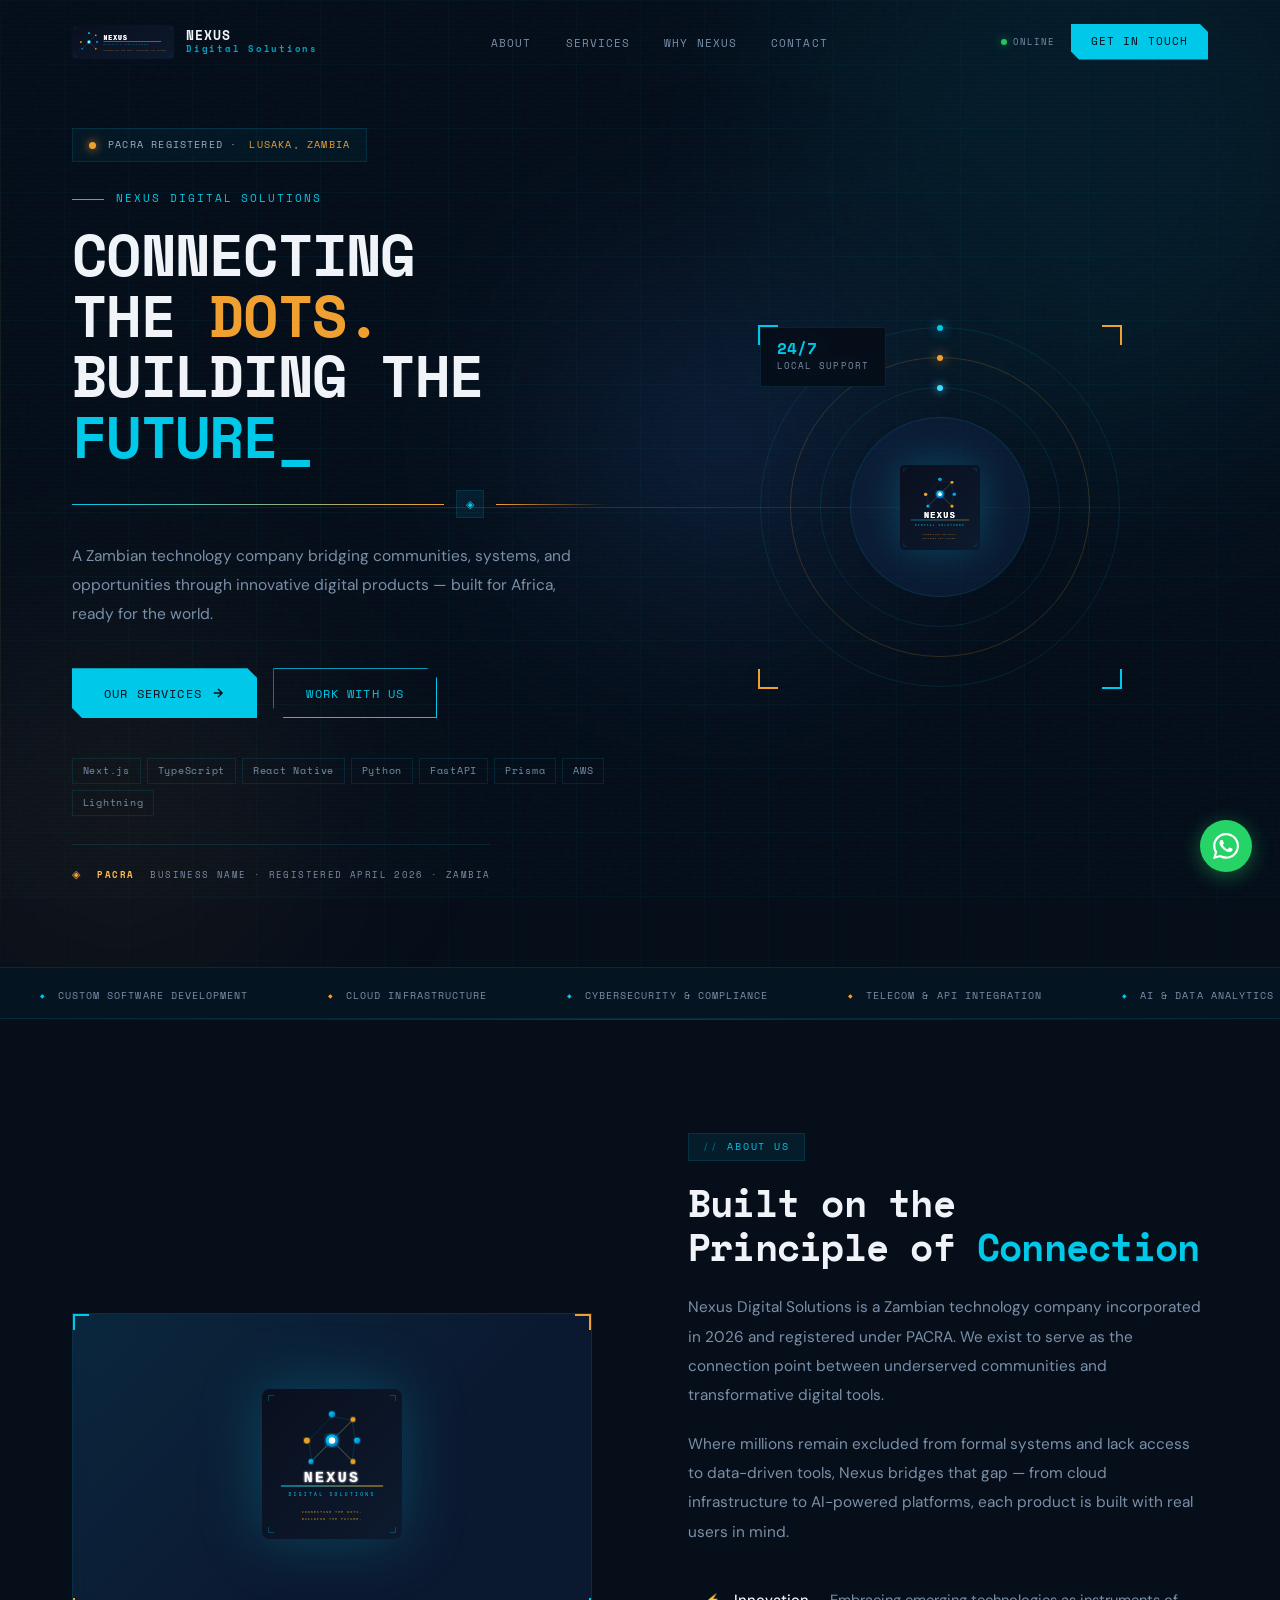
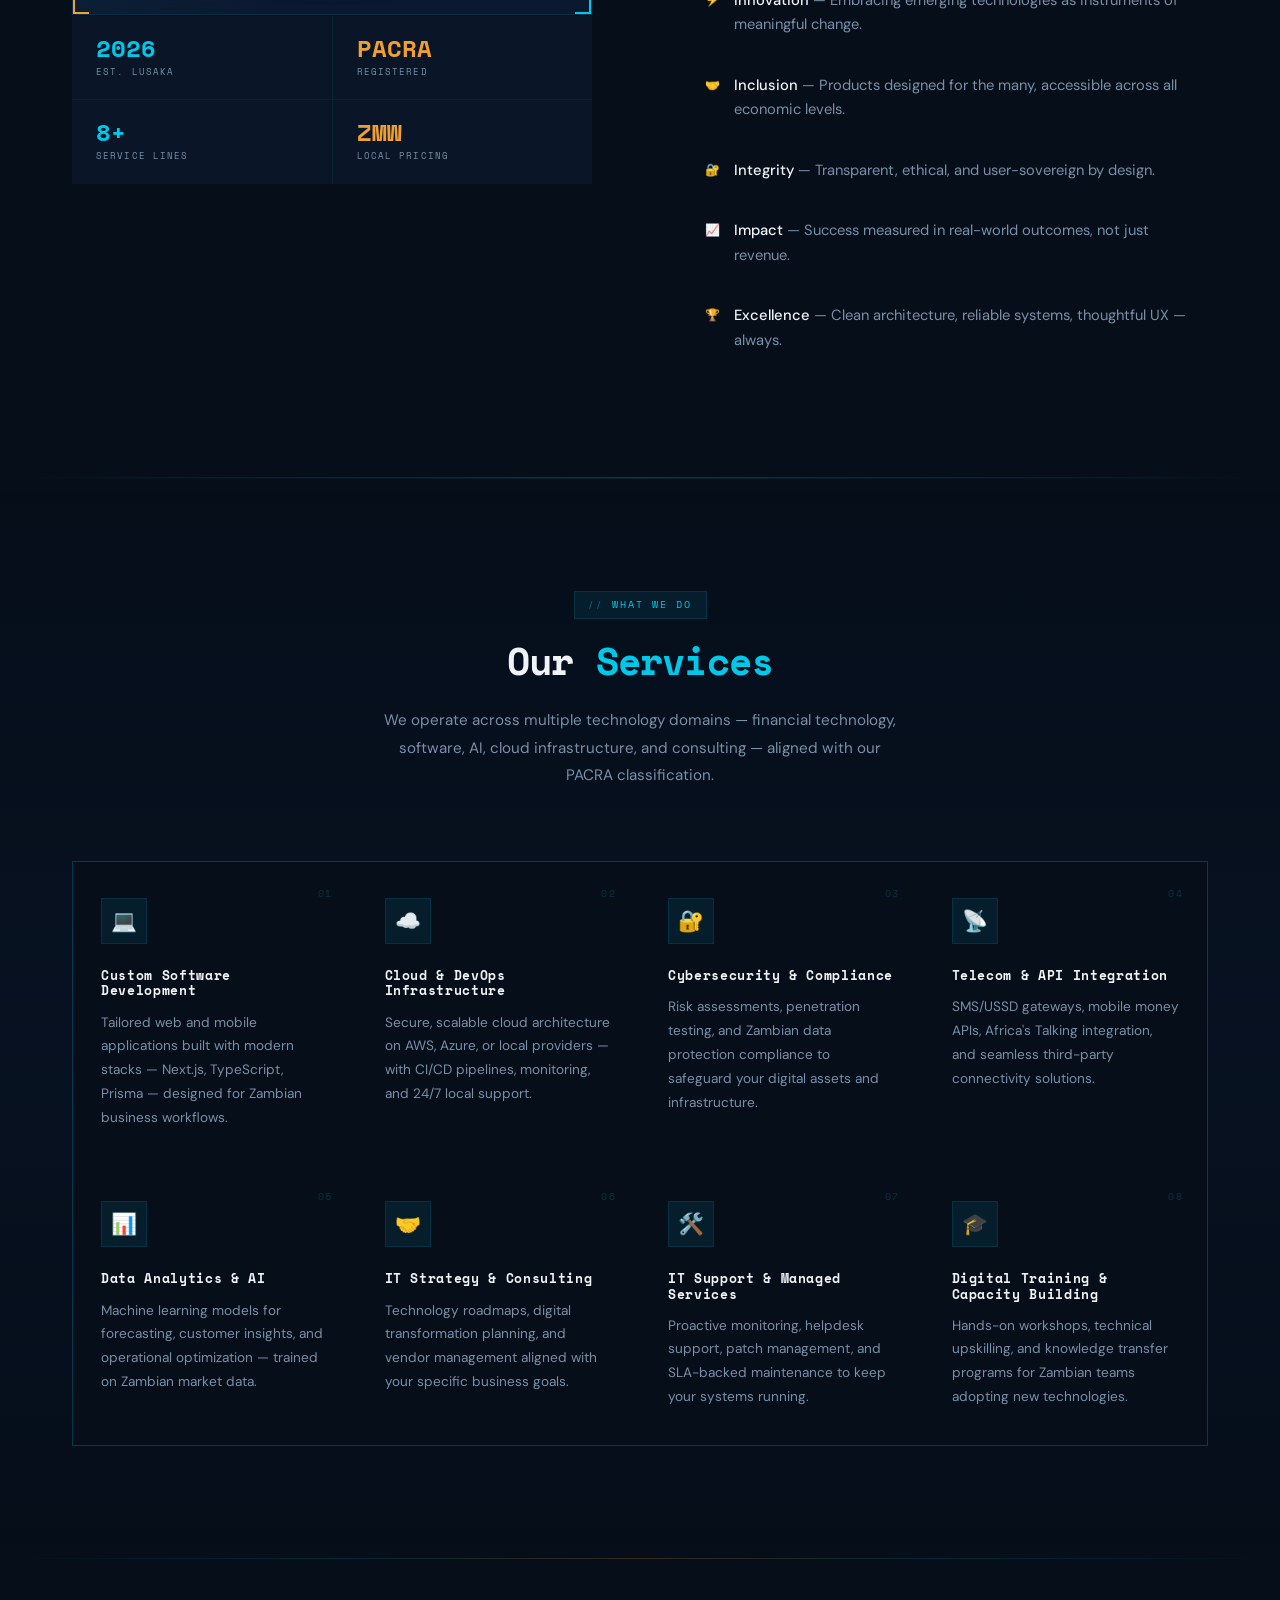
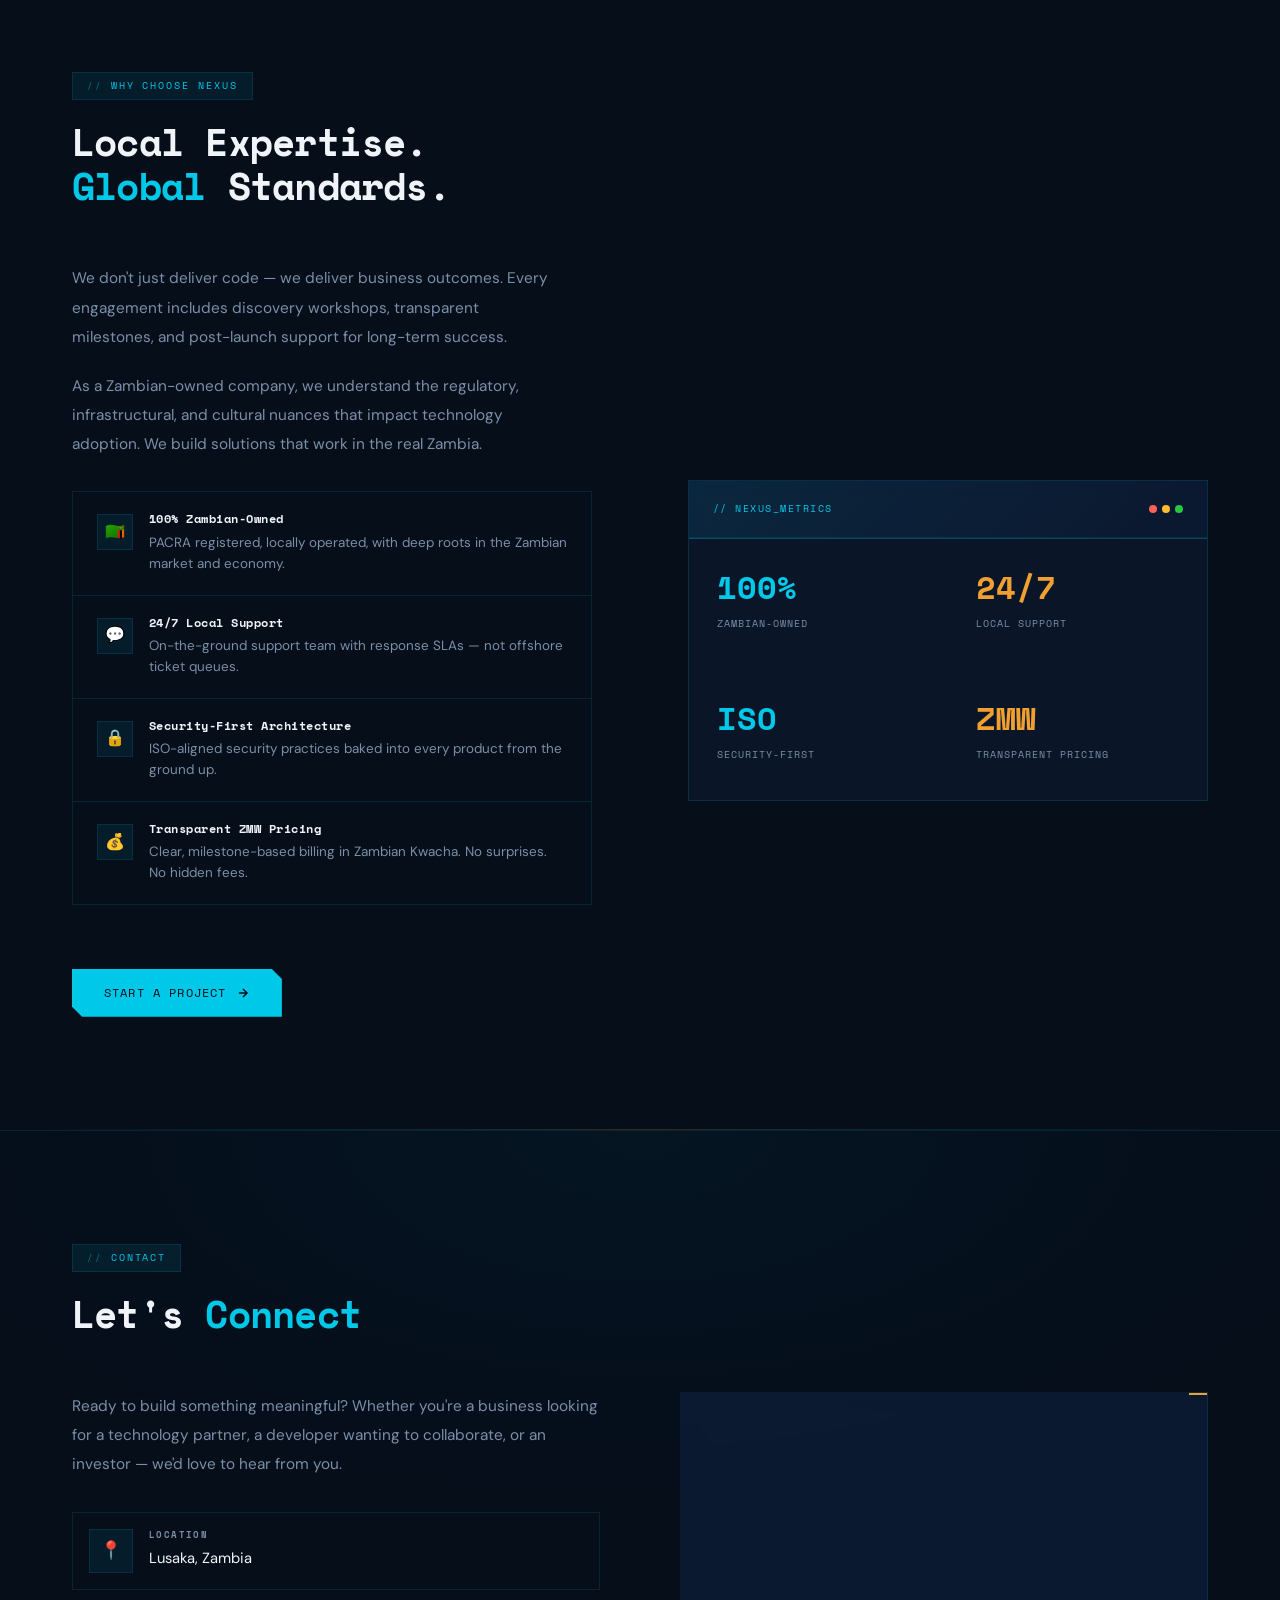
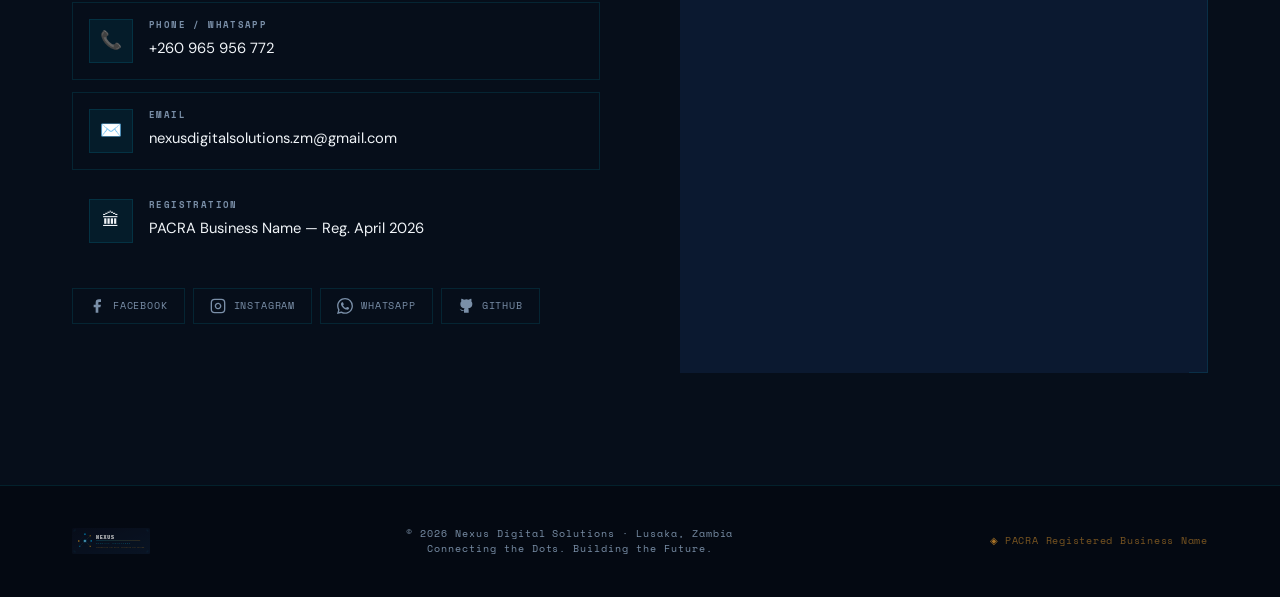
==== index.html @ 5298fd57 "Initial website commit" ====
<!DOCTYPE html>
<html lang="en">
<head>
  <meta charset="UTF-8" />
  <meta name="viewport" content="width=device-width, initial-scale=1.0" />
  <title>Nexus Digital Solutions | Connecting the Dots. Building the Future.</title>
  <meta name="description" content="Nexus Digital Solutions is a PACRA-registered Zambian technology company building innovative digital products and services for Africa. Lusaka, Zambia." />
  <meta name="keywords" content="Nexus Digital Solutions, Zambia tech, software development, fintech Zambia, digital solutions Lusaka, IT consulting Zambia" />
  <meta property="og:title" content="Nexus Digital Solutions" />
  <meta property="og:description" content="Connecting the Dots. Building the Future. — Zambian technology company building for Africa." />
  <meta property="og:image" content="images/nexus_icon_512.png" />
  <meta property="og:type" content="website" />
  <meta name="theme-color" content="#060E1A" />
  <link rel="icon" type="image/x-icon" href="favicon.ico" />
  <link rel="apple-touch-icon" href="images/nexus_icon_192.png" />

  <!-- Google Analytics -->
  <script async src="https://www.googletagmanager.com/gtag/js?id=G-C2NPXEDQBR"></script>
  <script>
    window.dataLayer = window.dataLayer || [];
    function gtag(){dataLayer.push(arguments);}
    gtag('js', new Date());
    gtag('config', 'G-C2NPXEDQBR');
  </script>

  <!-- Fonts -->
  <link rel="preconnect" href="https://fonts.googleapis.com" />
  <link rel="preconnect" href="https://fonts.gstatic.com" crossorigin />
  <link href="https://fonts.googleapis.com/css2?family=Space+Mono:ital,wght@0,400;0,700;1,400&family=DM+Sans:ital,opsz,wght@0,9..40,300;0,9..40,400;0,9..40,500;0,9..40,600;1,9..40,300&display=swap" rel="stylesheet" />
  <link rel="stylesheet" href="css/style.css" />
</head>
<body>

<!-- ═══════════════════════════════════════════
     NAVIGATION
═══════════════════════════════════════════ -->
<nav id="navbar">
  <div class="nav-inner">
    <a class="nav-logo" href="#hero">
      <img src="images/nexus_logo.svg" alt="Nexus Digital Solutions" />
      <div class="nav-logo-text">
        <span class="nav-logo-main">NEXUS</span>
        <span class="nav-logo-sub">Digital Solutions</span>
      </div>
    </a>

    <ul class="nav-links">
      <li><a href="about.html">About</a></li>
      <li><a href="#services">Services</a></li>
      <li><a href="#why">Why Nexus</a></li>
      <li><a href="#contact">Contact</a></li>
    </ul>

    <div class="nav-right">
      <div class="nav-status">
        <div class="nav-status-dot"></div>
        <span>Online</span>
      </div>
      <a class="nav-cta" href="#contact">Get in Touch</a>
      <div class="hamburger" id="hamburger" aria-label="Open menu" role="button" tabindex="0">
        <span></span><span></span><span></span>
      </div>
    </div>
  </div>
</nav>

<!-- Mobile Menu -->
<div class="mobile-nav" id="mobileNav" role="dialog" aria-modal="true" aria-label="Navigation menu">
  <button class="mobile-close" id="mobileClose" aria-label="Close menu">✕</button>
  <div class="mobile-nav-header">// NEXUS_NAV_MENU</div>
  <a href="about.html" class="mobile-link">About</a>
  <a href="#services" class="mobile-link">Services</a>
  <a href="#why" class="mobile-link">Why Nexus</a>
  <a href="#contact" class="mobile-link">Contact</a>
</div>


<!-- ═══════════════════════════════════════════
     HERO
═══════════════════════════════════════════ -->
<section id="hero">
  <canvas id="codeCanvas" aria-hidden="true"></canvas>
  <div class="hero-grid-bg" aria-hidden="true"></div>
  <div class="hero-line-h" aria-hidden="true"></div>
  <div class="hero-line-h" aria-hidden="true"></div>
  <div class="hero-line-v" aria-hidden="true"></div>
  <div class="hero-orb orb-1" aria-hidden="true"></div>
  <div class="hero-orb orb-2" aria-hidden="true"></div>
  <div class="hero-orb orb-3" aria-hidden="true"></div>

  <div class="hero-inner">
    <div class="hero-content">
      <div class="terminal-badge">
        <div class="badge-dot" aria-hidden="true"></div>
        <span>PACRA Registered ·</span>
        <span class="badge-text">Lusaka, Zambia</span>
      </div>

      <div class="hero-eyebrow">Nexus Digital Solutions</div>

      <h1 class="hero-title">
        CONNECTING<br>
        THE <span class="word-gold">DOTS.</span><br>
        BUILDING THE<br>
        <span class="word-cyan cursor-blink">FUTURE</span>
      </h1>

      <div class="hero-rule" aria-hidden="true">
        <div class="hero-rule-line"></div>
        <div class="hero-rule-icon">◈</div>
        <div class="hero-rule-line" style="flex:0.3;background:linear-gradient(90deg,var(--gold),transparent)"></div>
      </div>

      <p class="hero-desc">
        A Zambian technology company bridging communities, systems, and opportunities
        through innovative digital products — built for Africa, ready for the world.
      </p>

      <div class="hero-actions">
        <a href="#services" class="btn-primary">
          <span>Our Services</span>
          <svg width="14" height="14" viewBox="0 0 24 24" fill="none" stroke="currentColor" stroke-width="2.5"><path d="M5 12h14M12 5l7 7-7 7"/></svg>
        </a>
        <a href="#contact" class="btn-outline">
          <span>Work With Us</span>
        </a>
      </div>

      <div class="hero-stack" aria-label="Technology stack">
        <span class="stack-pill">Next.js</span>
        <span class="stack-pill">TypeScript</span>
        <span class="stack-pill">React Native</span>
        <span class="stack-pill">Python</span>
        <span class="stack-pill">FastAPI</span>
        <span class="stack-pill">Prisma</span>
        <span class="stack-pill">AWS</span>
        <span class="stack-pill">Lightning</span>
      </div>

      <div class="pacra-strip">
        <strong>PACRA</strong> Business Name · Registered April 2026 · Zambia
      </div>
    </div>

    <div class="hero-visual" aria-hidden="true">
      <div class="hero-visual-inner">
        <div class="hero-ring"></div>
        <div class="hero-ring"></div>
        <div class="hero-ring"></div>
        <div class="hero-logo-center">
          <img src="images/nexus_logo_stacked.svg" alt="" />
        </div>
        <div class="hero-bracket tl"></div>
        <div class="hero-bracket tr"></div>
        <div class="hero-bracket bl"></div>
        <div class="hero-bracket br"></div>
        <div class="hero-metric">
          <div class="hero-metric-val">100%</div>
          <div class="hero-metric-label">Zambian-Owned</div>
        </div>
        <div class="hero-metric">
          <div class="hero-metric-val">24/7</div>
          <div class="hero-metric-label">Local Support</div>
        </div>
      </div>
    </div>
  </div>
</section>

<!-- Ticker / Marquee -->
<div class="ticker-wrap" aria-hidden="true">
  <div class="ticker-inner" id="tickerInner">
    <span class="ticker-item">Custom Software Development</span>
    <span class="ticker-item gold">Cloud Infrastructure</span>
    <span class="ticker-item">Cybersecurity & Compliance</span>
    <span class="ticker-item gold">Telecom & API Integration</span>
    <span class="ticker-item">AI & Data Analytics</span>
    <span class="ticker-item gold">IT Strategy & Consulting</span>
    <span class="ticker-item">Managed IT Services</span>
    <span class="ticker-item gold">Digital Training</span>
    <span class="ticker-item">Custom Software Development</span>
    <span class="ticker-item gold">Cloud Infrastructure</span>
    <span class="ticker-item">Cybersecurity & Compliance</span>
    <span class="ticker-item gold">Telecom & API Integration</span>
    <span class="ticker-item">AI & Data Analytics</span>
    <span class="ticker-item gold">IT Strategy & Consulting</span>
    <span class="ticker-item">Managed IT Services</span>
    <span class="ticker-item gold">Digital Training</span>
  </div>
</div>

<div class="divider"></div>


<!-- ═══════════════════════════════════════════
     ABOUT
═══════════════════════════════════════════ -->
<section id="about">
  <div class="container">
    <div class="about-grid">

      <div class="about-visual fade-up" aria-hidden="true">
        <div class="about-visual-box">
          <div class="about-corner tl"></div>
          <div class="about-corner tr"></div>
          <div class="about-corner bl"></div>
          <div class="about-corner br"></div>
          <div class="about-logo-display">
            <img src="images/nexus_logo_stacked.svg" alt="" />
          </div>
        </div>
        <div class="about-stats">
          <div class="about-stat">
            <div class="about-stat-val">2026</div>
            <div class="about-stat-label">Est. Lusaka</div>
          </div>
          <div class="about-stat">
            <div class="about-stat-val gold">PACRA</div>
            <div class="about-stat-label">Registered</div>
          </div>
          <div class="about-stat">
            <div class="about-stat-val">8+</div>
            <div class="about-stat-label">Service Lines</div>
          </div>
          <div class="about-stat">
            <div class="about-stat-val gold">ZMW</div>
            <div class="about-stat-label">Local Pricing</div>
          </div>
        </div>
      </div>

      <div class="about-text fade-up">
        <div class="tag">About Us</div>
        <h2 class="section-title">Built on the<br>Principle of <span class="accent">Connection</span></h2>
        <p class="section-body">
          Nexus Digital Solutions is a Zambian technology company incorporated in 2026 and registered
          under PACRA. We exist to serve as the connection point between underserved communities
          and transformative digital tools.
        </p>
        <p class="section-body">
          Where millions remain excluded from formal systems and lack access to data-driven tools,
          Nexus bridges that gap — from cloud infrastructure to AI-powered platforms, each product
          is built with real users in mind.
        </p>
        <ul class="values-list">
          <li><span class="val-icon">⚡</span><div><strong>Innovation</strong> — Embracing emerging technologies as instruments of meaningful change.</div></li>
          <li><span class="val-icon">🤝</span><div><strong>Inclusion</strong> — Products designed for the many, accessible across all economic levels.</div></li>
          <li><span class="val-icon">🔐</span><div><strong>Integrity</strong> — Transparent, ethical, and user-sovereign by design.</div></li>
          <li><span class="val-icon">📈</span><div><strong>Impact</strong> — Success measured in real-world outcomes, not just revenue.</div></li>
          <li><span class="val-icon">🏆</span><div><strong>Excellence</strong> — Clean architecture, reliable systems, thoughtful UX — always.</div></li>
        </ul>
      </div>

    </div>
  </div>
</section>

<div class="divider"></div>


<!-- ═══════════════════════════════════════════
     SERVICES
═══════════════════════════════════════════ -->
<section id="services">
  <div class="container">
    <div class="section-header fade-up">
      <div class="tag">What We Do</div>
      <h2 class="section-title">Our <span class="accent">Services</span></h2>
      <p>We operate across multiple technology domains — financial technology, software, AI, cloud infrastructure, and consulting — aligned with our PACRA classification.</p>
    </div>

    <div class="services-grid stagger">

      <article class="service-card fade-up">
        <span class="service-num">01</span>
        <div class="service-icon-wrap">💻</div>
        <h3>Custom Software Development</h3>
        <p>Tailored web and mobile applications built with modern stacks — Next.js, TypeScript, Prisma — designed for Zambian business workflows.</p>
      </article>

      <article class="service-card fade-up">
        <span class="service-num">02</span>
        <div class="service-icon-wrap">☁️</div>
        <h3>Cloud &amp; DevOps Infrastructure</h3>
        <p>Secure, scalable cloud architecture on AWS, Azure, or local providers — with CI/CD pipelines, monitoring, and 24/7 local support.</p>
      </article>

      <article class="service-card fade-up">
        <span class="service-num">03</span>
        <div class="service-icon-wrap">🔐</div>
        <h3>Cybersecurity &amp; Compliance</h3>
        <p>Risk assessments, penetration testing, and Zambian data protection compliance to safeguard your digital assets and infrastructure.</p>
      </article>

      <article class="service-card fade-up">
        <span class="service-num">04</span>
        <div class="service-icon-wrap">📡</div>
        <h3>Telecom &amp; API Integration</h3>
        <p>SMS/USSD gateways, mobile money APIs, Africa's Talking integration, and seamless third-party connectivity solutions.</p>
      </article>

      <article class="service-card fade-up">
        <span class="service-num">05</span>
        <div class="service-icon-wrap">📊</div>
        <h3>Data Analytics &amp; AI</h3>
        <p>Machine learning models for forecasting, customer insights, and operational optimization — trained on Zambian market data.</p>
      </article>

      <article class="service-card fade-up">
        <span class="service-num">06</span>
        <div class="service-icon-wrap">🤝</div>
        <h3>IT Strategy &amp; Consulting</h3>
        <p>Technology roadmaps, digital transformation planning, and vendor management aligned with your specific business goals.</p>
      </article>

      <article class="service-card fade-up">
        <span class="service-num">07</span>
        <div class="service-icon-wrap">🛠️</div>
        <h3>IT Support &amp; Managed Services</h3>
        <p>Proactive monitoring, helpdesk support, patch management, and SLA-backed maintenance to keep your systems running.</p>
      </article>

      <article class="service-card fade-up">
        <span class="service-num">08</span>
        <div class="service-icon-wrap">🎓</div>
        <h3>Digital Training &amp; Capacity Building</h3>
        <p>Hands-on workshops, technical upskilling, and knowledge transfer programs for Zambian teams adopting new technologies.</p>
      </article>

    </div>
  </div>
</section>

<div class="divider"></div>


<!-- ═══════════════════════════════════════════
     WHY NEXUS
═══════════════════════════════════════════ -->
<section id="why">
  <div class="container">

    <div class="section-header fade-up" style="text-align:left;margin-bottom:3.5rem;">
      <div class="tag">Why Choose Nexus</div>
      <h2 class="section-title">Local Expertise.<br><span class="accent">Global</span> Standards.</h2>
    </div>

    <div class="why-inner">

      <div class="why-content fade-up">
        <p class="section-body">
          We don't just deliver code — we deliver business outcomes. Every engagement includes
          discovery workshops, transparent milestones, and post-launch support for long-term success.
        </p>
        <p class="section-body">
          As a Zambian-owned company, we understand the regulatory, infrastructural, and cultural
          nuances that impact technology adoption. We build solutions that work in the real Zambia.
        </p>

        <ul class="why-feature-list">
          <li class="why-feature">
            <div class="why-feature-icon">🇿🇲</div>
            <div>
              <h4>100% Zambian-Owned</h4>
              <p>PACRA registered, locally operated, with deep roots in the Zambian market and economy.</p>
            </div>
          </li>
          <li class="why-feature">
            <div class="why-feature-icon">💬</div>
            <div>
              <h4>24/7 Local Support</h4>
              <p>On-the-ground support team with response SLAs — not offshore ticket queues.</p>
            </div>
          </li>
          <li class="why-feature">
            <div class="why-feature-icon">🔒</div>
            <div>
              <h4>Security-First Architecture</h4>
              <p>ISO-aligned security practices baked into every product from the ground up.</p>
            </div>
          </li>
          <li class="why-feature">
            <div class="why-feature-icon">💰</div>
            <div>
              <h4>Transparent ZMW Pricing</h4>
              <p>Clear, milestone-based billing in Zambian Kwacha. No surprises. No hidden fees.</p>
            </div>
          </li>
        </ul>

        <a href="#contact" class="btn-primary" style="margin-top:2rem;">
          <span>Start a Project</span>
          <svg width="14" height="14" viewBox="0 0 24 24" fill="none" stroke="currentColor" stroke-width="2.5"><path d="M5 12h14M12 5l7 7-7 7"/></svg>
        </a>
      </div>

      <div class="stats-panel fade-up">
        <div class="stats-panel-header">
          <div class="stats-panel-title">// NEXUS_METRICS</div>
          <div class="stats-dots" aria-hidden="true">
            <div class="stats-dot"></div>
            <div class="stats-dot"></div>
            <div class="stats-dot"></div>
          </div>
        </div>
        <div class="stats-grid">
          <div class="stat-box">
            <span class="stat-num">100%</span>
            <span class="stat-label">Zambian-Owned</span>
          </div>
          <div class="stat-box">
            <span class="stat-num gold">24/7</span>
            <span class="stat-label">Local Support</span>
          </div>
          <div class="stat-box">
            <span class="stat-num">ISO</span>
            <span class="stat-label">Security-First</span>
          </div>
          <div class="stat-box">
            <span class="stat-num gold">ZMW</span>
            <span class="stat-label">Transparent Pricing</span>
          </div>
        </div>
      </div>

    </div>
  </div>
</section>

<div class="divider"></div>


<!-- ═══════════════════════════════════════════
     CONTACT
═══════════════════════════════════════════ -->
<section id="contact">
  <div class="container">
    <div class="section-header fade-up" style="text-align:left;margin-bottom:3.5rem;">
      <div class="tag">Contact</div>
      <h2 class="section-title">Let's <span class="accent">Connect</span></h2>
    </div>

    <div class="contact-grid">

      <!-- Contact Info -->
      <div class="fade-up">
        <p class="section-body" style="margin-bottom:2rem;">
          Ready to build something meaningful? Whether you're a business looking for a technology
          partner, a developer wanting to collaborate, or an investor — we'd love to hear from you.
        </p>

        <a class="contact-detail contact-clickable" href="https://maps.google.com/?q=Lusaka,Zambia" target="_blank" rel="noopener noreferrer">
          <div class="contact-icon" aria-hidden="true">📍</div>
          <div class="contact-info">
            <h4>Location</h4>
            <span>Lusaka, Zambia</span>
          </div>
          <svg class="contact-arrow" width="14" height="14" viewBox="0 0 24 24" fill="none" stroke="currentColor" stroke-width="2" aria-hidden="true"><path d="M7 17L17 7M7 7h10v10"/></svg>
        </a>

        <a class="contact-detail contact-clickable" href="https://wa.me/260965956772" target="_blank" rel="noopener noreferrer">
          <div class="contact-icon" aria-hidden="true">📞</div>
          <div class="contact-info">
            <h4>Phone / WhatsApp</h4>
            <span>+260 965 956 772</span>
          </div>
          <svg class="contact-arrow" width="14" height="14" viewBox="0 0 24 24" fill="none" stroke="currentColor" stroke-width="2" aria-hidden="true"><path d="M7 17L17 7M7 7h10v10"/></svg>
        </a>

        <a class="contact-detail contact-clickable" href="mailto:nexusdigitalsolutions.zm@gmail.com">
          <div class="contact-icon" aria-hidden="true">✉️</div>
          <div class="contact-info">
            <h4>Email</h4>
            <span>nexusdigitalsolutions.zm@gmail.com</span>
          </div>
          <svg class="contact-arrow" width="14" height="14" viewBox="0 0 24 24" fill="none" stroke="currentColor" stroke-width="2" aria-hidden="true"><path d="M7 17L17 7M7 7h10v10"/></svg>
        </a>

        <div class="contact-detail">
          <div class="contact-icon" aria-hidden="true">🏛</div>
          <div class="contact-info">
            <h4>Registration</h4>
            <span>PACRA Business Name — Reg. April 2026</span>
          </div>
        </div>

        <div class="social-links" role="list" aria-label="Social media links">
          <a class="social-link" href="https://www.facebook.com/share/1Ks3XhV6J7/" target="_blank" rel="noopener noreferrer" role="listitem" aria-label="Facebook">
            <svg width="16" height="16" viewBox="0 0 24 24" fill="currentColor" aria-hidden="true"><path d="M18 2h-3a5 5 0 00-5 5v3H7v4h3v8h4v-8h3l1-4h-4V7a1 1 0 011-1h3z"/></svg>
            <span>Facebook</span>
          </a>
          <a class="social-link" href="https://www.instagram.com/nexus_digital_solutions_1/" target="_blank" rel="noopener noreferrer" role="listitem" aria-label="Instagram">
            <svg width="16" height="16" viewBox="0 0 24 24" fill="none" stroke="currentColor" stroke-width="2" aria-hidden="true"><rect x="2" y="2" width="20" height="20" rx="5" ry="5"/><path d="M16 11.37A4 4 0 1112.63 8 4 4 0 0116 11.37z"/><line x1="17.5" y1="6.5" x2="17.51" y2="6.5"/></svg>
            <span>Instagram</span>
          </a>
          <a class="social-link" href="https://wa.me/260965956772" target="_blank" rel="noopener noreferrer" role="listitem" aria-label="WhatsApp">
            <svg width="16" height="16" viewBox="0 0 24 24" fill="currentColor" aria-hidden="true"><path d="M17.472 14.382c-.297-.149-1.758-.867-2.03-.967-.273-.099-.471-.148-.67.15-.197.297-.767.966-.94 1.164-.173.199-.347.223-.644.075-.297-.15-1.255-.463-2.39-1.475-.883-.788-1.48-1.761-1.653-2.059-.173-.297-.018-.458.13-.606.134-.133.298-.347.446-.52.149-.174.198-.298.298-.497.099-.198.05-.371-.025-.52-.075-.149-.669-1.612-.916-2.207-.242-.579-.487-.5-.669-.51-.173-.008-.371-.01-.57-.01-.198 0-.52.074-.792.372-.272.297-1.04 1.016-1.04 2.479 0 1.462 1.065 2.875 1.213 3.074.149.198 2.096 3.2 5.077 4.487.709.306 1.262.489 1.694.625.712.227 1.36.195 1.871.118.571-.085 1.758-.719 2.006-1.413.248-.694.248-1.289.173-1.413-.074-.124-.272-.198-.57-.347m-5.421 7.403h-.004a9.87 9.87 0 01-5.031-1.378l-.361-.214-3.741.982.998-3.648-.235-.374a9.86 9.86 0 01-1.51-5.26c.001-5.45 4.436-9.884 9.888-9.884 2.64 0 5.122 1.03 6.988 2.898a9.825 9.825 0 012.893 6.994c-.003 5.45-4.437 9.884-9.885 9.884m8.413-18.297A11.815 11.815 0 0012.05 0C5.495 0 .16 5.335.157 11.892c0 2.096.547 4.142 1.588 5.945L.057 24l6.305-1.654a11.882 11.882 0 005.683 1.448h.005c6.554 0 11.89-5.335 11.893-11.893a11.821 11.821 0 00-3.48-8.413z"/></svg>
            <span>WhatsApp</span>
          </a>
          <a class="social-link" href="https://github.com/Simeon-Mwale" target="_blank" rel="noopener noreferrer" role="listitem" aria-label="GitHub">
            <svg width="16" height="16" viewBox="0 0 24 24" fill="currentColor" aria-hidden="true"><path d="M9 19c-5 1.5-5-2.5-7-3m14 6v-3.87a3.37 3.37 0 00-.94-2.61c3.14-.35 6.44-1.54 6.44-7A5.44 5.44 0 0020 4.77 5.07 5.07 0 0019.91 1S18.73.65 16 2.48a13.38 13.38 0 00-7 0C6.27.65 5.09 1 5.09 1A5.07 5.07 0 005 4.77a5.44 5.44 0 00-1.5 3.78c0 5.42 3.3 6.61 6.44 7A3.37 3.37 0 009 18.13V22"/></svg>
            <span>GitHub</span>
          </a>
        </div>
      </div>

      <!-- Contact Form -->
      <div class="fade-up">
        <div class="contact-form-wrap">
          <div class="form-header">Send us a message</div>
          <form class="contact-form" id="contactForm" action="https://formspree.io/f/mkoynllz" method="POST" novalidate>
            <div class="form-row">
              <div class="form-group">
                <label for="fname">First Name</label>
                <input type="text" id="fname" name="fname" placeholder="Chanda" required autocomplete="given-name" />
              </div>
              <div class="form-group">
                <label for="lname">Last Name</label>
                <input type="text" id="lname" name="lname" placeholder="Mwansa" required autocomplete="family-name" />
              </div>
            </div>
            <div class="form-group">
              <label for="email">Email Address</label>
              <input type="email" id="email" name="email" placeholder="you@example.com" required autocomplete="email" />
            </div>
            <div class="form-group">
              <label for="service">Service of Interest</label>
              <select id="service" name="service">
                <option value="">— Select a service —</option>
                <option>Custom Software Development</option>
                <option>Cloud &amp; DevOps Infrastructure</option>
                <option>Cybersecurity &amp; Compliance</option>
                <option>Telecom &amp; API Integration</option>
                <option>Data Analytics &amp; AI</option>
                <option>IT Strategy &amp; Consulting</option>
                <option>IT Support &amp; Managed Services</option>
                <option>Digital Training &amp; Capacity Building</option>
                <option>Other / General Inquiry</option>
              </select>
            </div>
            <div class="form-group">
              <label for="message">Message</label>
              <textarea id="message" name="message" placeholder="Tell us about your project or inquiry…" required></textarea>
            </div>
            <button type="submit" class="btn-submit" id="submitBtn">
              <span>Send Message</span>
              <svg width="14" height="14" viewBox="0 0 24 24" fill="none" stroke="currentColor" stroke-width="2.5" aria-hidden="true"><path d="M5 12h14M12 5l7 7-7 7"/></svg>
            </button>
            <p class="form-note" id="formNote" role="status" aria-live="polite">
              ✓ Message received — we'll be in touch within 24 hours.
            </p>
          </form>
        </div>
      </div>

    </div>
  </div>
</section>


<!-- ═══════════════════════════════════════════
     FOOTER
═══════════════════════════════════════════ -->
<footer>
  <div class="container">
    <div class="footer-inner">
      <div class="footer-logo">
        <img src="images/nexus_logo.svg" alt="Nexus Digital Solutions" />
      </div>
      <div class="footer-copy">
        © 2026 Nexus Digital Solutions · Lusaka, Zambia<br>
        Connecting the Dots. Building the Future.
      </div>
      <div class="footer-pacra">PACRA Registered Business Name</div>
    </div>
  </div>
</footer>


<!-- WhatsApp Float Button -->
<a href="https://wa.me/260965956772" target="_blank" rel="noopener noreferrer" class="wa-float" aria-label="Chat with us on WhatsApp">
  <svg width="26" height="26" viewBox="0 0 24 24" fill="white" aria-hidden="true"><path d="M17.472 14.382c-.297-.149-1.758-.867-2.03-.967-.273-.099-.471-.148-.67.15-.197.297-.767.966-.94 1.164-.173.199-.347.223-.644.075-.297-.15-1.255-.463-2.39-1.475-.883-.788-1.48-1.761-1.653-2.059-.173-.297-.018-.458.13-.606.134-.133.298-.347.446-.52.149-.174.198-.298.298-.497.099-.198.05-.371-.025-.52-.075-.149-.669-1.612-.916-2.207-.242-.579-.487-.5-.669-.51-.173-.008-.371-.01-.57-.01-.198 0-.52.074-.792.372-.272.297-1.04 1.016-1.04 2.479 0 1.462 1.065 2.875 1.213 3.074.149.198 2.096 3.2 5.077 4.487.709.306 1.262.489 1.694.625.712.227 1.36.195 1.871.118.571-.085 1.758-.719 2.006-1.413.248-.694.248-1.289.173-1.413-.074-.124-.272-.198-.57-.347m-5.421 7.403h-.004a9.87 9.87 0 01-5.031-1.378l-.361-.214-3.741.982.998-3.648-.235-.374a9.86 9.86 0 01-1.51-5.26c.001-5.45 4.436-9.884 9.888-9.884 2.64 0 5.122 1.03 6.988 2.898a9.825 9.825 0 012.893 6.994c-.003 5.45-4.437 9.884-9.885 9.884m8.413-18.297A11.815 11.815 0 0012.05 0C5.495 0 .16 5.335.157 11.892c0 2.096.547 4.142 1.588 5.945L.057 24l6.305-1.654a11.882 11.882 0 005.683 1.448h.005c6.554 0 11.89-5.335 11.893-11.893a11.821 11.821 0 00-3.48-8.413z"/></svg>
</a>


<script>
(function() {
  'use strict';

  /* ── Navbar scroll ── */
  const navbar = document.getElementById('navbar');
  let lastScroll = 0;
  window.addEventListener('scroll', () => {
    const y = window.scrollY;
    navbar.classList.toggle('scrolled', y > 40);
    lastScroll = y;
  }, { passive: true });

  /* ── Mobile nav ── */
  const hamburger = document.getElementById('hamburger');
  const mobileNav = document.getElementById('mobileNav');
  const mobileClose = document.getElementById('mobileClose');

  function openMenu() {
    mobileNav.classList.add('open');
    hamburger.classList.add('open');
    document.body.style.overflow = 'hidden';
  }
  function closeMenu() {
    mobileNav.classList.remove('open');
    hamburger.classList.remove('open');
    document.body.style.overflow = '';
  }

  hamburger.addEventListener('click', openMenu);
  hamburger.addEventListener('keydown', e => { if(e.key === 'Enter' || e.key === ' ') openMenu(); });
  mobileClose.addEventListener('click', closeMenu);
  document.querySelectorAll('.mobile-link').forEach(l => l.addEventListener('click', closeMenu));
  mobileNav.addEventListener('click', e => { if(e.target === mobileNav) closeMenu(); });
  document.addEventListener('keydown', e => { if(e.key === 'Escape') closeMenu(); });

  /* ── Scroll animations ── */
  const observer = new IntersectionObserver((entries) => {
    entries.forEach(e => {
      if (e.isIntersecting) {
        e.target.classList.add('visible');
        observer.unobserve(e.target);
      }
    });
  }, { threshold: 0.1, rootMargin: '0px 0px -40px 0px' });
  document.querySelectorAll('.fade-up').forEach(el => observer.observe(el));

  /* ── Active nav highlight ── */
  const sections = document.querySelectorAll('section[id]');
  const navLinks = document.querySelectorAll('.nav-links a[href^="#"]');
  window.addEventListener('scroll', () => {
    let current = '';
    sections.forEach(s => { if (window.scrollY >= s.offsetTop - 120) current = s.id; });
    navLinks.forEach(a => {
      const isActive = a.getAttribute('href') === '#' + current;
      a.style.color = isActive ? 'var(--cyan)' : '';
    });
  }, { passive: true });

  /* ── Contact form ── */
  const form = document.getElementById('contactForm');
  const formNote = document.getElementById('formNote');
  const submitBtn = document.getElementById('submitBtn');

  if (form) {
    form.addEventListener('submit', async (e) => {
      e.preventDefault();

      // Basic client-side validation
      const required = form.querySelectorAll('[required]');
      let valid = true;
      required.forEach(field => {
        if (!field.value.trim()) {
          field.style.borderColor = '#f87171';
          valid = false;
        } else {
          field.style.borderColor = '';
        }
      });
      if (!valid) return;

      submitBtn.querySelector('span').textContent = 'Sending…';
      submitBtn.disabled = true;

      try {
        const res = await fetch('https://formspree.io/f/mkoynllz', {
          method: 'POST',
          body: new FormData(form),
          headers: { 'Accept': 'application/json' }
        });

        if (res.ok) {
          formNote.classList.add('show');
          form.reset();
          submitBtn.querySelector('span').textContent = 'Sent ✓';
        } else {
          submitBtn.querySelector('span').textContent = 'Error — email us directly';
          submitBtn.disabled = false;
        }
      } catch {
        submitBtn.querySelector('span').textContent = 'Error — email us directly';
        submitBtn.disabled = false;
      }
    });

    // Clear error border on input
    form.querySelectorAll('input, textarea, select').forEach(field => {
      field.addEventListener('input', () => { field.style.borderColor = ''; });
    });
  }

  /* ── Code rain canvas ── */
  const canvas = document.getElementById('codeCanvas');
  if (canvas) {
    const ctx = canvas.getContext('2d');
    let cols, drops, rafId;

    function resize() {
      canvas.width = window.innerWidth;
      canvas.height = window.innerHeight;
      cols = Math.floor(canvas.width / 22);
      drops = Array(cols).fill(1).map(() => Math.random() * -50);
    }

    const chars = '01アイウエオカキクケコNEXUSZAMBIA<>{}[]|\\/-_=+';

    function draw() {
      ctx.fillStyle = 'rgba(6,14,26,0.06)';
      ctx.fillRect(0, 0, canvas.width, canvas.height);
      ctx.fillStyle = '#00C8E8';
      ctx.font = '13px "Space Mono", monospace';

      for (let i = 0; i < drops.length; i++) {
        const char = chars[Math.floor(Math.random() * chars.length)];
        ctx.fillText(char, i * 22, drops[i] * 22);
        if (drops[i] * 22 > canvas.height && Math.random() > 0.975) drops[i] = 0;
        drops[i] += 0.4;
      }
      rafId = requestAnimationFrame(draw);
    }

    // Only run on desktop for performance
    if (window.matchMedia('(min-width: 900px)').matches) {
      resize();
      draw();
      window.addEventListener('resize', () => {
        cancelAnimationFrame(rafId);
        resize();
        draw();
      }, { passive: true });
    }
  }

})();
</script>
</body>
</html>
---- css/style.css ----
/* ============================================================
   NEXUS DIGITAL SOLUTIONS — Enterprise Stylesheet v2.0
   Brand: Navy #0A1628 | Deep #1A3C6E | Cyan #00C8E8 | Gold #F0A030
   Aesthetic: Cyber-Industrial · Terminal Energy · African Precision
   ============================================================ */

@import url('https://fonts.googleapis.com/css2?family=Space+Mono:ital,wght@0,400;0,700;1,400&family=DM+Sans:ital,opsz,wght@0,9..40,300;0,9..40,400;0,9..40,500;0,9..40,600;1,9..40,300&display=swap');

/* ── TOKENS ── */
:root {
  --navy:        #060E1A;
  --navy-mid:    #0A1628;
  --navy-light:  #0F2240;
  --deep:        #1A3C6E;
  --cyan:        #00C8E8;
  --cyan-bright: #40DCFF;
  --cyan-dim:    rgba(0,200,232,0.08);
  --cyan-glow:   rgba(0,200,232,0.25);
  --gold:        #F0A030;
  --gold-bright: #FFB84D;
  --gold-dim:    rgba(240,160,48,0.1);
  --white:       #F0F4F8;
  --muted:       #7A8FA8;
  --muted-light: #9DB0C8;
  --border:      rgba(0,200,232,0.12);
  --border-gold: rgba(240,160,48,0.2);
  --surface:     rgba(10,22,40,0.85);
  --glass:       rgba(15,34,64,0.6);

  --font-mono:  'Space Mono', 'Courier New', monospace;
  --font-body:  'DM Sans', 'Segoe UI', sans-serif;

  --max-w:      1200px;
  --radius-sm:  2px;
  --radius:     4px;
  --radius-lg:  8px;
  --ease:       cubic-bezier(0.4, 0, 0.2, 1);
  --trans:      0.3s var(--ease);
  --trans-slow: 0.6s var(--ease);
}

/* ── RESET ── */
*, *::before, *::after { box-sizing: border-box; margin: 0; padding: 0; }
html { scroll-behavior: smooth; font-size: 16px; -webkit-font-smoothing: antialiased; }
body {
  font-family: var(--font-body);
  background: var(--navy);
  color: var(--white);
  overflow-x: hidden;
  line-height: 1.65;
}
img { display: block; max-width: 100%; }
a { color: inherit; text-decoration: none; }

/* ── SCROLLBAR ── */
::-webkit-scrollbar { width: 3px; }
::-webkit-scrollbar-track { background: var(--navy); }
::-webkit-scrollbar-thumb { background: linear-gradient(var(--cyan), var(--gold)); border-radius: 2px; }
::selection { background: var(--cyan); color: var(--navy); }

/* ── NOISE + SCAN OVERLAY ── */
body::before {
  content: '';
  position: fixed; inset: 0;
  background-image: url("data:image/svg+xml,%3Csvg viewBox='0 0 200 200' xmlns='http://www.w3.org/2000/svg'%3E%3Cfilter id='n'%3E%3CfeTurbulence type='fractalNoise' baseFrequency='0.85' numOctaves='4' stitchTiles='stitch'/%3E%3C/filter%3E%3Crect width='100%25' height='100%25' filter='url(%23n)' opacity='0.025'/%3E%3C/svg%3E");
  pointer-events: none; z-index: 0; opacity: 0.5;
}
body::after {
  content: '';
  position: fixed; inset: 0;
  background: repeating-linear-gradient(0deg, transparent, transparent 2px, rgba(0,200,232,0.015) 2px, rgba(0,200,232,0.015) 4px);
  pointer-events: none; z-index: 0;
  animation: scanlines 8s linear infinite;
}
@keyframes scanlines { 0% { background-position: 0 0; } 100% { background-position: 0 100vh; } }

/* ── TYPOGRAPHY ── */
h1, h2, h3, h4 { font-family: var(--font-mono); letter-spacing: -0.01em; line-height: 1.15; }

/* ── UTILITY ── */
.container { max-width: var(--max-w); margin: 0 auto; padding: 0 2rem; }

.tag {
  display: inline-flex; align-items: center; gap: 0.5rem;
  font-family: var(--font-mono);
  font-size: 0.62rem; letter-spacing: 0.2em;
  color: var(--cyan); border: 1px solid var(--border);
  padding: 0.3rem 0.85rem;
  text-transform: uppercase; margin-bottom: 1.25rem;
  background: var(--cyan-dim);
  position: relative;
}
.tag::before { content: '//'; opacity: 0.5; font-size: 0.55rem; }

.section-title {
  font-size: clamp(1.7rem, 3vw, 2.6rem);
  letter-spacing: -0.02em; margin-bottom: 1.5rem;
  font-weight: 700;
}
.section-title .accent { color: var(--cyan); }
.section-title .accent-gold { color: var(--gold); }

.section-body {
  color: var(--muted); line-height: 1.9; font-size: 0.96rem;
  margin-bottom: 1.25rem;
}

.divider {
  width: 100%; height: 1px;
  background: linear-gradient(90deg, transparent, var(--border), var(--border-gold), var(--border), transparent);
}

/* ── CURSOR LINE DECORATION ── */
.cursor-blink::after {
  content: '_';
  color: var(--cyan);
  animation: blink 1.2s step-end infinite;
}
@keyframes blink { 0%,100%{opacity:1} 50%{opacity:0} }

/* ── BUTTONS ── */
.btn-primary {
  display: inline-flex; align-items: center; gap: 0.6rem;
  font-family: var(--font-mono);
  font-size: 0.72rem; letter-spacing: 0.1em;
  text-transform: uppercase;
  color: var(--navy); background: var(--cyan);
  padding: 0.9rem 2rem;
  position: relative; overflow: hidden;
  transition: var(--trans);
  clip-path: polygon(0 0, calc(100% - 10px) 0, 100% 10px, 100% 100%, 10px 100%, 0 calc(100% - 10px));
}
.btn-primary::before {
  content: '';
  position: absolute; inset: 0;
  background: var(--gold);
  transform: translateX(-100%);
  transition: transform var(--trans);
}
.btn-primary:hover::before { transform: translateX(0); }
.btn-primary span { position: relative; z-index: 1; }
.btn-primary svg { position: relative; z-index: 1; transition: transform var(--trans); }
.btn-primary:hover svg { transform: translateX(4px); }

.btn-outline {
  display: inline-flex; align-items: center; gap: 0.6rem;
  font-family: var(--font-mono);
  font-size: 0.72rem; letter-spacing: 0.1em;
  text-transform: uppercase;
  color: var(--cyan); border: 1px solid var(--cyan);
  padding: 0.9rem 2rem;
  transition: var(--trans);
  clip-path: polygon(0 0, calc(100% - 10px) 0, 100% 10px, 100% 100%, 10px 100%, 0 calc(100% - 10px));
  position: relative; overflow: hidden;
}
.btn-outline::before {
  content: '';
  position: absolute; inset: 0;
  background: var(--cyan-dim);
  transform: translateX(-100%);
  transition: transform var(--trans);
}
.btn-outline:hover::before { transform: translateX(0); }
.btn-outline span { position: relative; z-index: 1; }
.btn-outline:hover { color: var(--white); border-color: var(--cyan-bright); }


/* ═══════════════════════════════════════════════
   NAVIGATION
═══════════════════════════════════════════════ */
#navbar {
  position: fixed; top: 0; left: 0; right: 0; z-index: 1000;
  padding: 1.5rem 0;
  transition: var(--trans-slow);
}
#navbar.scrolled {
  background: rgba(6,14,26,0.96);
  border-bottom: 1px solid var(--border);
  padding: 1rem 0;
  backdrop-filter: blur(20px) saturate(1.5);
  -webkit-backdrop-filter: blur(20px) saturate(1.5);
}
.nav-inner {
  display: flex; align-items: center; justify-content: space-between;
  max-width: var(--max-w); margin: 0 auto; padding: 0 2rem;
}

.nav-logo {
  display: flex; align-items: center; gap: 0.75rem;
  font-family: var(--font-mono);
  font-size: 0.85rem; font-weight: 700;
  letter-spacing: 0.05em; color: var(--white);
}
.nav-logo img { height: 34px; }
.nav-logo-text { display: flex; flex-direction: column; line-height: 1; }
.nav-logo-main { color: var(--white); font-size: 0.8rem; letter-spacing: 0.08em; }
.nav-logo-sub { color: var(--cyan); font-size: 0.55rem; letter-spacing: 0.2em; opacity: 0.8; margin-top: 2px; }

.nav-links { display: flex; gap: 0.25rem; list-style: none; align-items: center; }
.nav-links a {
  font-family: var(--font-mono);
  font-size: 0.68rem; letter-spacing: 0.1em;
  text-transform: uppercase; color: var(--muted);
  padding: 0.5rem 0.875rem;
  transition: var(--trans); border: 1px solid transparent;
  position: relative;
}
.nav-links a:hover,
.nav-links a.active {
  color: var(--cyan);
  border-color: var(--border);
  background: var(--cyan-dim);
}

.nav-right { display: flex; align-items: center; gap: 1rem; }

.nav-status {
  display: flex; align-items: center; gap: 0.4rem;
  font-family: var(--font-mono);
  font-size: 0.58rem; letter-spacing: 0.1em;
  color: var(--muted); text-transform: uppercase;
}
.nav-status-dot {
  width: 6px; height: 6px; border-radius: 50%;
  background: #22c55e;
  box-shadow: 0 0 8px rgba(34,197,94,0.6);
  animation: statusPulse 2s ease-in-out infinite;
}
@keyframes statusPulse {
  0%,100%{opacity:1;transform:scale(1)} 50%{opacity:0.6;transform:scale(0.85)}
}

.nav-cta {
  font-family: var(--font-mono);
  font-size: 0.68rem; letter-spacing: 0.1em;
  text-transform: uppercase; color: var(--navy);
  background: var(--cyan); padding: 0.55rem 1.25rem;
  transition: var(--trans);
  clip-path: polygon(0 0, calc(100% - 8px) 0, 100% 8px, 100% 100%, 8px 100%, 0 calc(100% - 8px));
}
.nav-cta:hover { background: var(--gold); }

.hamburger { display: none; flex-direction: column; gap: 5px; cursor: pointer; padding: 4px; }
.hamburger span { display: block; width: 24px; height: 2px; background: var(--cyan); transition: var(--trans); }
.hamburger.open span:nth-child(1) { transform: rotate(45deg) translate(5px,5px); }
.hamburger.open span:nth-child(2) { opacity: 0; transform: scaleX(0); }
.hamburger.open span:nth-child(3) { transform: rotate(-45deg) translate(5px,-5px); }

.mobile-nav {
  display: none; position: fixed; inset: 0;
  background: rgba(6,14,26,0.98); z-index: 999;
  flex-direction: column; align-items: flex-start; justify-content: center;
  padding: 2rem;
  border-right: 1px solid var(--border);
  backdrop-filter: blur(20px);
}
.mobile-nav.open { display: flex; }
.mobile-nav-header {
  font-family: var(--font-mono);
  font-size: 0.58rem; letter-spacing: 0.2em;
  color: var(--cyan); text-transform: uppercase;
  margin-bottom: 2.5rem; opacity: 0.7;
}
.mobile-nav a {
  font-family: var(--font-mono);
  font-size: 1.4rem; font-weight: 700;
  letter-spacing: -0.01em; color: var(--white);
  margin-bottom: 1.25rem;
  transition: var(--trans);
  display: flex; align-items: center; gap: 1rem;
}
.mobile-nav a::before { content: '//'; color: var(--cyan); font-size: 0.9rem; opacity: 0.6; }
.mobile-nav a:hover { color: var(--cyan); }
.mobile-close {
  position: absolute; top: 1.5rem; right: 1.5rem;
  background: var(--cyan-dim); border: 1px solid var(--border);
  color: var(--muted); font-size: 1rem;
  width: 38px; height: 38px;
  display: flex; align-items: center; justify-content: center;
  cursor: pointer; transition: var(--trans);
  font-family: var(--font-mono);
}
.mobile-close:hover { color: var(--cyan); border-color: var(--cyan); }


/* ═══════════════════════════════════════════════
   HERO
═══════════════════════════════════════════════ */
#hero {
  min-height: 100vh;
  display: flex; align-items: center;
  position: relative; overflow: hidden;
  padding: 8rem 0 5rem;
}

/* animated grid */
.hero-grid-bg {
  position: absolute; inset: 0; z-index: 0;
  background-image:
    linear-gradient(rgba(0,200,232,0.035) 1px, transparent 1px),
    linear-gradient(90deg, rgba(0,200,232,0.035) 1px, transparent 1px);
  background-size: 64px 64px;
  animation: gridScroll 30s linear infinite;
  mask-image: radial-gradient(ellipse 90% 90% at 50% 50%, black 40%, transparent 100%);
}
@keyframes gridScroll { from{background-position:0 0} to{background-position:64px 64px} }

/* geometric accent lines */
.hero-line-h {
  position: absolute; left: 0; right: 0; height: 1px;
  background: linear-gradient(90deg, transparent, var(--cyan), transparent);
  opacity: 0.15;
}
.hero-line-h:nth-child(1) { top: 25%; }
.hero-line-h:nth-child(2) { top: 75%; }

.hero-line-v {
  position: absolute; top: 0; bottom: 0; width: 1px;
  background: linear-gradient(180deg, transparent, var(--gold), transparent);
  opacity: 0.1;
}
.hero-line-v:nth-child(1) { left: 30%; }

/* glowing orbs */
.hero-orb {
  position: absolute; border-radius: 50%;
  filter: blur(100px); pointer-events: none;
}
.orb-1 { width: 600px; height: 600px; background: rgba(0,200,232,0.07); top: -150px; right: -100px; }
.orb-2 { width: 400px; height: 400px; background: rgba(240,160,48,0.05); bottom: -50px; left: -80px; }
.orb-3 { width: 300px; height: 300px; background: rgba(26,60,110,0.4); top: 30%; left: 45%; }

/* code rain canvas */
#codeCanvas {
  position: absolute; inset: 0; z-index: 0;
  opacity: 0.04; pointer-events: none;
}

.hero-inner {
  position: relative; z-index: 1;
  display: grid; grid-template-columns: 1fr 1fr;
  gap: 4rem; align-items: center;
  max-width: var(--max-w); margin: 0 auto; padding: 0 2rem;
  width: 100%;
}

/* terminal badge */
.terminal-badge {
  display: inline-flex; align-items: center; gap: 0.75rem;
  font-family: var(--font-mono);
  font-size: 0.62rem; letter-spacing: 0.12em;
  color: var(--muted-light); text-transform: uppercase;
  background: rgba(0,200,232,0.05);
  border: 1px solid var(--border);
  padding: 0.5rem 1rem; margin-bottom: 1.75rem;
  animation: fadeUp 0.8s var(--ease) both;
}
.terminal-badge .badge-dot {
  width: 7px; height: 7px; border-radius: 50%;
  background: var(--gold);
  box-shadow: 0 0 10px var(--gold);
  animation: statusPulse 2s infinite;
}
.terminal-badge .badge-text { color: var(--gold); }

/* eyebrow */
.hero-eyebrow {
  font-family: var(--font-mono);
  font-size: 0.68rem; letter-spacing: 0.18em;
  color: var(--cyan); text-transform: uppercase;
  margin-bottom: 1rem; display: flex; align-items: center; gap: 0.75rem;
  animation: fadeUp 0.8s var(--ease) 0.1s both;
}
.hero-eyebrow::before { content: ''; width: 32px; height: 1px; background: var(--cyan); }

.hero-title {
  font-family: var(--font-mono);
  font-size: clamp(2.4rem, 4.5vw, 3.8rem);
  font-weight: 700; letter-spacing: -0.03em; line-height: 1.05;
  margin-bottom: 1.25rem;
  animation: fadeUp 0.8s var(--ease) 0.2s both;
}
.hero-title .word-cyan { color: var(--cyan); }
.hero-title .word-gold { color: var(--gold); }
.hero-title .word-outline {
  -webkit-text-stroke: 1px rgba(255,255,255,0.25);
  color: transparent;
}

.hero-rule {
  display: flex; align-items: center; gap: 0.75rem;
  margin: 1.5rem 0;
  animation: fadeUp 0.8s var(--ease) 0.3s both;
}
.hero-rule-line {
  flex: 1; height: 1px;
  background: linear-gradient(90deg, var(--cyan), var(--gold));
}
.hero-rule-icon {
  width: 28px; height: 28px;
  border: 1px solid var(--border);
  background: var(--cyan-dim);
  display: flex; align-items: center; justify-content: center;
  font-size: 0.7rem; color: var(--cyan);
  font-family: var(--font-mono);
}

.hero-desc {
  color: var(--muted); font-size: 0.97rem;
  line-height: 1.85; max-width: 500px;
  margin-bottom: 2.5rem;
  animation: fadeUp 0.8s var(--ease) 0.4s both;
}

.hero-actions {
  display: flex; gap: 1rem; flex-wrap: wrap;
  animation: fadeUp 0.8s var(--ease) 0.5s both;
}

/* tech stack pills */
.hero-stack {
  display: flex; flex-wrap: wrap; gap: 0.4rem;
  margin-top: 2.5rem;
  animation: fadeUp 0.8s var(--ease) 0.6s both;
}
.stack-pill {
  font-family: var(--font-mono);
  font-size: 0.6rem; letter-spacing: 0.08em;
  color: var(--muted); border: 1px solid var(--border);
  padding: 0.25rem 0.6rem;
  transition: var(--trans);
}
.stack-pill:hover {
  color: var(--cyan); border-color: var(--cyan);
  background: var(--cyan-dim);
}

/* hero visual */
.hero-visual {
  display: flex; align-items: center; justify-content: center;
  position: relative;
  animation: fadeUp 0.8s var(--ease) 0.3s both;
}

.hero-visual-inner {
  position: relative; width: 360px; height: 360px;
}

/* animated ring */
.hero-ring {
  position: absolute; inset: 0;
  border-radius: 50%;
  border: 1px solid var(--border);
}
.hero-ring:nth-child(1) { animation: ringRotate 20s linear infinite; }
.hero-ring:nth-child(2) {
  inset: 30px;
  border-color: var(--border-gold);
  animation: ringRotate 14s linear infinite reverse;
}
.hero-ring:nth-child(3) {
  inset: 60px;
  border-color: var(--border);
  animation: ringRotate 10s linear infinite;
}
@keyframes ringRotate { from{transform:rotate(0deg)} to{transform:rotate(360deg)} }

/* dots on rings */
.hero-ring::before {
  content: '';
  position: absolute; top: -3px; left: 50%;
  transform: translateX(-50%);
  width: 6px; height: 6px; border-radius: 50%;
  background: var(--cyan);
  box-shadow: 0 0 12px var(--cyan);
}
.hero-ring:nth-child(2)::before { background: var(--gold); box-shadow: 0 0 12px var(--gold); }
.hero-ring:nth-child(3)::before { background: var(--cyan-bright); box-shadow: 0 0 8px var(--cyan-bright); }

/* center logo */
.hero-logo-center {
  position: absolute; inset: 90px;
  display: flex; align-items: center; justify-content: center;
  background: var(--glass);
  border: 1px solid var(--border);
  border-radius: 50%;
  backdrop-filter: blur(10px);
  animation: float 7s ease-in-out infinite;
}
.hero-logo-center img { width: 80px; filter: drop-shadow(0 0 20px var(--cyan-glow)); }
@keyframes float { 0%,100%{transform:translateY(0)} 50%{transform:translateY(-14px)} }

/* corner brackets */
.hero-bracket {
  position: absolute;
  width: 20px; height: 20px;
}
.hero-bracket.tl { top: -2px; left: -2px; border-top: 2px solid var(--cyan); border-left: 2px solid var(--cyan); }
.hero-bracket.tr { top: -2px; right: -2px; border-top: 2px solid var(--gold); border-right: 2px solid var(--gold); }
.hero-bracket.bl { bottom: -2px; left: -2px; border-bottom: 2px solid var(--gold); border-left: 2px solid var(--gold); }
.hero-bracket.br { bottom: -2px; right: -2px; border-bottom: 2px solid var(--cyan); border-right: 2px solid var(--cyan); }

/* metric cards floating */
.hero-metric {
  position: absolute;
  background: rgba(6,14,26,0.9);
  border: 1px solid var(--border);
  padding: 0.75rem 1rem;
  backdrop-filter: blur(10px);
  animation: float 7s ease-in-out infinite;
}
.hero-metric:nth-child(2) { top: 20px; right: -60px; animation-delay: -2s; }
.hero-metric:nth-child(3) { bottom: 30px; left: -50px; animation-delay: -4s; }
.hero-metric-val {
  font-family: var(--font-mono);
  font-size: 1rem; font-weight: 700;
  color: var(--cyan); line-height: 1;
}
.hero-metric-label {
  font-family: var(--font-mono);
  font-size: 0.55rem; letter-spacing: 0.12em;
  color: var(--muted); text-transform: uppercase;
  margin-top: 0.2rem;
}

/* animations */
@keyframes fadeUp {
  from { opacity: 0; transform: translateY(24px); }
  to   { opacity: 1; transform: translateY(0); }
}

/* PACRA badge */
.pacra-strip {
  display: inline-flex; align-items: center; gap: 1rem;
  font-family: var(--font-mono);
  font-size: 0.58rem; letter-spacing: 0.15em;
  color: var(--muted); text-transform: uppercase;
  border-top: 1px solid var(--border);
  padding-top: 1.25rem; margin-top: 1.75rem;
  animation: fadeUp 0.8s var(--ease) 0.7s both;
}
.pacra-strip::before { content: '◈'; color: var(--gold); font-size: 0.7rem; }
.pacra-strip strong { color: var(--gold-bright); }


/* ═══════════════════════════════════════════════
   MARQUEE TICKER
═══════════════════════════════════════════════ */
.ticker-wrap {
  border-top: 1px solid var(--border);
  border-bottom: 1px solid var(--border);
  background: rgba(0,200,232,0.03);
  overflow: hidden; white-space: nowrap;
  padding: 0.75rem 0;
  position: relative; z-index: 1;
}
.ticker-inner {
  display: inline-flex; gap: 0;
  animation: tickerScroll 40s linear infinite;
}
.ticker-inner:hover { animation-play-state: paused; }
.ticker-item {
  font-family: var(--font-mono);
  font-size: 0.65rem; letter-spacing: 0.1em;
  color: var(--muted); text-transform: uppercase;
  padding: 0 2.5rem;
  display: inline-flex; align-items: center; gap: 0.75rem;
}
.ticker-item::before { content: '◆'; color: var(--cyan); font-size: 0.4rem; }
.ticker-item.gold::before { color: var(--gold); }
@keyframes tickerScroll { from{transform:translateX(0)} to{transform:translateX(-50%)} }


/* ═══════════════════════════════════════════════
   ABOUT
═══════════════════════════════════════════════ */
#about { padding: 7rem 0; position: relative; }

.about-grid {
  display: grid; grid-template-columns: 1fr 1fr;
  gap: 6rem; align-items: center;
}

/* visual panel */
.about-visual { position: relative; }
.about-visual-box {
  background: var(--glass);
  border: 1px solid var(--border);
  padding: 2.5rem;
  position: relative; overflow: hidden;
  backdrop-filter: blur(10px);
}
.about-visual-box::before {
  content: '';
  position: absolute; inset: 0;
  background: linear-gradient(135deg, var(--cyan-dim), transparent 60%);
  pointer-events: none;
}
.about-logo-display {
  display: flex; align-items: center; justify-content: center;
  height: 220px;
  position: relative;
}
.about-logo-display img {
  width: 140px; filter: drop-shadow(0 0 30px var(--cyan-glow));
  animation: float 7s ease-in-out infinite;
}
.about-corner { position: absolute; width: 16px; height: 16px; }
.about-corner.tl { top: 0; left: 0; border-top: 2px solid var(--cyan); border-left: 2px solid var(--cyan); }
.about-corner.tr { top: 0; right: 0; border-top: 2px solid var(--gold); border-right: 2px solid var(--gold); }
.about-corner.bl { bottom: 0; left: 0; border-bottom: 2px solid var(--gold); border-left: 2px solid var(--gold); }
.about-corner.br { bottom: 0; right: 0; border-bottom: 2px solid var(--cyan); border-right: 2px solid var(--cyan); }

.about-stats {
  display: grid; grid-template-columns: 1fr 1fr;
  gap: 1px; background: var(--border);
  margin-top: 1px;
}
.about-stat {
  background: var(--navy-mid);
  padding: 1.25rem 1.5rem;
  transition: var(--trans);
}
.about-stat:hover { background: var(--glass); }
.about-stat-val {
  font-family: var(--font-mono);
  font-size: 1.5rem; font-weight: 700;
  color: var(--cyan); line-height: 1; margin-bottom: 0.25rem;
}
.about-stat-val.gold { color: var(--gold); }
.about-stat-label {
  font-family: var(--font-mono);
  font-size: 0.58rem; letter-spacing: 0.12em;
  color: var(--muted); text-transform: uppercase;
}

.values-list { list-style: none; margin-top: 1.75rem; display: flex; flex-direction: column; gap: 0.65rem; }
.values-list li {
  display: flex; align-items: flex-start; gap: 0.85rem;
  color: var(--muted); font-size: 0.92rem;
  padding: 0.75rem 1rem;
  border: 1px solid transparent;
  transition: var(--trans);
}
.values-list li:hover { border-color: var(--border); background: var(--cyan-dim); color: var(--white); }
.values-list li .val-icon { color: var(--cyan); flex-shrink: 0; font-family: var(--font-mono); font-size: 0.75rem; margin-top: 2px; }
.values-list li strong { color: var(--white); font-weight: 500; }


/* ═══════════════════════════════════════════════
   SERVICES
═══════════════════════════════════════════════ */
#services {
  padding: 7rem 0;
  background: linear-gradient(180deg, transparent 0%, rgba(26,60,110,0.08) 50%, transparent 100%);
  position: relative;
}
#services::before {
  content: '';
  position: absolute; top: 0; left: 0; right: 0;
  height: 1px;
  background: linear-gradient(90deg, transparent, var(--border), transparent);
}

.section-header { text-align: center; margin-bottom: 4.5rem; }
.section-header p { color: var(--muted); max-width: 520px; margin: 0 auto; font-size: 0.95rem; line-height: 1.8; }

.services-grid {
  display: grid;
  grid-template-columns: repeat(4, 1fr);
  gap: 0;
  background: var(--border);
  border: 1px solid var(--border);
}

.service-card {
  background: var(--navy);
  padding: 2.25rem 1.75rem;
  position: relative; overflow: hidden;
  transition: var(--trans);
  cursor: default;
}
.service-card::before {
  content: '';
  position: absolute; top: 0; left: 0; right: 0; height: 2px;
  background: linear-gradient(90deg, var(--cyan), var(--gold));
  transform: scaleX(0); transform-origin: left;
  transition: transform var(--trans);
}
.service-card::after {
  content: '';
  position: absolute; inset: 0;
  background: linear-gradient(135deg, var(--cyan-dim), transparent 60%);
  opacity: 0; transition: opacity var(--trans);
}
.service-card:hover { background: rgba(15,34,64,0.8); }
.service-card:hover::before { transform: scaleX(1); }
.service-card:hover::after { opacity: 1; }

.service-icon-wrap {
  width: 46px; height: 46px;
  background: var(--cyan-dim);
  border: 1px solid var(--border);
  display: flex; align-items: center; justify-content: center;
  font-size: 1.3rem; margin-bottom: 1.5rem;
  position: relative; z-index: 1;
  transition: var(--trans);
}
.service-card:hover .service-icon-wrap {
  border-color: var(--cyan);
  box-shadow: 0 0 20px var(--cyan-glow);
}

.service-num {
  position: absolute; top: 1.5rem; right: 1.5rem;
  font-family: var(--font-mono);
  font-size: 0.6rem; letter-spacing: 0.15em;
  color: rgba(0,200,232,0.2); z-index: 1;
}

.service-card h3 {
  font-family: var(--font-mono);
  font-size: 0.82rem; letter-spacing: 0.05em; font-weight: 700;
  margin-bottom: 0.75rem; color: var(--white);
  position: relative; z-index: 1;
  transition: var(--trans);
}
.service-card:hover h3 { color: var(--cyan); }

.service-card p {
  color: var(--muted); font-size: 0.85rem; line-height: 1.75;
  position: relative; z-index: 1;
}

/* service card featured */
.service-card.featured {
  background: rgba(0,200,232,0.04);
  border-left: 1px solid var(--cyan);
}


/* ═══════════════════════════════════════════════
   WHY NEXUS
═══════════════════════════════════════════════ */
#why { padding: 7rem 0; }

.why-inner {
  display: grid; grid-template-columns: 1fr 1fr;
  gap: 6rem; align-items: center;
}

.why-content .section-body { max-width: 480px; }

.why-feature-list {
  list-style: none; margin: 2rem 0;
  display: flex; flex-direction: column; gap: 0;
  border: 1px solid var(--border);
}
.why-feature {
  display: flex; align-items: flex-start; gap: 1rem;
  padding: 1.25rem 1.5rem;
  border-bottom: 1px solid var(--border);
  transition: var(--trans);
  position: relative; overflow: hidden;
}
.why-feature:last-child { border-bottom: none; }
.why-feature::before {
  content: '';
  position: absolute; left: 0; top: 0; bottom: 0; width: 2px;
  background: var(--cyan);
  transform: scaleY(0);
  transition: transform var(--trans);
}
.why-feature:hover { background: var(--cyan-dim); }
.why-feature:hover::before { transform: scaleY(1); }
.why-feature-icon {
  width: 36px; height: 36px; flex-shrink: 0;
  background: var(--cyan-dim); border: 1px solid var(--border);
  display: flex; align-items: center; justify-content: center;
  font-size: 1rem; margin-top: 2px;
}
.why-feature h4 {
  font-family: var(--font-mono);
  font-size: 0.78rem; font-weight: 700;
  letter-spacing: 0.04em; color: var(--white);
  margin-bottom: 0.3rem;
}
.why-feature p { color: var(--muted); font-size: 0.84rem; line-height: 1.6; }

/* stats panel */
.stats-panel {
  background: var(--glass);
  border: 1px solid var(--border);
  backdrop-filter: blur(10px);
  position: relative; overflow: hidden;
}
.stats-panel::before {
  content: '';
  position: absolute; inset: 0;
  background: linear-gradient(135deg, var(--cyan-dim), transparent 60%);
}
.stats-panel-header {
  padding: 1.25rem 1.5rem;
  border-bottom: 1px solid var(--border);
  display: flex; align-items: center; gap: 0.75rem;
  position: relative;
}
.stats-panel-title {
  font-family: var(--font-mono);
  font-size: 0.62rem; letter-spacing: 0.15em;
  color: var(--cyan); text-transform: uppercase;
}
.stats-dots { display: flex; gap: 5px; margin-left: auto; }
.stats-dot { width: 8px; height: 8px; border-radius: 50%; }
.stats-dot:nth-child(1) { background: #ff5f57; }
.stats-dot:nth-child(2) { background: #febc2e; }
.stats-dot:nth-child(3) { background: #28c840; }

.stats-grid {
  display: grid; grid-template-columns: 1fr 1fr;
  gap: 0; background: var(--border);
  border-top: 1px solid var(--border);
  position: relative;
}
.stat-box {
  background: var(--navy-mid);
  padding: 2rem 1.75rem;
  border-bottom: 2px solid transparent;
  transition: var(--trans);
  position: relative;
}
.stat-box::after {
  content: '';
  position: absolute; inset: 0;
  background: linear-gradient(135deg, var(--cyan-dim), transparent);
  opacity: 0; transition: opacity var(--trans);
}
.stat-box:hover { border-color: var(--cyan); }
.stat-box:hover::after { opacity: 1; }
.stat-box:nth-child(2):hover { border-color: var(--gold); }
.stat-box:nth-child(2):hover::after { background: linear-gradient(135deg, var(--gold-dim), transparent); opacity: 1; }

.stat-num {
  font-family: var(--font-mono);
  font-size: 2rem; font-weight: 700;
  color: var(--cyan); line-height: 1;
  margin-bottom: 0.4rem;
  display: block; position: relative;
}
.stat-num.gold { color: var(--gold); }
.stat-label {
  font-family: var(--font-mono);
  font-size: 0.62rem; letter-spacing: 0.1em;
  color: var(--muted); text-transform: uppercase;
  position: relative;
}


/* ═══════════════════════════════════════════════
   CONTACT
═══════════════════════════════════════════════ */
#contact {
  padding: 7rem 0;
  border-top: 1px solid var(--border);
  position: relative;
}
#contact::before {
  content: '';
  position: absolute; inset: 0;
  background: radial-gradient(ellipse 60% 40% at 50% 0%, rgba(0,200,232,0.04), transparent);
  pointer-events: none;
}

.contact-grid { display: grid; grid-template-columns: 1fr 1fr; gap: 5rem; }

/* contact info */
.contact-detail {
  display: flex; align-items: center; gap: 1rem;
  margin-bottom: 0.75rem; padding: 1rem;
  border: 1px solid transparent;
  transition: var(--trans);
}
.contact-clickable {
  border-color: var(--border);
  cursor: pointer; text-decoration: none;
}
.contact-clickable:hover {
  background: var(--cyan-dim);
  border-color: var(--cyan);
  transform: translateX(4px);
}
.contact-icon {
  width: 44px; height: 44px; flex-shrink: 0;
  background: var(--cyan-dim); border: 1px solid var(--border);
  display: flex; align-items: center; justify-content: center;
  font-size: 1.1rem;
  transition: var(--trans);
}
.contact-clickable:hover .contact-icon {
  border-color: var(--cyan);
  box-shadow: 0 0 15px var(--cyan-glow);
}
.contact-info h4 {
  font-family: var(--font-mono);
  font-size: 0.58rem; letter-spacing: 0.15em;
  color: var(--muted); text-transform: uppercase; margin-bottom: 0.25rem;
}
.contact-info span, .contact-info a {
  color: var(--white); font-size: 0.92rem; text-decoration: none;
}
.contact-arrow {
  margin-left: auto; color: var(--muted); opacity: 0;
  flex-shrink: 0; transition: var(--trans);
}
.contact-clickable:hover .contact-arrow { opacity: 1; color: var(--cyan); }

/* social links */
.social-links { display: flex; flex-wrap: wrap; gap: 0.5rem; margin-top: 1.75rem; }
.social-link {
  display: inline-flex; align-items: center; gap: 0.5rem;
  padding: 0.55rem 1rem;
  background: transparent; border: 1px solid var(--border);
  text-decoration: none; color: var(--muted);
  font-family: var(--font-mono);
  font-size: 0.65rem; letter-spacing: 0.08em;
  text-transform: uppercase; transition: var(--trans);
}
.social-link:hover {
  background: var(--cyan-dim);
  border-color: var(--cyan); color: var(--cyan);
  transform: translateY(-2px);
}

/* contact form */
.contact-form-wrap {
  background: var(--glass);
  border: 1px solid var(--border);
  padding: 2.5rem;
  backdrop-filter: blur(10px);
  position: relative; overflow: hidden;
}
.contact-form-wrap::before {
  content: '';
  position: absolute; top: 0; left: 0; right: 0; height: 2px;
  background: linear-gradient(90deg, var(--cyan), var(--gold));
}
.form-header {
  font-family: var(--font-mono);
  font-size: 0.6rem; letter-spacing: 0.15em;
  color: var(--cyan); text-transform: uppercase;
  margin-bottom: 1.75rem;
  display: flex; align-items: center; gap: 0.5rem;
}
.form-header::before { content: '$'; color: var(--gold); }

.contact-form { display: flex; flex-direction: column; gap: 1rem; }
.form-row { display: grid; grid-template-columns: 1fr 1fr; gap: 1rem; }
.form-group { display: flex; flex-direction: column; gap: 0.4rem; }
.form-group label {
  font-family: var(--font-mono);
  font-size: 0.6rem; letter-spacing: 0.12em;
  text-transform: uppercase; color: var(--muted);
}
.form-group input,
.form-group textarea,
.form-group select {
  background: rgba(255,255,255,0.03);
  border: 1px solid var(--border);
  color: var(--white); padding: 0.8rem 1rem;
  font-family: var(--font-body); font-size: 0.92rem;
  outline: none; resize: none; appearance: none;
  transition: var(--trans);
}
.form-group input::placeholder,
.form-group textarea::placeholder { color: rgba(122,143,168,0.45); }
.form-group input:focus,
.form-group textarea:focus,
.form-group select:focus {
  border-color: var(--cyan);
  background: var(--cyan-dim);
  box-shadow: 0 0 0 3px rgba(0,200,232,0.08);
}
.form-group textarea { min-height: 110px; }
.form-group select option { background: var(--navy-mid); }

.btn-submit {
  font-family: var(--font-mono);
  font-size: 0.72rem; letter-spacing: 0.12em;
  text-transform: uppercase;
  color: var(--navy); background: var(--cyan);
  border: none; padding: 1rem 2rem;
  cursor: pointer; align-self: flex-start;
  transition: var(--trans);
  display: flex; align-items: center; gap: 0.6rem;
  clip-path: polygon(0 0, calc(100% - 8px) 0, 100% 8px, 100% 100%, 8px 100%, 0 calc(100% - 8px));
  position: relative; overflow: hidden;
}
.btn-submit::before {
  content: '';
  position: absolute; inset: 0;
  background: var(--gold);
  transform: translateX(-100%);
  transition: transform var(--trans);
}
.btn-submit:hover::before { transform: translateX(0); }
.btn-submit span, .btn-submit svg { position: relative; z-index: 1; }
.btn-submit:hover { transform: translateY(-2px); }
.btn-submit svg { transition: transform var(--trans); }
.btn-submit:hover svg { transform: translateX(4px); }

.form-note {
  font-family: var(--font-mono);
  font-size: 0.72rem; color: var(--muted);
  margin-top: 0.5rem; display: none;
  align-items: center; gap: 0.5rem;
}
.form-note.show { display: flex; color: var(--cyan); }


/* ═══════════════════════════════════════════════
   FOOTER
═══════════════════════════════════════════════ */
footer {
  padding: 2.5rem 0;
  border-top: 1px solid var(--border);
  background: rgba(0,0,0,0.3);
  position: relative;
}
.footer-inner {
  display: flex; align-items: center;
  justify-content: space-between; flex-wrap: wrap; gap: 1rem;
}
.footer-logo img { height: 26px; opacity: 0.65; }
.footer-copy {
  font-family: var(--font-mono);
  font-size: 0.6rem; letter-spacing: 0.1em;
  color: var(--muted); text-align: center;
}
.footer-pacra {
  font-family: var(--font-mono);
  font-size: 0.6rem; letter-spacing: 0.08em;
  color: rgba(240,160,48,0.5);
  display: flex; align-items: center; gap: 0.4rem;
}
.footer-pacra::before { content: '◈'; color: var(--gold); font-size: 0.6rem; opacity: 0.7; }


/* ═══════════════════════════════════════════════
   WHATSAPP FLOAT
═══════════════════════════════════════════════ */
.wa-float {
  position: fixed; bottom: 1.75rem; right: 1.75rem;
  width: 52px; height: 52px;
  background: #25D366; border-radius: 50%;
  display: flex; align-items: center; justify-content: center;
  box-shadow: 0 4px 20px rgba(37,211,102,0.4);
  z-index: 999; transition: var(--trans);
  animation: waPop 0.5s var(--ease) 1.5s both;
}
.wa-float:hover { transform: scale(1.1); box-shadow: 0 6px 28px rgba(37,211,102,0.6); }
@keyframes waPop { from{opacity:0;transform:scale(0)} to{opacity:1;transform:scale(1)} }


/* ═══════════════════════════════════════════════
   SCROLL ANIMATIONS
═══════════════════════════════════════════════ */
.fade-up {
  opacity: 0; transform: translateY(32px);
  transition: opacity 0.7s var(--ease), transform 0.7s var(--ease);
}
.fade-up.visible { opacity: 1; transform: translateY(0); }
.fade-up:nth-child(2) { transition-delay: 0.1s; }
.fade-up:nth-child(3) { transition-delay: 0.2s; }
.fade-up:nth-child(4) { transition-delay: 0.3s; }
.stagger .fade-up:nth-child(1) { transition-delay: 0s; }
.stagger .fade-up:nth-child(2) { transition-delay: 0.08s; }
.stagger .fade-up:nth-child(3) { transition-delay: 0.16s; }
.stagger .fade-up:nth-child(4) { transition-delay: 0.24s; }
.stagger .fade-up:nth-child(5) { transition-delay: 0.32s; }
.stagger .fade-up:nth-child(6) { transition-delay: 0.4s; }
.stagger .fade-up:nth-child(7) { transition-delay: 0.48s; }
.stagger .fade-up:nth-child(8) { transition-delay: 0.56s; }


/* ═══════════════════════════════════════════════
   ABOUT PAGE EXTRAS
═══════════════════════════════════════════════ */
.page-hero {
  min-height: 42vh; display: flex; align-items: flex-end;
  padding: 9rem 0 4.5rem; position: relative; overflow: hidden;
}
.page-hero-grid {
  position: absolute; inset: 0;
  background-image:
    linear-gradient(rgba(0,200,232,0.04) 1px, transparent 1px),
    linear-gradient(90deg, rgba(0,200,232,0.04) 1px, transparent 1px);
  background-size: 64px 64px;
  mask-image: radial-gradient(ellipse 100% 100% at 50% 100%, black, transparent);
}
.page-hero-orb-1 { position:absolute; border-radius:50%; filter:blur(80px); pointer-events:none; width:400px;height:400px;background:rgba(0,200,232,0.07);top:-100px;right:-50px; }
.page-hero-orb-2 { position:absolute; border-radius:50%; filter:blur(80px); pointer-events:none; width:300px;height:300px;background:rgba(240,160,48,0.05);bottom:0;left:-50px; }
.page-hero-inner { position: relative; z-index: 1; }
.breadcrumb {
  font-family: var(--font-mono);
  font-size: 0.62rem; letter-spacing: 0.15em;
  text-transform: uppercase; color: var(--muted);
  margin-bottom: 1rem;
  display: flex; align-items: center; gap: 0.5rem;
}
.breadcrumb a { color: var(--cyan); text-decoration: none; }
.breadcrumb a:hover { text-decoration: underline; }
.page-title {
  font-size: clamp(2.2rem,5vw,3.5rem);
  font-family: var(--font-mono);
  letter-spacing: -0.02em; line-height: 1.1;
}
.page-subtitle {
  font-family: var(--font-mono);
  font-size: 0.72rem; letter-spacing: 0.18em;
  color: var(--gold); text-transform: uppercase; margin-top: 0.85rem;
}

/* story section */
.story-section { padding: 6rem 0; }
.story-grid { display: grid; grid-template-columns: 1fr 1.2fr; gap: 6rem; align-items: start; }
.story-lead {
  font-size: 1.1rem; color: var(--white); line-height: 1.85;
  margin-bottom: 1.5rem;
  border-left: 3px solid var(--cyan); padding-left: 1.5rem;
}

/* mv cards */
.mv-grid { display: grid; grid-template-columns: 1fr 1fr; gap: 1rem; margin-top: 2rem; }
.mv-card {
  border: 1px solid var(--border); padding: 1.5rem;
  position: relative; overflow: hidden;
  transition: var(--trans);
}
.mv-card:hover { background: var(--glass); }
.mv-card.vision { border-color: rgba(0,200,232,0.25); }
.mv-card.mission { border-color: rgba(240,160,48,0.25); }
.mv-card::before {
  content: '';
  position: absolute; top: 0; left: 0; right: 0; height: 2px;
}
.mv-card.vision::before { background: var(--cyan); }
.mv-card.mission::before { background: var(--gold); }
.mv-label {
  font-family: var(--font-mono);
  font-size: 0.6rem; letter-spacing: 0.15em;
  text-transform: uppercase; margin-bottom: 0.6rem;
}
.mv-card.vision .mv-label { color: var(--cyan); }
.mv-card.mission .mv-label { color: var(--gold); }
.mv-card p { color: var(--muted); font-size: 0.88rem; line-height: 1.75; font-style: italic; }

/* values section */
.values-section { padding: 6rem 0; }
.values-grid {
  display: grid; grid-template-columns: repeat(auto-fit, minmax(260px, 1fr));
  gap: 0;
  background: var(--border); border: 1px solid var(--border);
  margin-top: 3.5rem;
}
.value-card {
  background: var(--navy); padding: 2.25rem 2rem;
  position: relative; overflow: hidden; transition: var(--trans);
}
.value-card:hover { background: rgba(15,34,64,0.8); }
.value-card::before {
  content: '';
  position: absolute; top: 0; left: 0; right: 0; height: 2px;
  background: linear-gradient(90deg, var(--cyan), var(--gold));
  transform: scaleX(0); transform-origin: left;
  transition: transform var(--trans);
}
.value-card:hover::before { transform: scaleX(1); }
.value-icon { font-size: 1.5rem; margin-bottom: 1rem; display: block; }
.value-card h3 {
  font-family: var(--font-mono);
  font-size: 0.78rem; letter-spacing: 0.1em;
  text-transform: uppercase; color: var(--cyan); margin-bottom: 0.75rem;
}
.value-card p { color: var(--muted); font-size: 0.86rem; line-height: 1.75; }

/* founder section */
.founder-section { padding: 6rem 0; }
.founder-grid { display: grid; grid-template-columns: 1fr 2fr; gap: 5rem; align-items: start; }
.founder-card {
  background: var(--glass);
  border: 1px solid var(--border); padding: 2rem;
  text-align: center; position: relative;
  backdrop-filter: blur(10px);
}
.founder-card::before {
  content: ''; position: absolute; top: 0; left: 0; right: 0; height: 3px;
  background: linear-gradient(90deg, var(--cyan), var(--gold));
}
.founder-avatar {
  width: 88px; height: 88px; border-radius: 50%;
  background: linear-gradient(135deg, var(--cyan), var(--deep));
  display: flex; align-items: center; justify-content: center;
  font-family: var(--font-mono); font-size: 1.8rem; color: var(--white);
  margin: 0 auto 1.25rem; border: 2px solid var(--border);
  font-weight: 700;
}
.founder-name {
  font-family: var(--font-mono); font-size: 0.88rem; letter-spacing: 0.08em;
  color: var(--white); margin-bottom: 0.25rem; font-weight: 700;
}
.founder-role {
  font-family: var(--font-mono); font-size: 0.62rem; letter-spacing: 0.12em;
  text-transform: uppercase; color: var(--cyan); margin-bottom: 1.25rem;
}
.founder-tags { display: flex; flex-wrap: wrap; gap: 0.4rem; justify-content: center; }
.founder-tag {
  font-family: var(--font-mono); font-size: 0.58rem; letter-spacing: 0.06em;
  border: 1px solid var(--border); color: var(--muted); padding: 0.2rem 0.5rem;
}
.founder-links { display: flex; flex-direction: column; gap: 0.4rem; margin-top: 1.25rem; }
.founder-link {
  display: flex; align-items: center; gap: 0.6rem;
  font-family: var(--font-mono); font-size: 0.63rem; letter-spacing: 0.06em;
  color: var(--muted); text-decoration: none;
  padding: 0.6rem; border: 1px solid transparent; transition: var(--trans);
}
.founder-link:hover { border-color: var(--border); color: var(--cyan); background: var(--cyan-dim); }

/* tech stack pills (about page) */
.stack-grid { display: flex; flex-wrap: wrap; gap: 0.5rem; margin-top: 1.5rem; }

/* cta band */
.cta-band {
  padding: 6rem 0; text-align: center;
  border-top: 1px solid var(--border); position: relative; overflow: hidden;
}
.cta-band::before {
  content: '';
  position: absolute; inset: 0;
  background: radial-gradient(ellipse at center, rgba(0,200,232,0.06) 0%, transparent 70%);
}
.cta-band h2 { font-size: clamp(1.6rem,3vw,2.4rem); margin-bottom: 1rem; letter-spacing: -0.02em; }
.cta-band p { color: var(--muted); margin-bottom: 2rem; font-size: 0.95rem; max-width: 480px; margin-left:auto; margin-right:auto; }
.cta-actions { display: flex; gap: 1rem; justify-content: center; flex-wrap: wrap; }


/* ═══════════════════════════════════════════════
   RESPONSIVE
═══════════════════════════════════════════════ */
@media (max-width: 900px) {
  .hero-inner,
  .about-grid,
  .why-inner,
  .contact-grid,
  .story-grid,
  .founder-grid { grid-template-columns: 1fr; gap: 3rem; }

  .hero-visual { order: -1; }
  .hero-visual-inner { width: 260px; height: 260px; }
  .hero-metric { display: none; }
  .about-visual { display: none; }
  .nav-links, .nav-cta, .nav-status { display: none; }
  .hamburger { display: flex; }
  .mv-grid { grid-template-columns: 1fr; }
  .services-grid { grid-template-columns: 1fr 1fr; }
  .stats-grid { grid-template-columns: 1fr 1fr; }
  .form-row { grid-template-columns: 1fr; }
  .contact-form-wrap { padding: 1.75rem; }
}

@media (max-width: 600px) {
  .services-grid { grid-template-columns: 1fr; }
  .hero-stack { display: none; }
  .btn-primary, .btn-outline { padding: 0.8rem 1.5rem; }
  .container { padding: 0 1.25rem; }
  .stats-grid { grid-template-columns: 1fr 1fr; }
  .values-grid { grid-template-columns: 1fr; }
}

@media (min-width: 601px) and (max-width: 900px) {
  .values-grid { grid-template-columns: 1fr 1fr; }
}
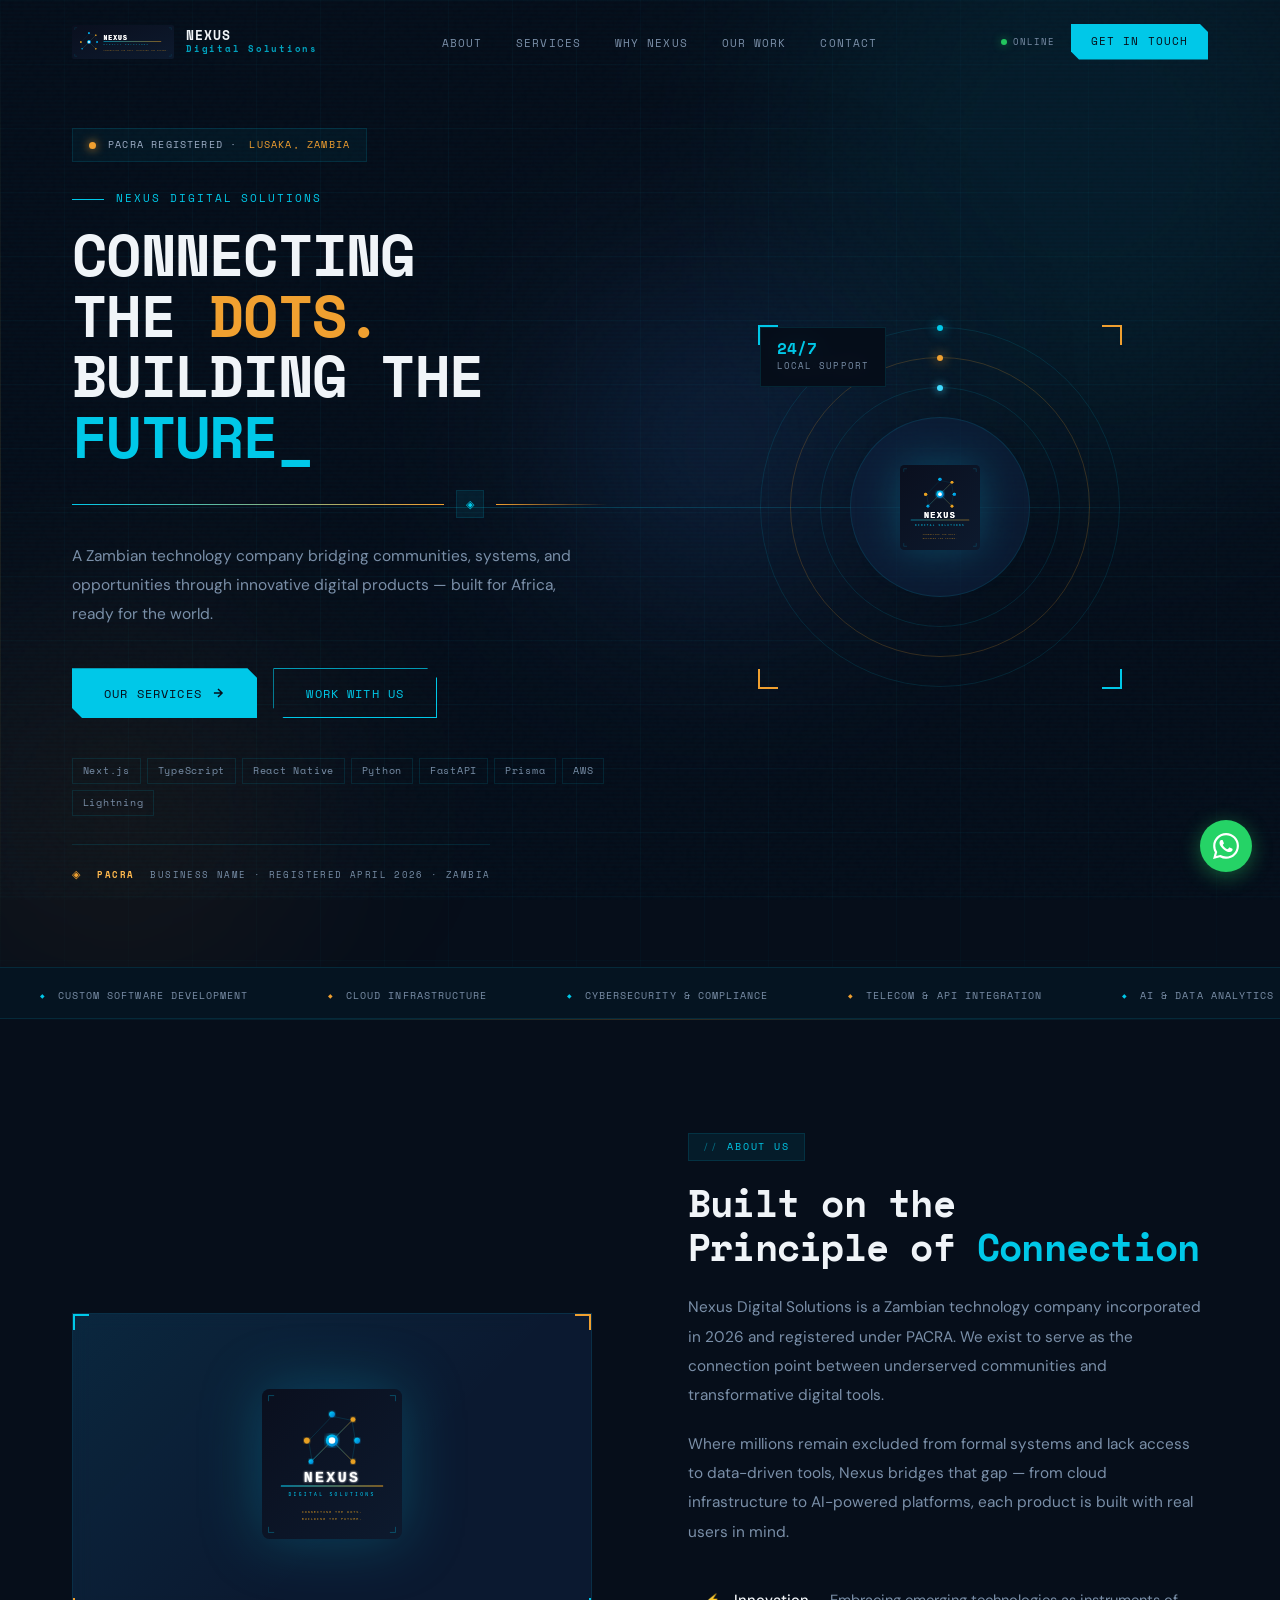
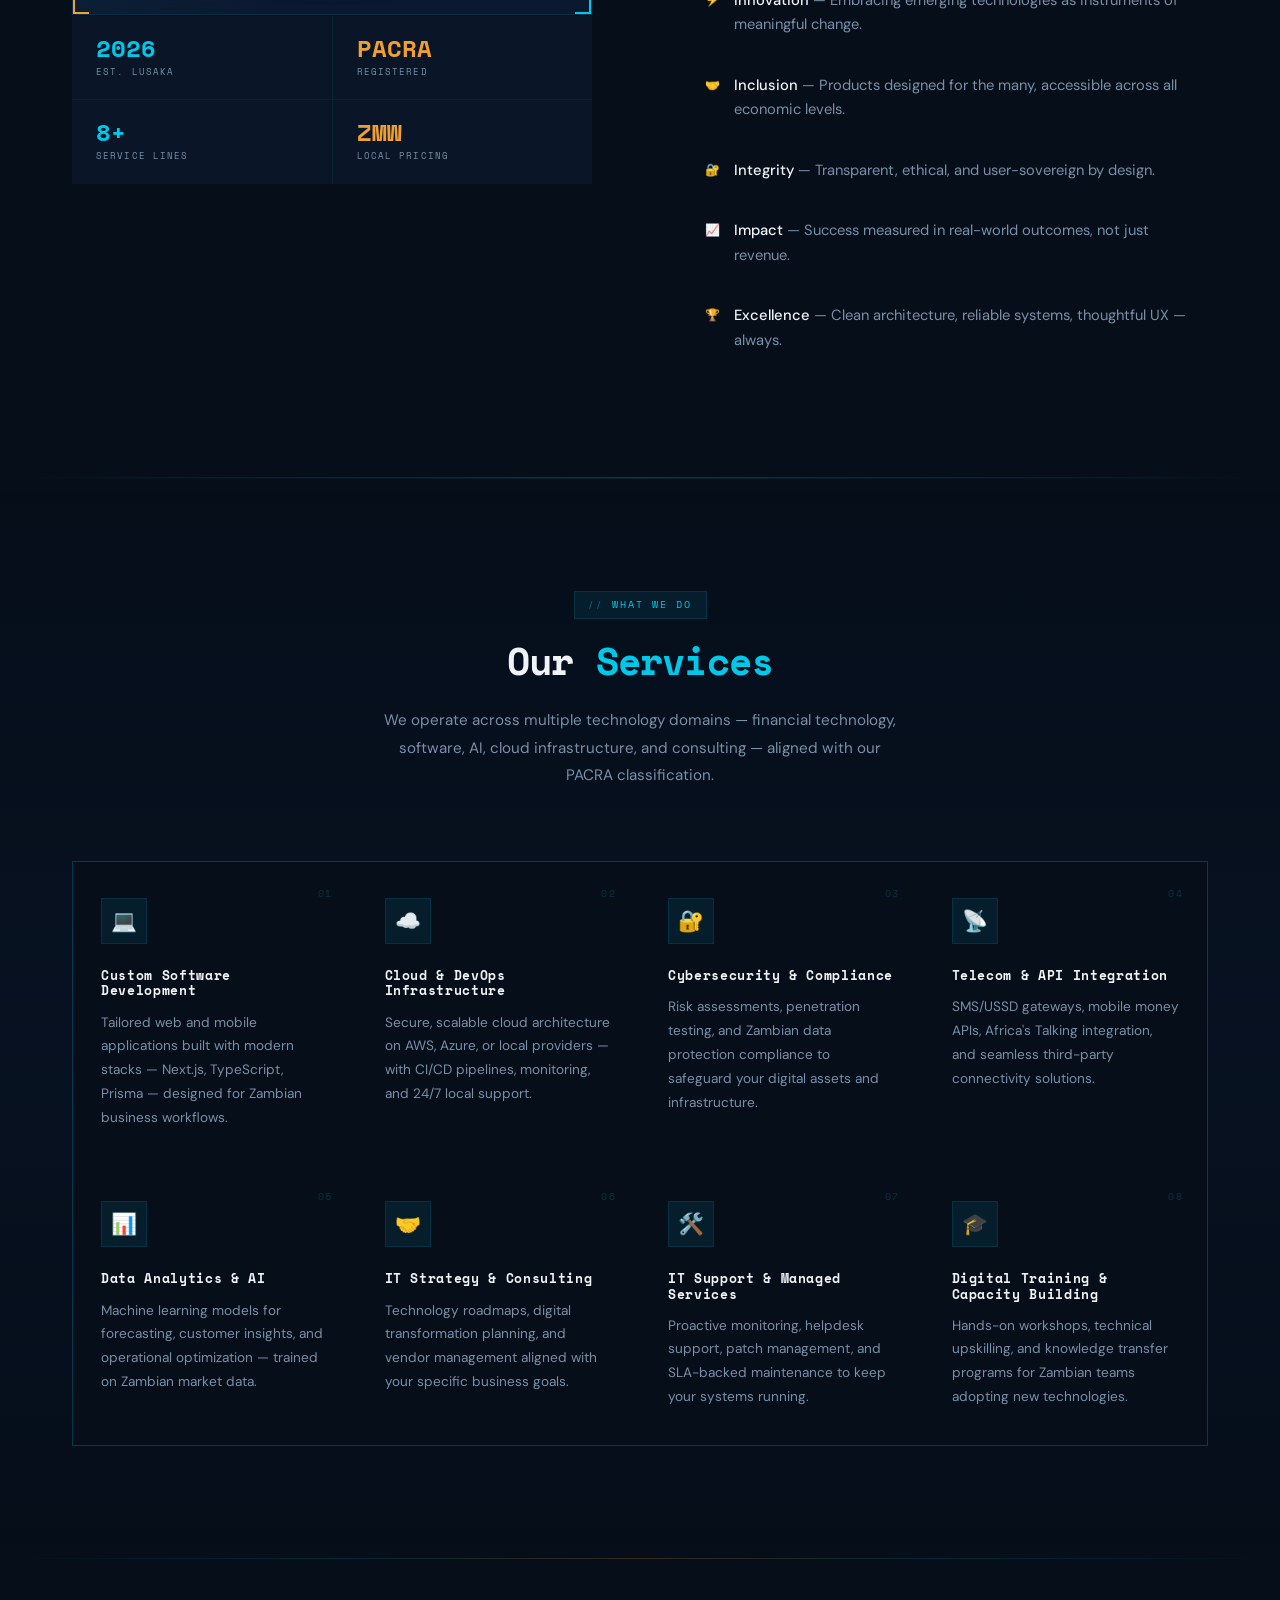
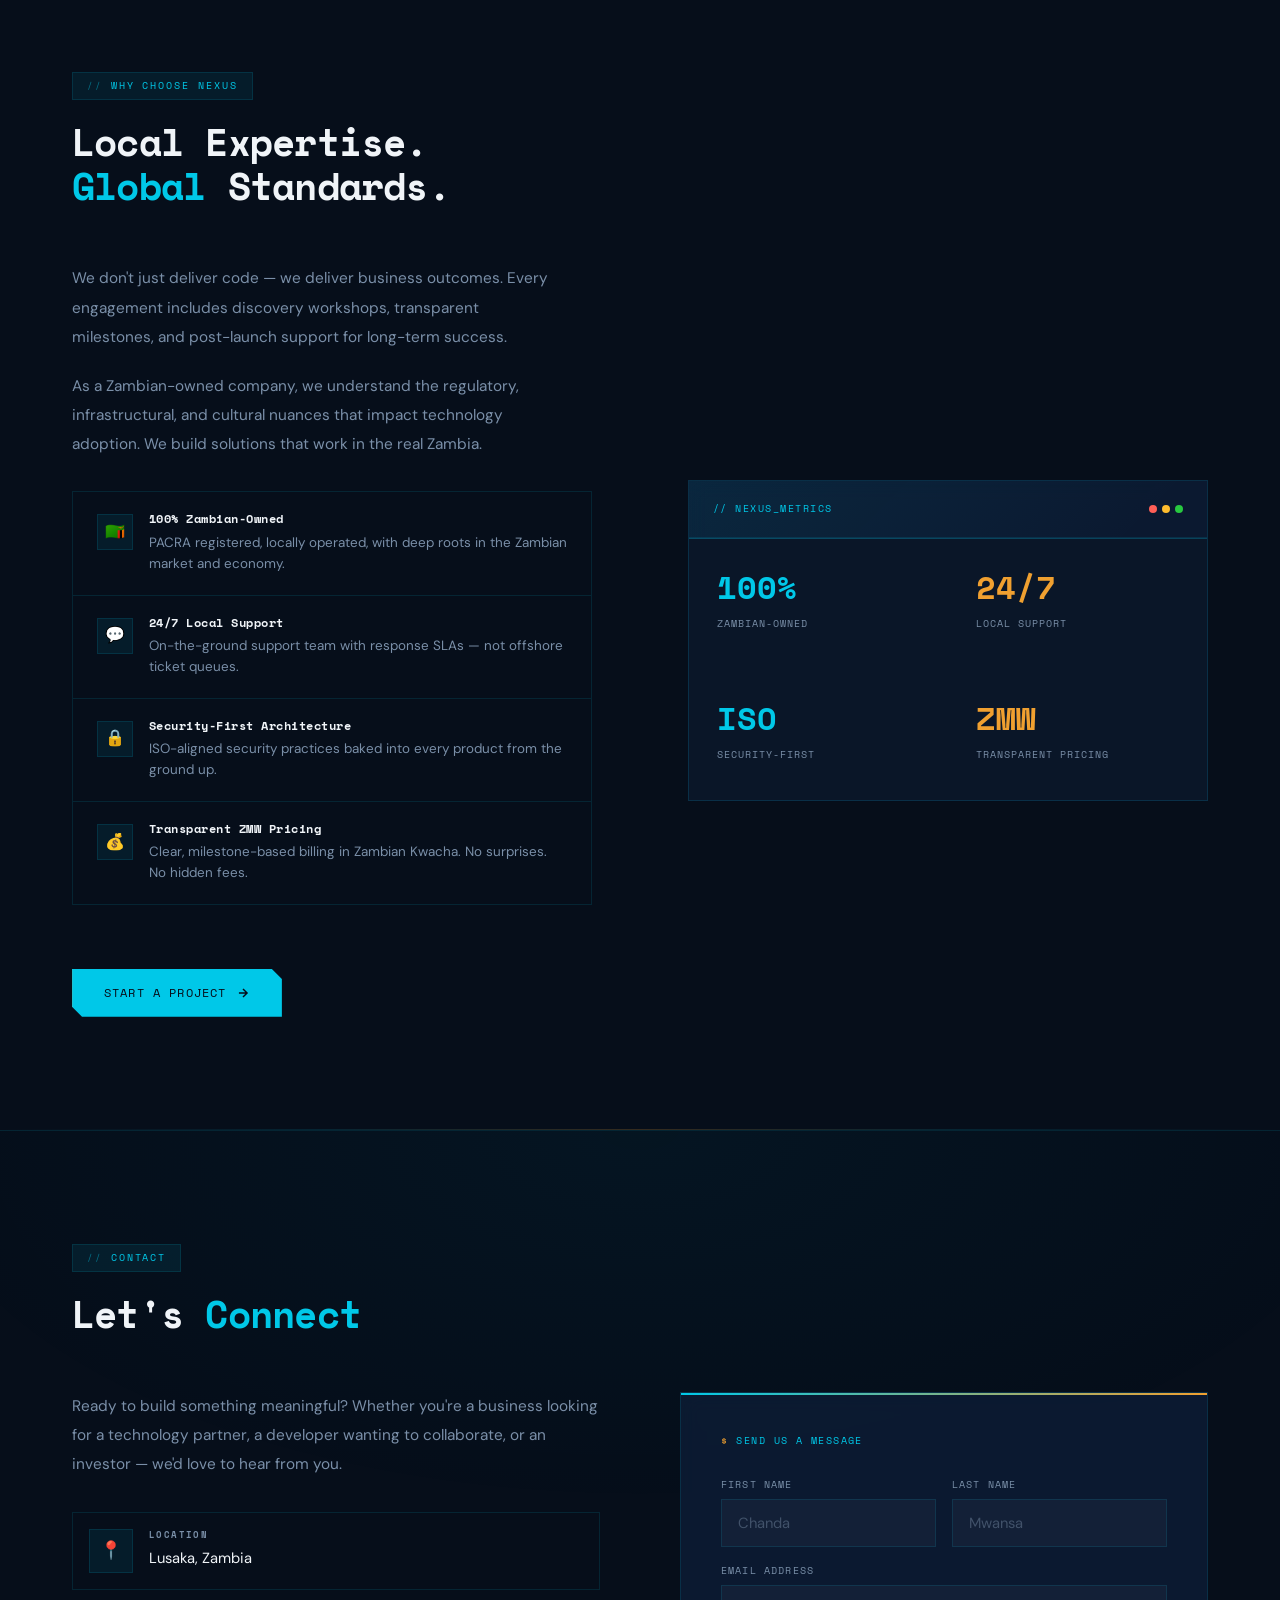
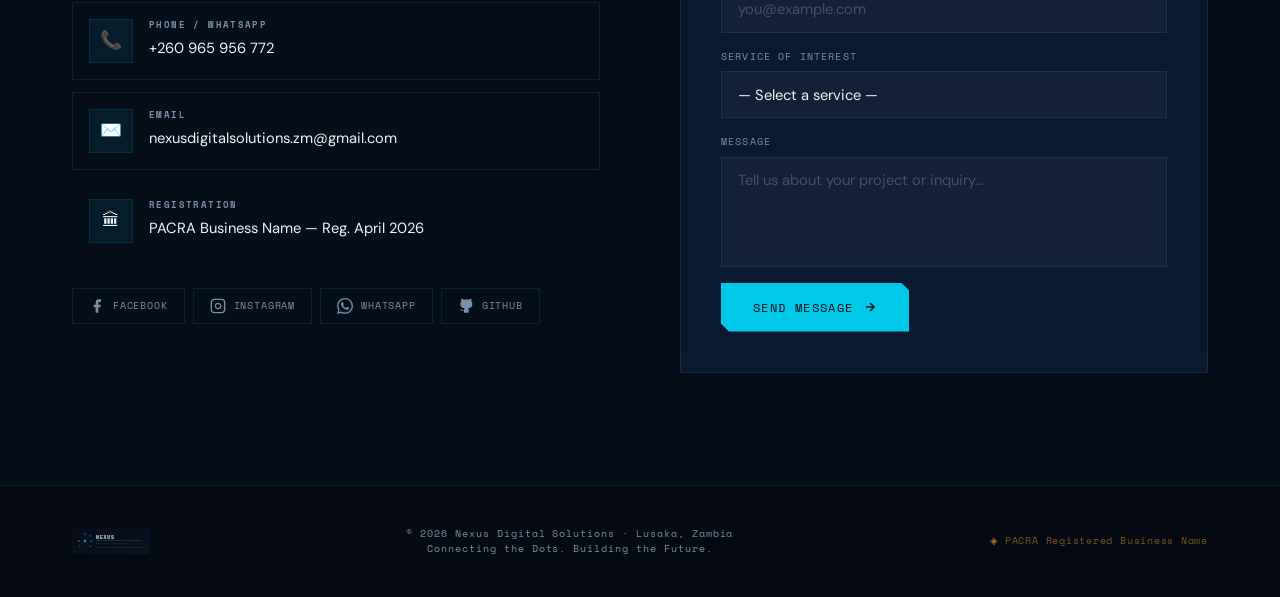
==== commit 2a7f3285: "fix: add webkit vendor prefixes for mask-image and backdrop-filter" ====
--- a/index.html
+++ b/index.html
@@ -28,6 +28,358 @@
   <link rel="preconnect" href="https://fonts.gstatic.com" crossorigin />
   <link href="https://fonts.googleapis.com/css2?family=Space+Mono:ital,wght@0,400;0,700;1,400&family=DM+Sans:ital,opsz,wght@0,9..40,300;0,9..40,400;0,9..40,500;0,9..40,600;1,9..40,300&display=swap" rel="stylesheet" />
   <link rel="stylesheet" href="css/style.css" />
+
+  <style>
+    /* ── PAGE SWITCHING ── */
+    .nx-page { display: none; }
+    .nx-page.nx-active { display: block; }
+
+    /* ── WORK PAGE ── */
+    .work-hero {
+      min-height: 42vh; display: flex; align-items: flex-end;
+      padding: 9rem 0 4.5rem; position: relative; overflow: hidden;
+    }
+    .work-hero-grid {
+      position: absolute; inset: 0;
+      background-image:
+        linear-gradient(rgba(0,200,232,0.04) 1px, transparent 1px),
+        linear-gradient(90deg, rgba(0,200,232,0.04) 1px, transparent 1px);
+      background-size: 64px 64px;
+      -webkit-mask-image: radial-gradient(ellipse 100% 100% at 50% 100%, black, transparent);
+      mask-image: radial-gradient(ellipse 100% 100% at 50% 100%, black, transparent);
+    }
+    .work-hero-orb-1 { position:absolute; border-radius:50%; filter:blur(80px); pointer-events:none; width:400px;height:400px;background:rgba(0,200,232,0.07);top:-100px;right:-50px; }
+    .work-hero-orb-2 { position:absolute; border-radius:50%; filter:blur(80px); pointer-events:none; width:300px;height:300px;background:rgba(240,160,48,0.05);bottom:0;left:-50px; }
+    .work-hero-inner { position: relative; z-index: 1; }
+
+    /* ── PROJECTS GRID ── */
+    .projects-section { padding: 6rem 0; }
+    .projects-grid {
+      display: grid;
+      grid-template-columns: repeat(auto-fill, minmax(340px, 1fr));
+      gap: 0;
+      background: var(--border);
+      border: 1px solid var(--border);
+      margin-top: 3.5rem;
+    }
+
+    /* ── PROJECT CARD ── */
+    .project-card {
+      background: var(--navy);
+      padding: 0;
+      position: relative; overflow: hidden;
+      transition: var(--trans);
+      cursor: pointer;
+      display: flex; flex-direction: column;
+    }
+    .project-card:hover { background: rgba(15,34,64,0.9); }
+    .project-card::before {
+      content: '';
+      position: absolute; top: 0; left: 0; right: 0; height: 2px;
+      background: linear-gradient(90deg, var(--cyan), var(--gold));
+      transform: scaleX(0); transform-origin: left;
+      transition: transform var(--trans);
+      z-index: 2;
+    }
+    .project-card:hover::before { transform: scaleX(1); }
+
+    /* card header band */
+    .project-card-header {
+      background: var(--navy-mid);
+      border-bottom: 1px solid var(--border);
+      padding: 1.5rem 1.75rem 1.25rem;
+      display: flex; justify-content: space-between; align-items: flex-start;
+      gap: 1rem;
+      position: relative; overflow: hidden;
+    }
+    .project-card-header::after {
+      content: '';
+      position: absolute; inset: 0;
+      background: radial-gradient(ellipse at 80% 20%, rgba(0,200,232,0.06), transparent 60%);
+      pointer-events: none;
+    }
+    .project-client-badge {
+      font-family: var(--font-mono);
+      font-size: 0.58rem; letter-spacing: 0.15em;
+      text-transform: uppercase;
+      background: rgba(0,200,232,0.1);
+      border: 1px solid var(--border);
+      color: var(--cyan); padding: 0.25rem 0.65rem;
+      white-space: nowrap;
+    }
+    .project-year {
+      font-family: var(--font-mono);
+      font-size: 0.58rem; letter-spacing: 0.1em;
+      color: var(--muted); text-transform: uppercase;
+      flex-shrink: 0;
+    }
+
+    /* logo display area */
+    .project-logo-area {
+      background: var(--navy-light);
+      border-bottom: 1px solid var(--border);
+      height: 120px;
+      display: flex; align-items: center; justify-content: center;
+      position: relative; overflow: hidden;
+    }
+    .project-logo-area::before {
+      content: '';
+      position: absolute; inset: 0;
+      background-image:
+        linear-gradient(rgba(0,200,232,0.03) 1px, transparent 1px),
+        linear-gradient(90deg, rgba(0,200,232,0.03) 1px, transparent 1px);
+      background-size: 24px 24px;
+    }
+    .project-logo-initials {
+      font-family: var(--font-mono);
+      font-size: 2.4rem; font-weight: 700;
+      color: var(--cyan); letter-spacing: -0.03em;
+      position: relative; z-index: 1;
+      text-shadow: 0 0 40px rgba(0,200,232,0.4);
+      transition: var(--trans);
+    }
+    .project-card:hover .project-logo-initials {
+      color: var(--gold);
+      text-shadow: 0 0 40px rgba(240,160,48,0.4);
+    }
+    .project-logo-img {
+      position: relative; z-index: 1;
+      max-height: 64px; max-width: 160px;
+      object-fit: contain;
+      filter: brightness(0) invert(1) opacity(0.7);
+      transition: var(--trans);
+    }
+    .project-card:hover .project-logo-img { filter: brightness(0) invert(1) opacity(1); }
+
+    /* card body */
+    .project-card-body { padding: 1.75rem; flex: 1; display: flex; flex-direction: column; }
+    .project-name {
+      font-family: var(--font-mono);
+      font-size: 0.92rem; font-weight: 700;
+      letter-spacing: 0.04em; color: var(--white);
+      margin-bottom: 0.35rem; transition: var(--trans);
+    }
+    .project-card:hover .project-name { color: var(--cyan); }
+    .project-tagline {
+      font-family: var(--font-mono);
+      font-size: 0.62rem; letter-spacing: 0.1em;
+      color: var(--gold); text-transform: uppercase;
+      margin-bottom: 1rem;
+    }
+    .project-desc {
+      color: var(--muted); font-size: 0.85rem;
+      line-height: 1.75; flex: 1; margin-bottom: 1.5rem;
+    }
+
+    /* tech tags */
+    .project-tech {
+      display: flex; flex-wrap: wrap; gap: 0.35rem;
+      margin-bottom: 1.5rem;
+    }
+    .tech-tag {
+      font-family: var(--font-mono);
+      font-size: 0.58rem; letter-spacing: 0.06em;
+      color: var(--muted); border: 1px solid var(--border);
+      padding: 0.2rem 0.5rem; text-transform: uppercase;
+      transition: var(--trans);
+    }
+    .project-card:hover .tech-tag {
+      border-color: rgba(0,200,232,0.2);
+      color: var(--cyan);
+    }
+
+    /* metrics row */
+    .project-metrics {
+      display: grid; grid-template-columns: repeat(3,1fr);
+      gap: 0; background: var(--border);
+      border: 1px solid var(--border);
+      margin-bottom: 1.5rem;
+    }
+    .project-metric {
+      background: var(--navy-mid);
+      padding: 0.75rem;
+      text-align: center; transition: var(--trans);
+    }
+    .project-card:hover .project-metric { background: var(--glass); }
+    .project-metric-val {
+      font-family: var(--font-mono);
+      font-size: 0.9rem; font-weight: 700;
+      color: var(--cyan); line-height: 1; margin-bottom: 0.2rem;
+    }
+    .project-metric-label {
+      font-family: var(--font-mono);
+      font-size: 0.52rem; letter-spacing: 0.1em;
+      color: var(--muted); text-transform: uppercase;
+    }
+
+    /* card footer */
+    .project-card-footer {
+      border-top: 1px solid var(--border);
+      padding: 1.25rem 1.75rem;
+      display: flex; align-items: center;
+      justify-content: space-between; gap: 1rem;
+    }
+    .project-status {
+      display: flex; align-items: center; gap: 0.5rem;
+      font-family: var(--font-mono);
+      font-size: 0.58rem; letter-spacing: 0.1em;
+      color: var(--muted); text-transform: uppercase;
+    }
+    .project-status-dot {
+      width: 6px; height: 6px; border-radius: 50%;
+      background: #22c55e;
+      box-shadow: 0 0 8px rgba(34,197,94,0.6);
+      animation: statusPulse 2s ease-in-out infinite;
+    }
+    .project-link {
+      display: inline-flex; align-items: center; gap: 0.5rem;
+      font-family: var(--font-mono);
+      font-size: 0.62rem; letter-spacing: 0.1em;
+      text-transform: uppercase; color: var(--navy);
+      background: var(--cyan); padding: 0.5rem 1rem;
+      text-decoration: none;
+      clip-path: polygon(0 0, calc(100% - 6px) 0, 100% 6px, 100% 100%, 6px 100%, 0 calc(100% - 6px));
+      transition: var(--trans);
+    }
+    .project-link:hover { background: var(--gold); }
+    .project-link svg { transition: transform var(--trans); }
+    .project-link:hover svg { transform: translateX(3px); }
+
+    /* ── CASE STUDY PANEL ── */
+    .case-study-section { padding: 0 0 6rem; }
+    .case-study-panel {
+      background: var(--glass);
+      border: 1px solid var(--border);
+      -webkit-backdrop-filter: blur(10px);
+      backdrop-filter: blur(10px);
+      position: relative; overflow: hidden;
+    }
+    .case-study-panel::before {
+      content: '';
+      position: absolute; top: 0; left: 0; right: 0; height: 3px;
+      background: linear-gradient(90deg, var(--cyan), var(--gold), var(--cyan));
+      background-size: 200% 100%;
+      animation: shimmer 4s linear infinite;
+    }
+    @keyframes shimmer { 0%{background-position:200% 0} 100%{background-position:-200% 0} }
+
+    .case-study-header {
+      padding: 2rem 2.5rem;
+      border-bottom: 1px solid var(--border);
+      display: flex; align-items: center; gap: 1rem;
+      flex-wrap: wrap;
+    }
+    .case-study-title-group { flex: 1; }
+    .case-study-label {
+      font-family: var(--font-mono);
+      font-size: 0.58rem; letter-spacing: 0.2em;
+      color: var(--cyan); text-transform: uppercase; margin-bottom: 0.35rem;
+    }
+    .case-study-label::before { content: '// '; }
+    .case-study-name {
+      font-family: var(--font-mono);
+      font-size: 1.1rem; font-weight: 700;
+      color: var(--white); letter-spacing: 0.03em;
+    }
+    .case-live-badge {
+      display: flex; align-items: center; gap: 0.5rem;
+      font-family: var(--font-mono);
+      font-size: 0.6rem; letter-spacing: 0.12em;
+      text-transform: uppercase;
+      background: rgba(34,197,94,0.1);
+      border: 1px solid rgba(34,197,94,0.3);
+      color: #22c55e; padding: 0.4rem 0.875rem;
+    }
+    .case-live-dot {
+      width: 6px; height: 6px; border-radius: 50%;
+      background: #22c55e;
+      box-shadow: 0 0 8px rgba(34,197,94,0.6);
+      animation: statusPulse 2s ease-in-out infinite;
+    }
+
+    /* case study body grid */
+    .case-study-body {
+      display: grid;
+      grid-template-columns: 1fr 1fr 1fr;
+      gap: 0; background: var(--border);
+      border-top: 1px solid var(--border);
+    }
+    .case-col {
+      background: var(--navy);
+      padding: 2rem;
+    }
+    .case-col-label {
+      font-family: var(--font-mono);
+      font-size: 0.58rem; letter-spacing: 0.18em;
+      text-transform: uppercase; color: var(--cyan);
+      margin-bottom: 1.25rem;
+      padding-bottom: 0.75rem;
+      border-bottom: 1px solid var(--border);
+      display: flex; align-items: center; gap: 0.5rem;
+    }
+    .case-col-label::before { content: '◆'; color: var(--gold); font-size: 0.4rem; }
+
+    .case-item {
+      display: flex; align-items: flex-start; gap: 0.6rem;
+      margin-bottom: 0.75rem;
+      font-size: 0.85rem; color: var(--muted); line-height: 1.6;
+    }
+    .case-item::before {
+      content: '→';
+      color: var(--cyan); font-family: var(--font-mono);
+      font-size: 0.7rem; flex-shrink: 0; margin-top: 2px;
+    }
+
+    .case-result {
+      display: flex; align-items: center; gap: 0.75rem;
+      padding: 0.75rem;
+      border: 1px solid var(--border);
+      margin-bottom: 0.5rem;
+      background: rgba(0,200,232,0.03);
+      transition: var(--trans);
+    }
+    .case-result:hover { border-color: var(--cyan); background: var(--cyan-dim); }
+    .case-result-icon { color: var(--gold); font-size: 0.9rem; flex-shrink: 0; }
+    .case-result-text {
+      font-size: 0.83rem; color: var(--muted); line-height: 1.5;
+    }
+    .case-result-text strong { color: var(--white); font-weight: 500; display: block; font-size: 0.78rem; }
+
+    /* stack in case study */
+    .case-stack { display: flex; flex-wrap: wrap; gap: 0.4rem; margin-top: 0.5rem; }
+
+    /* ── CTA IN WORK PAGE ── */
+    .work-cta {
+      padding: 5rem 0;
+      border-top: 1px solid var(--border);
+      position: relative; overflow: hidden;
+      text-align: center;
+    }
+    .work-cta::before {
+      content: '';
+      position: absolute; inset: 0;
+      background: radial-gradient(ellipse at center, rgba(0,200,232,0.05) 0%, transparent 70%);
+    }
+
+    /* ── NAV ACTIVE STATE ── */
+    .nav-links a.nx-nav-active {
+      color: var(--cyan) !important;
+      border-color: var(--border) !important;
+      background: var(--cyan-dim) !important;
+    }
+
+    /* ── RESPONSIVE WORK PAGE ── */
+    @media (max-width: 900px) {
+      .case-study-body { grid-template-columns: 1fr; }
+      .projects-grid { grid-template-columns: 1fr; }
+      .case-study-header { flex-direction: column; align-items: flex-start; }
+    }
+    @media (max-width: 600px) {
+      .project-metrics { grid-template-columns: repeat(3,1fr); }
+      .case-study-header { padding: 1.5rem; }
+      .case-col { padding: 1.5rem; }
+    }
+  </style>
 </head>
 <body>
 
@@ -36,7 +388,7 @@
 ═══════════════════════════════════════════ -->
 <nav id="navbar">
   <div class="nav-inner">
-    <a class="nav-logo" href="#hero">
+    <a class="nav-logo" href="#" onclick="showPage('home');return false;">
       <img src="images/nexus_logo.svg" alt="Nexus Digital Solutions" />
       <div class="nav-logo-text">
         <span class="nav-logo-main">NEXUS</span>
@@ -46,9 +398,10 @@
 
     <ul class="nav-links">
       <li><a href="about.html">About</a></li>
-      <li><a href="#services">Services</a></li>
-      <li><a href="#why">Why Nexus</a></li>
-      <li><a href="#contact">Contact</a></li>
+      <li><a href="#" id="nav-services" onclick="showPage('home');scrollToSection('services');return false;">Services</a></li>
+      <li><a href="#" id="nav-why" onclick="showPage('home');scrollToSection('why');return false;">Why Nexus</a></li>
+      <li><a href="#" id="nav-work" onclick="showPage('work');return false;">Our Work</a></li>
+      <li><a href="#" id="nav-contact" onclick="showPage('home');scrollToSection('contact');return false;">Contact</a></li>
     </ul>
 
     <div class="nav-right">
@@ -56,7 +409,7 @@
         <div class="nav-status-dot"></div>
         <span>Online</span>
       </div>
-      <a class="nav-cta" href="#contact">Get in Touch</a>
+      <a class="nav-cta" href="#" onclick="showPage('home');scrollToSection('contact');return false;">Get in Touch</a>
       <div class="hamburger" id="hamburger" aria-label="Open menu" role="button" tabindex="0">
         <span></span><span></span><span></span>
       </div>
@@ -69,15 +422,19 @@
   <button class="mobile-close" id="mobileClose" aria-label="Close menu">✕</button>
   <div class="mobile-nav-header">// NEXUS_NAV_MENU</div>
   <a href="about.html" class="mobile-link">About</a>
-  <a href="#services" class="mobile-link">Services</a>
-  <a href="#why" class="mobile-link">Why Nexus</a>
-  <a href="#contact" class="mobile-link">Contact</a>
+  <a href="#" class="mobile-link" onclick="showPage('home');scrollToSection('services');closeMenu();return false;">Services</a>
+  <a href="#" class="mobile-link" onclick="showPage('home');scrollToSection('why');closeMenu();return false;">Why Nexus</a>
+  <a href="#" class="mobile-link" onclick="showPage('work');closeMenu();return false;">Our Work</a>
+  <a href="#" class="mobile-link" onclick="showPage('home');scrollToSection('contact');closeMenu();return false;">Contact</a>
 </div>
 
 
 <!-- ═══════════════════════════════════════════
-     HERO
+     PAGE: HOME
 ═══════════════════════════════════════════ -->
+<div class="nx-page nx-active" id="nx-home">
+
+<!-- HERO -->
 <section id="hero">
   <canvas id="codeCanvas" aria-hidden="true"></canvas>
   <div class="hero-grid-bg" aria-hidden="true"></div>
@@ -95,37 +452,31 @@
         <span>PACRA Registered ·</span>
         <span class="badge-text">Lusaka, Zambia</span>
       </div>
-
       <div class="hero-eyebrow">Nexus Digital Solutions</div>
-
       <h1 class="hero-title">
         CONNECTING<br>
         THE <span class="word-gold">DOTS.</span><br>
         BUILDING THE<br>
         <span class="word-cyan cursor-blink">FUTURE</span>
       </h1>
-
       <div class="hero-rule" aria-hidden="true">
         <div class="hero-rule-line"></div>
         <div class="hero-rule-icon">◈</div>
         <div class="hero-rule-line" style="flex:0.3;background:linear-gradient(90deg,var(--gold),transparent)"></div>
       </div>
-
       <p class="hero-desc">
         A Zambian technology company bridging communities, systems, and opportunities
         through innovative digital products — built for Africa, ready for the world.
       </p>
-
       <div class="hero-actions">
-        <a href="#services" class="btn-primary">
+        <a href="#" class="btn-primary" onclick="scrollToSection('services');return false;">
           <span>Our Services</span>
           <svg width="14" height="14" viewBox="0 0 24 24" fill="none" stroke="currentColor" stroke-width="2.5"><path d="M5 12h14M12 5l7 7-7 7"/></svg>
         </a>
-        <a href="#contact" class="btn-outline">
+        <a href="#" class="btn-outline" onclick="scrollToSection('contact');return false;">
           <span>Work With Us</span>
         </a>
       </div>
-
       <div class="hero-stack" aria-label="Technology stack">
         <span class="stack-pill">Next.js</span>
         <span class="stack-pill">TypeScript</span>
@@ -136,7 +487,6 @@
         <span class="stack-pill">AWS</span>
         <span class="stack-pill">Lightning</span>
       </div>
-
       <div class="pacra-strip">
         <strong>PACRA</strong> Business Name · Registered April 2026 · Zambia
       </div>
@@ -167,23 +517,23 @@
   </div>
 </section>
 
-<!-- Ticker / Marquee -->
+<!-- Ticker -->
 <div class="ticker-wrap" aria-hidden="true">
   <div class="ticker-inner" id="tickerInner">
     <span class="ticker-item">Custom Software Development</span>
     <span class="ticker-item gold">Cloud Infrastructure</span>
-    <span class="ticker-item">Cybersecurity & Compliance</span>
-    <span class="ticker-item gold">Telecom & API Integration</span>
-    <span class="ticker-item">AI & Data Analytics</span>
-    <span class="ticker-item gold">IT Strategy & Consulting</span>
+    <span class="ticker-item">Cybersecurity &amp; Compliance</span>
+    <span class="ticker-item gold">Telecom &amp; API Integration</span>
+    <span class="ticker-item">AI &amp; Data Analytics</span>
+    <span class="ticker-item gold">IT Strategy &amp; Consulting</span>
     <span class="ticker-item">Managed IT Services</span>
     <span class="ticker-item gold">Digital Training</span>
     <span class="ticker-item">Custom Software Development</span>
     <span class="ticker-item gold">Cloud Infrastructure</span>
-    <span class="ticker-item">Cybersecurity & Compliance</span>
-    <span class="ticker-item gold">Telecom & API Integration</span>
-    <span class="ticker-item">AI & Data Analytics</span>
-    <span class="ticker-item gold">IT Strategy & Consulting</span>
+    <span class="ticker-item">Cybersecurity &amp; Compliance</span>
+    <span class="ticker-item gold">Telecom &amp; API Integration</span>
+    <span class="ticker-item">AI &amp; Data Analytics</span>
+    <span class="ticker-item gold">IT Strategy &amp; Consulting</span>
     <span class="ticker-item">Managed IT Services</span>
     <span class="ticker-item gold">Digital Training</span>
   </div>
@@ -191,14 +541,10 @@
 
 <div class="divider"></div>
 
-
-<!-- ═══════════════════════════════════════════
-     ABOUT
-═══════════════════════════════════════════ -->
+<!-- ABOUT -->
 <section id="about">
   <div class="container">
     <div class="about-grid">
-
       <div class="about-visual fade-up" aria-hidden="true">
         <div class="about-visual-box">
           <div class="about-corner tl"></div>
@@ -210,38 +556,17 @@
           </div>
         </div>
         <div class="about-stats">
-          <div class="about-stat">
-            <div class="about-stat-val">2026</div>
-            <div class="about-stat-label">Est. Lusaka</div>
-          </div>
-          <div class="about-stat">
-            <div class="about-stat-val gold">PACRA</div>
-            <div class="about-stat-label">Registered</div>
-          </div>
-          <div class="about-stat">
-            <div class="about-stat-val">8+</div>
-            <div class="about-stat-label">Service Lines</div>
-          </div>
-          <div class="about-stat">
-            <div class="about-stat-val gold">ZMW</div>
-            <div class="about-stat-label">Local Pricing</div>
-          </div>
-        </div>
-      </div>
-
+          <div class="about-stat"><div class="about-stat-val">2026</div><div class="about-stat-label">Est. Lusaka</div></div>
+          <div class="about-stat"><div class="about-stat-val gold">PACRA</div><div class="about-stat-label">Registered</div></div>
+          <div class="about-stat"><div class="about-stat-val">8+</div><div class="about-stat-label">Service Lines</div></div>
+          <div class="about-stat"><div class="about-stat-val gold">ZMW</div><div class="about-stat-label">Local Pricing</div></div>
+        </div>
+      </div>
       <div class="about-text fade-up">
         <div class="tag">About Us</div>
         <h2 class="section-title">Built on the<br>Principle of <span class="accent">Connection</span></h2>
-        <p class="section-body">
-          Nexus Digital Solutions is a Zambian technology company incorporated in 2026 and registered
-          under PACRA. We exist to serve as the connection point between underserved communities
-          and transformative digital tools.
-        </p>
-        <p class="section-body">
-          Where millions remain excluded from formal systems and lack access to data-driven tools,
-          Nexus bridges that gap — from cloud infrastructure to AI-powered platforms, each product
-          is built with real users in mind.
-        </p>
+        <p class="section-body">Nexus Digital Solutions is a Zambian technology company incorporated in 2026 and registered under PACRA. We exist to serve as the connection point between underserved communities and transformative digital tools.</p>
+        <p class="section-body">Where millions remain excluded from formal systems and lack access to data-driven tools, Nexus bridges that gap — from cloud infrastructure to AI-powered platforms, each product is built with real users in mind.</p>
         <ul class="values-list">
           <li><span class="val-icon">⚡</span><div><strong>Innovation</strong> — Embracing emerging technologies as instruments of meaningful change.</div></li>
           <li><span class="val-icon">🤝</span><div><strong>Inclusion</strong> — Products designed for the many, accessible across all economic levels.</div></li>
@@ -250,17 +575,13 @@
           <li><span class="val-icon">🏆</span><div><strong>Excellence</strong> — Clean architecture, reliable systems, thoughtful UX — always.</div></li>
         </ul>
       </div>
-
     </div>
   </div>
 </section>
 
 <div class="divider"></div>
 
-
-<!-- ═══════════════════════════════════════════
-     SERVICES
-═══════════════════════════════════════════ -->
+<!-- SERVICES -->
 <section id="services">
   <div class="container">
     <div class="section-header fade-up">
@@ -268,261 +589,114 @@
       <h2 class="section-title">Our <span class="accent">Services</span></h2>
       <p>We operate across multiple technology domains — financial technology, software, AI, cloud infrastructure, and consulting — aligned with our PACRA classification.</p>
     </div>
-
     <div class="services-grid stagger">
-
-      <article class="service-card fade-up">
-        <span class="service-num">01</span>
-        <div class="service-icon-wrap">💻</div>
-        <h3>Custom Software Development</h3>
-        <p>Tailored web and mobile applications built with modern stacks — Next.js, TypeScript, Prisma — designed for Zambian business workflows.</p>
-      </article>
-
-      <article class="service-card fade-up">
-        <span class="service-num">02</span>
-        <div class="service-icon-wrap">☁️</div>
-        <h3>Cloud &amp; DevOps Infrastructure</h3>
-        <p>Secure, scalable cloud architecture on AWS, Azure, or local providers — with CI/CD pipelines, monitoring, and 24/7 local support.</p>
-      </article>
-
-      <article class="service-card fade-up">
-        <span class="service-num">03</span>
-        <div class="service-icon-wrap">🔐</div>
-        <h3>Cybersecurity &amp; Compliance</h3>
-        <p>Risk assessments, penetration testing, and Zambian data protection compliance to safeguard your digital assets and infrastructure.</p>
-      </article>
-
-      <article class="service-card fade-up">
-        <span class="service-num">04</span>
-        <div class="service-icon-wrap">📡</div>
-        <h3>Telecom &amp; API Integration</h3>
-        <p>SMS/USSD gateways, mobile money APIs, Africa's Talking integration, and seamless third-party connectivity solutions.</p>
-      </article>
-
-      <article class="service-card fade-up">
-        <span class="service-num">05</span>
-        <div class="service-icon-wrap">📊</div>
-        <h3>Data Analytics &amp; AI</h3>
-        <p>Machine learning models for forecasting, customer insights, and operational optimization — trained on Zambian market data.</p>
-      </article>
-
-      <article class="service-card fade-up">
-        <span class="service-num">06</span>
-        <div class="service-icon-wrap">🤝</div>
-        <h3>IT Strategy &amp; Consulting</h3>
-        <p>Technology roadmaps, digital transformation planning, and vendor management aligned with your specific business goals.</p>
-      </article>
-
-      <article class="service-card fade-up">
-        <span class="service-num">07</span>
-        <div class="service-icon-wrap">🛠️</div>
-        <h3>IT Support &amp; Managed Services</h3>
-        <p>Proactive monitoring, helpdesk support, patch management, and SLA-backed maintenance to keep your systems running.</p>
-      </article>
-
-      <article class="service-card fade-up">
-        <span class="service-num">08</span>
-        <div class="service-icon-wrap">🎓</div>
-        <h3>Digital Training &amp; Capacity Building</h3>
-        <p>Hands-on workshops, technical upskilling, and knowledge transfer programs for Zambian teams adopting new technologies.</p>
-      </article>
-
+      <article class="service-card fade-up"><span class="service-num">01</span><div class="service-icon-wrap">💻</div><h3>Custom Software Development</h3><p>Tailored web and mobile applications built with modern stacks — Next.js, TypeScript, Prisma — designed for Zambian business workflows.</p></article>
+      <article class="service-card fade-up"><span class="service-num">02</span><div class="service-icon-wrap">☁️</div><h3>Cloud &amp; DevOps Infrastructure</h3><p>Secure, scalable cloud architecture on AWS, Azure, or local providers — with CI/CD pipelines, monitoring, and 24/7 local support.</p></article>
+      <article class="service-card fade-up"><span class="service-num">03</span><div class="service-icon-wrap">🔐</div><h3>Cybersecurity &amp; Compliance</h3><p>Risk assessments, penetration testing, and Zambian data protection compliance to safeguard your digital assets and infrastructure.</p></article>
+      <article class="service-card fade-up"><span class="service-num">04</span><div class="service-icon-wrap">📡</div><h3>Telecom &amp; API Integration</h3><p>SMS/USSD gateways, mobile money APIs, Africa's Talking integration, and seamless third-party connectivity solutions.</p></article>
+      <article class="service-card fade-up"><span class="service-num">05</span><div class="service-icon-wrap">📊</div><h3>Data Analytics &amp; AI</h3><p>Machine learning models for forecasting, customer insights, and operational optimization — trained on Zambian market data.</p></article>
+      <article class="service-card fade-up"><span class="service-num">06</span><div class="service-icon-wrap">🤝</div><h3>IT Strategy &amp; Consulting</h3><p>Technology roadmaps, digital transformation planning, and vendor management aligned with your specific business goals.</p></article>
+      <article class="service-card fade-up"><span class="service-num">07</span><div class="service-icon-wrap">🛠️</div><h3>IT Support &amp; Managed Services</h3><p>Proactive monitoring, helpdesk support, patch management, and SLA-backed maintenance to keep your systems running.</p></article>
+      <article class="service-card fade-up"><span class="service-num">08</span><div class="service-icon-wrap">🎓</div><h3>Digital Training &amp; Capacity Building</h3><p>Hands-on workshops, technical upskilling, and knowledge transfer programs for Zambian teams adopting new technologies.</p></article>
     </div>
   </div>
 </section>
 
 <div class="divider"></div>
 
-
-<!-- ═══════════════════════════════════════════
-     WHY NEXUS
-═══════════════════════════════════════════ -->
+<!-- WHY NEXUS -->
 <section id="why">
   <div class="container">
-
     <div class="section-header fade-up" style="text-align:left;margin-bottom:3.5rem;">
       <div class="tag">Why Choose Nexus</div>
       <h2 class="section-title">Local Expertise.<br><span class="accent">Global</span> Standards.</h2>
     </div>
-
     <div class="why-inner">
-
       <div class="why-content fade-up">
-        <p class="section-body">
-          We don't just deliver code — we deliver business outcomes. Every engagement includes
-          discovery workshops, transparent milestones, and post-launch support for long-term success.
-        </p>
-        <p class="section-body">
-          As a Zambian-owned company, we understand the regulatory, infrastructural, and cultural
-          nuances that impact technology adoption. We build solutions that work in the real Zambia.
-        </p>
-
+        <p class="section-body">We don't just deliver code — we deliver business outcomes. Every engagement includes discovery workshops, transparent milestones, and post-launch support for long-term success.</p>
+        <p class="section-body">As a Zambian-owned company, we understand the regulatory, infrastructural, and cultural nuances that impact technology adoption. We build solutions that work in the real Zambia.</p>
         <ul class="why-feature-list">
-          <li class="why-feature">
-            <div class="why-feature-icon">🇿🇲</div>
-            <div>
-              <h4>100% Zambian-Owned</h4>
-              <p>PACRA registered, locally operated, with deep roots in the Zambian market and economy.</p>
-            </div>
-          </li>
-          <li class="why-feature">
-            <div class="why-feature-icon">💬</div>
-            <div>
-              <h4>24/7 Local Support</h4>
-              <p>On-the-ground support team with response SLAs — not offshore ticket queues.</p>
-            </div>
-          </li>
-          <li class="why-feature">
-            <div class="why-feature-icon">🔒</div>
-            <div>
-              <h4>Security-First Architecture</h4>
-              <p>ISO-aligned security practices baked into every product from the ground up.</p>
-            </div>
-          </li>
-          <li class="why-feature">
-            <div class="why-feature-icon">💰</div>
-            <div>
-              <h4>Transparent ZMW Pricing</h4>
-              <p>Clear, milestone-based billing in Zambian Kwacha. No surprises. No hidden fees.</p>
-            </div>
-          </li>
+          <li class="why-feature"><div class="why-feature-icon">🇿🇲</div><div><h4>100% Zambian-Owned</h4><p>PACRA registered, locally operated, with deep roots in the Zambian market and economy.</p></div></li>
+          <li class="why-feature"><div class="why-feature-icon">💬</div><div><h4>24/7 Local Support</h4><p>On-the-ground support team with response SLAs — not offshore ticket queues.</p></div></li>
+          <li class="why-feature"><div class="why-feature-icon">🔒</div><div><h4>Security-First Architecture</h4><p>ISO-aligned security practices baked into every product from the ground up.</p></div></li>
+          <li class="why-feature"><div class="why-feature-icon">💰</div><div><h4>Transparent ZMW Pricing</h4><p>Clear, milestone-based billing in Zambian Kwacha. No surprises. No hidden fees.</p></div></li>
         </ul>
-
-        <a href="#contact" class="btn-primary" style="margin-top:2rem;">
+        <a href="#" class="btn-primary" style="margin-top:2rem;" onclick="scrollToSection('contact');return false;">
           <span>Start a Project</span>
           <svg width="14" height="14" viewBox="0 0 24 24" fill="none" stroke="currentColor" stroke-width="2.5"><path d="M5 12h14M12 5l7 7-7 7"/></svg>
         </a>
       </div>
-
       <div class="stats-panel fade-up">
         <div class="stats-panel-header">
           <div class="stats-panel-title">// NEXUS_METRICS</div>
-          <div class="stats-dots" aria-hidden="true">
-            <div class="stats-dot"></div>
-            <div class="stats-dot"></div>
-            <div class="stats-dot"></div>
-          </div>
+          <div class="stats-dots" aria-hidden="true"><div class="stats-dot"></div><div class="stats-dot"></div><div class="stats-dot"></div></div>
         </div>
         <div class="stats-grid">
-          <div class="stat-box">
-            <span class="stat-num">100%</span>
-            <span class="stat-label">Zambian-Owned</span>
-          </div>
-          <div class="stat-box">
-            <span class="stat-num gold">24/7</span>
-            <span class="stat-label">Local Support</span>
-          </div>
-          <div class="stat-box">
-            <span class="stat-num">ISO</span>
-            <span class="stat-label">Security-First</span>
-          </div>
-          <div class="stat-box">
-            <span class="stat-num gold">ZMW</span>
-            <span class="stat-label">Transparent Pricing</span>
-          </div>
-        </div>
-      </div>
-
+          <div class="stat-box"><span class="stat-num">100%</span><span class="stat-label">Zambian-Owned</span></div>
+          <div class="stat-box"><span class="stat-num gold">24/7</span><span class="stat-label">Local Support</span></div>
+          <div class="stat-box"><span class="stat-num">ISO</span><span class="stat-label">Security-First</span></div>
+          <div class="stat-box"><span class="stat-num gold">ZMW</span><span class="stat-label">Transparent Pricing</span></div>
+        </div>
+      </div>
     </div>
   </div>
 </section>
 
 <div class="divider"></div>
 
-
-<!-- ═══════════════════════════════════════════
-     CONTACT
-═══════════════════════════════════════════ -->
+<!-- CONTACT -->
 <section id="contact">
   <div class="container">
     <div class="section-header fade-up" style="text-align:left;margin-bottom:3.5rem;">
       <div class="tag">Contact</div>
       <h2 class="section-title">Let's <span class="accent">Connect</span></h2>
     </div>
-
     <div class="contact-grid">
-
-      <!-- Contact Info -->
       <div class="fade-up">
-        <p class="section-body" style="margin-bottom:2rem;">
-          Ready to build something meaningful? Whether you're a business looking for a technology
-          partner, a developer wanting to collaborate, or an investor — we'd love to hear from you.
-        </p>
-
+        <p class="section-body" style="margin-bottom:2rem;">Ready to build something meaningful? Whether you're a business looking for a technology partner, a developer wanting to collaborate, or an investor — we'd love to hear from you.</p>
         <a class="contact-detail contact-clickable" href="https://maps.google.com/?q=Lusaka,Zambia" target="_blank" rel="noopener noreferrer">
           <div class="contact-icon" aria-hidden="true">📍</div>
-          <div class="contact-info">
-            <h4>Location</h4>
-            <span>Lusaka, Zambia</span>
-          </div>
+          <div class="contact-info"><h4>Location</h4><span>Lusaka, Zambia</span></div>
           <svg class="contact-arrow" width="14" height="14" viewBox="0 0 24 24" fill="none" stroke="currentColor" stroke-width="2" aria-hidden="true"><path d="M7 17L17 7M7 7h10v10"/></svg>
         </a>
-
         <a class="contact-detail contact-clickable" href="https://wa.me/260965956772" target="_blank" rel="noopener noreferrer">
           <div class="contact-icon" aria-hidden="true">📞</div>
-          <div class="contact-info">
-            <h4>Phone / WhatsApp</h4>
-            <span>+260 965 956 772</span>
-          </div>
+          <div class="contact-info"><h4>Phone / WhatsApp</h4><span>+260 965 956 772</span></div>
           <svg class="contact-arrow" width="14" height="14" viewBox="0 0 24 24" fill="none" stroke="currentColor" stroke-width="2" aria-hidden="true"><path d="M7 17L17 7M7 7h10v10"/></svg>
         </a>
-
         <a class="contact-detail contact-clickable" href="mailto:nexusdigitalsolutions.zm@gmail.com">
           <div class="contact-icon" aria-hidden="true">✉️</div>
-          <div class="contact-info">
-            <h4>Email</h4>
-            <span>nexusdigitalsolutions.zm@gmail.com</span>
-          </div>
+          <div class="contact-info"><h4>Email</h4><span>nexusdigitalsolutions.zm@gmail.com</span></div>
           <svg class="contact-arrow" width="14" height="14" viewBox="0 0 24 24" fill="none" stroke="currentColor" stroke-width="2" aria-hidden="true"><path d="M7 17L17 7M7 7h10v10"/></svg>
         </a>
-
         <div class="contact-detail">
           <div class="contact-icon" aria-hidden="true">🏛</div>
-          <div class="contact-info">
-            <h4>Registration</h4>
-            <span>PACRA Business Name — Reg. April 2026</span>
-          </div>
-        </div>
-
+          <div class="contact-info"><h4>Registration</h4><span>PACRA Business Name — Reg. April 2026</span></div>
+        </div>
         <div class="social-links" role="list" aria-label="Social media links">
           <a class="social-link" href="https://www.facebook.com/share/1Ks3XhV6J7/" target="_blank" rel="noopener noreferrer" role="listitem" aria-label="Facebook">
-            <svg width="16" height="16" viewBox="0 0 24 24" fill="currentColor" aria-hidden="true"><path d="M18 2h-3a5 5 0 00-5 5v3H7v4h3v8h4v-8h3l1-4h-4V7a1 1 0 011-1h3z"/></svg>
-            <span>Facebook</span>
+            <svg width="16" height="16" viewBox="0 0 24 24" fill="currentColor" aria-hidden="true"><path d="M18 2h-3a5 5 0 00-5 5v3H7v4h3v8h4v-8h3l1-4h-4V7a1 1 0 011-1h3z"/></svg><span>Facebook</span>
           </a>
           <a class="social-link" href="https://www.instagram.com/nexus_digital_solutions_1/" target="_blank" rel="noopener noreferrer" role="listitem" aria-label="Instagram">
-            <svg width="16" height="16" viewBox="0 0 24 24" fill="none" stroke="currentColor" stroke-width="2" aria-hidden="true"><rect x="2" y="2" width="20" height="20" rx="5" ry="5"/><path d="M16 11.37A4 4 0 1112.63 8 4 4 0 0116 11.37z"/><line x1="17.5" y1="6.5" x2="17.51" y2="6.5"/></svg>
-            <span>Instagram</span>
+            <svg width="16" height="16" viewBox="0 0 24 24" fill="none" stroke="currentColor" stroke-width="2" aria-hidden="true"><rect x="2" y="2" width="20" height="20" rx="5" ry="5"/><path d="M16 11.37A4 4 0 1112.63 8 4 4 0 0116 11.37z"/><line x1="17.5" y1="6.5" x2="17.51" y2="6.5"/></svg><span>Instagram</span>
           </a>
           <a class="social-link" href="https://wa.me/260965956772" target="_blank" rel="noopener noreferrer" role="listitem" aria-label="WhatsApp">
-            <svg width="16" height="16" viewBox="0 0 24 24" fill="currentColor" aria-hidden="true"><path d="M17.472 14.382c-.297-.149-1.758-.867-2.03-.967-.273-.099-.471-.148-.67.15-.197.297-.767.966-.94 1.164-.173.199-.347.223-.644.075-.297-.15-1.255-.463-2.39-1.475-.883-.788-1.48-1.761-1.653-2.059-.173-.297-.018-.458.13-.606.134-.133.298-.347.446-.52.149-.174.198-.298.298-.497.099-.198.05-.371-.025-.52-.075-.149-.669-1.612-.916-2.207-.242-.579-.487-.5-.669-.51-.173-.008-.371-.01-.57-.01-.198 0-.52.074-.792.372-.272.297-1.04 1.016-1.04 2.479 0 1.462 1.065 2.875 1.213 3.074.149.198 2.096 3.2 5.077 4.487.709.306 1.262.489 1.694.625.712.227 1.36.195 1.871.118.571-.085 1.758-.719 2.006-1.413.248-.694.248-1.289.173-1.413-.074-.124-.272-.198-.57-.347m-5.421 7.403h-.004a9.87 9.87 0 01-5.031-1.378l-.361-.214-3.741.982.998-3.648-.235-.374a9.86 9.86 0 01-1.51-5.26c.001-5.45 4.436-9.884 9.888-9.884 2.64 0 5.122 1.03 6.988 2.898a9.825 9.825 0 012.893 6.994c-.003 5.45-4.437 9.884-9.885 9.884m8.413-18.297A11.815 11.815 0 0012.05 0C5.495 0 .16 5.335.157 11.892c0 2.096.547 4.142 1.588 5.945L.057 24l6.305-1.654a11.882 11.882 0 005.683 1.448h.005c6.554 0 11.89-5.335 11.893-11.893a11.821 11.821 0 00-3.48-8.413z"/></svg>
-            <span>WhatsApp</span>
+            <svg width="16" height="16" viewBox="0 0 24 24" fill="currentColor" aria-hidden="true"><path d="M17.472 14.382c-.297-.149-1.758-.867-2.03-.967-.273-.099-.471-.148-.67.15-.197.297-.767.966-.94 1.164-.173.199-.347.223-.644.075-.297-.15-1.255-.463-2.39-1.475-.883-.788-1.48-1.761-1.653-2.059-.173-.297-.018-.458.13-.606.134-.133.298-.347.446-.52.149-.174.198-.298.298-.497.099-.198.05-.371-.025-.52-.075-.149-.669-1.612-.916-2.207-.242-.579-.487-.5-.669-.51-.173-.008-.371-.01-.57-.01-.198 0-.52.074-.792.372-.272.297-1.04 1.016-1.04 2.479 0 1.462 1.065 2.875 1.213 3.074.149.198 2.096 3.2 5.077 4.487.709.306 1.262.489 1.694.625.712.227 1.36.195 1.871.118.571-.085 1.758-.719 2.006-1.413.248-.694.248-1.289.173-1.413-.074-.124-.272-.198-.57-.347m-5.421 7.403h-.004a9.87 9.87 0 01-5.031-1.378l-.361-.214-3.741.982.998-3.648-.235-.374a9.86 9.86 0 01-1.51-5.26c.001-5.45 4.436-9.884 9.888-9.884 2.64 0 5.122 1.03 6.988 2.898a9.825 9.825 0 012.893 6.994c-.003 5.45-4.437 9.884-9.885 9.884m8.413-18.297A11.815 11.815 0 0012.05 0C5.495 0 .16 5.335.157 11.892c0 2.096.547 4.142 1.588 5.945L.057 24l6.305-1.654a11.882 11.882 0 005.683 1.448h.005c6.554 0 11.89-5.335 11.893-11.893a11.821 11.821 0 00-3.48-8.413z"/></svg><span>WhatsApp</span>
           </a>
           <a class="social-link" href="https://github.com/Simeon-Mwale" target="_blank" rel="noopener noreferrer" role="listitem" aria-label="GitHub">
-            <svg width="16" height="16" viewBox="0 0 24 24" fill="currentColor" aria-hidden="true"><path d="M9 19c-5 1.5-5-2.5-7-3m14 6v-3.87a3.37 3.37 0 00-.94-2.61c3.14-.35 6.44-1.54 6.44-7A5.44 5.44 0 0020 4.77 5.07 5.07 0 0019.91 1S18.73.65 16 2.48a13.38 13.38 0 00-7 0C6.27.65 5.09 1 5.09 1A5.07 5.07 0 005 4.77a5.44 5.44 0 00-1.5 3.78c0 5.42 3.3 6.61 6.44 7A3.37 3.37 0 009 18.13V22"/></svg>
-            <span>GitHub</span>
+            <svg width="16" height="16" viewBox="0 0 24 24" fill="currentColor" aria-hidden="true"><path d="M9 19c-5 1.5-5-2.5-7-3m14 6v-3.87a3.37 3.37 0 00-.94-2.61c3.14-.35 6.44-1.54 6.44-7A5.44 5.44 0 0020 4.77 5.07 5.07 0 0019.91 1S18.73.65 16 2.48a13.38 13.38 0 00-7 0C6.27.65 5.09 1 5.09 1A5.07 5.07 0 005 4.77a5.44 5.44 0 00-1.5 3.78c0 5.42 3.3 6.61 6.44 7A3.37 3.37 0 009 18.13V22"/></svg><span>GitHub</span>
           </a>
         </div>
       </div>
-
-      <!-- Contact Form -->
       <div class="fade-up">
         <div class="contact-form-wrap">
           <div class="form-header">Send us a message</div>
           <form class="contact-form" id="contactForm" action="https://formspree.io/f/mkoynllz" method="POST" novalidate>
             <div class="form-row">
-              <div class="form-group">
-                <label for="fname">First Name</label>
-                <input type="text" id="fname" name="fname" placeholder="Chanda" required autocomplete="given-name" />
-              </div>
-              <div class="form-group">
-                <label for="lname">Last Name</label>
-                <input type="text" id="lname" name="lname" placeholder="Mwansa" required autocomplete="family-name" />
-              </div>
+              <div class="form-group"><label for="fname">First Name</label><input type="text" id="fname" name="fname" placeholder="Chanda" required autocomplete="given-name" /></div>
+              <div class="form-group"><label for="lname">Last Name</label><input type="text" id="lname" name="lname" placeholder="Mwansa" required autocomplete="family-name" /></div>
             </div>
-            <div class="form-group">
-              <label for="email">Email Address</label>
-              <input type="email" id="email" name="email" placeholder="you@example.com" required autocomplete="email" />
-            </div>
+            <div class="form-group"><label for="email">Email Address</label><input type="email" id="email" name="email" placeholder="you@example.com" required autocomplete="email" /></div>
             <div class="form-group">
               <label for="service">Service of Interest</label>
               <select id="service" name="service">
@@ -538,46 +712,234 @@
                 <option>Other / General Inquiry</option>
               </select>
             </div>
-            <div class="form-group">
-              <label for="message">Message</label>
-              <textarea id="message" name="message" placeholder="Tell us about your project or inquiry…" required></textarea>
-            </div>
+            <div class="form-group"><label for="message">Message</label><textarea id="message" name="message" placeholder="Tell us about your project or inquiry…" required></textarea></div>
             <button type="submit" class="btn-submit" id="submitBtn">
               <span>Send Message</span>
               <svg width="14" height="14" viewBox="0 0 24 24" fill="none" stroke="currentColor" stroke-width="2.5" aria-hidden="true"><path d="M5 12h14M12 5l7 7-7 7"/></svg>
             </button>
-            <p class="form-note" id="formNote" role="status" aria-live="polite">
-              ✓ Message received — we'll be in touch within 24 hours.
-            </p>
+            <p class="form-note" id="formNote" role="status" aria-live="polite">✓ Message received — we'll be in touch within 24 hours.</p>
           </form>
         </div>
       </div>
-
     </div>
   </div>
 </section>
 
+</div><!-- end #nx-home -->
+
 
 <!-- ═══════════════════════════════════════════
-     FOOTER
+     PAGE: WORK
+═══════════════════════════════════════════ -->
+<div class="nx-page" id="nx-work">
+
+  <!-- Work Hero -->
+  <section class="work-hero">
+    <div class="work-hero-grid" aria-hidden="true"></div>
+    <div class="work-hero-orb-1" aria-hidden="true"></div>
+    <div class="work-hero-orb-2" aria-hidden="true"></div>
+    <div class="container work-hero-inner">
+      <nav class="breadcrumb" aria-label="Breadcrumb">
+        <a href="#" onclick="showPage('home');return false;">Home</a>
+        <span aria-hidden="true">›</span>
+        <span aria-current="page">Our Work</span>
+      </nav>
+      <h1 class="page-title">Our <span class="accent">Work</span></h1>
+      <p class="page-subtitle">Client Projects &amp; Case Studies</p>
+    </div>
+  </section>
+
+  <div class="divider"></div>
+
+  <!-- Projects Grid -->
+  <section class="projects-section">
+    <div class="container">
+      <div class="section-header fade-up" style="text-align:left;">
+        <div class="tag">Portfolio</div>
+        <h2 class="section-title">Projects We've <span class="accent">Shipped</span></h2>
+        <p style="color:var(--muted);font-size:0.95rem;margin-top:0.5rem;">Real products built for real clients — designed, developed, and deployed by Nexus.</p>
+      </div>
+
+      <div class="projects-grid">
+
+        <!-- PROJECT CARD: TZDA -->
+        <div class="project-card fade-up">
+          <div class="project-card-header">
+            <span class="project-client-badge">Non-Profit · Civic Tech</span>
+            <span class="project-year">2026</span>
+          </div>
+          <div class="project-logo-area">
+            <span class="project-logo-initials">TZDA</span>
+          </div>
+          <div class="project-card-body">
+            <div class="project-name">The Zambia Debate Association</div>
+            <div class="project-tagline">National Debate Body · thezdebate.org</div>
+            <p class="project-desc">
+              Full official website for Zambia's national debate body — built from scratch and launched live.
+              Covers membership registration, event listings, a publications library with Google Drive integration,
+              and a contact system powered by Formspree.
+            </p>
+            <div class="project-tech">
+              <span class="tech-tag">HTML5</span>
+              <span class="tech-tag">CSS3</span>
+              <span class="tech-tag">JavaScript</span>
+              <span class="tech-tag">Formspree</span>
+              <span class="tech-tag">Google Drive</span>
+              <span class="tech-tag">Vercel</span>
+              <span class="tech-tag">Google Analytics</span>
+            </div>
+            <div class="project-metrics">
+              <div class="project-metric">
+                <div class="project-metric-val">6</div>
+                <div class="project-metric-label">Pages</div>
+              </div>
+              <div class="project-metric">
+                <div class="project-metric-val">10</div>
+                <div class="project-metric-label">Provinces</div>
+              </div>
+              <div class="project-metric">
+                <div class="project-metric-val">2</div>
+                <div class="project-metric-label">Forms Live</div>
+              </div>
+            </div>
+          </div>
+          <div class="project-card-footer">
+            <div class="project-status">
+              <div class="project-status-dot"></div>
+              <span>Live &amp; Active</span>
+            </div>
+            <a href="https://thezdebate.org" target="_blank" rel="noopener noreferrer" class="project-link">
+              <span>Visit Site</span>
+              <svg width="12" height="12" viewBox="0 0 24 24" fill="none" stroke="currentColor" stroke-width="2.5"><path d="M7 17L17 7M7 7h10v10"/></svg>
+            </a>
+          </div>
+        </div>
+
+      </div>
+    </div>
+  </section>
+
+  <!-- Case Study: TZDA -->
+  <section class="case-study-section">
+    <div class="container">
+      <div class="section-header fade-up" style="text-align:left;margin-bottom:2.5rem;">
+        <div class="tag">Case Study</div>
+        <h2 class="section-title">Deep Dive: <span class="accent">TZDA</span></h2>
+      </div>
+
+      <div class="case-study-panel fade-up">
+        <div class="case-study-header">
+          <div class="case-study-title-group">
+            <div class="case-study-label">Case Study 001</div>
+            <div class="case-study-name">The Zambia Debate Association — Official Website</div>
+          </div>
+          <div class="case-live-badge">
+            <div class="case-live-dot"></div>
+            <span>Live at thezdebate.org</span>
+          </div>
+        </div>
+
+        <div class="case-study-body">
+
+          <!-- Col 1: Brief & Challenge -->
+          <div class="case-col">
+            <div class="case-col-label">Brief &amp; Challenge</div>
+            <div class="case-item">TZDA needed a professional national web presence to establish credibility as Zambia's official debate body.</div>
+            <div class="case-item">Required membership registration, document distribution, event listings, and contact functionality — all in one site.</div>
+            <div class="case-item">No existing infrastructure — built entirely from scratch including branding integration, form backend, and file hosting.</div>
+            <div class="case-item">Had to be mobile-first, fast-loading, and maintainable without a CMS or technical team on the client side.</div>
+            <div class="case-col-label" style="margin-top:1.5rem;">Tech Stack</div>
+            <div class="case-stack">
+              <span class="stack-pill">HTML5</span>
+              <span class="stack-pill">CSS3</span>
+              <span class="stack-pill">Vanilla JS</span>
+              <span class="stack-pill">Formspree</span>
+              <span class="stack-pill">Google Drive API</span>
+              <span class="stack-pill">Google Analytics</span>
+              <span class="stack-pill">Vercel</span>
+            </div>
+          </div>
+
+          <!-- Col 2: Solution -->
+          <div class="case-col" style="background:rgba(10,22,40,0.6);">
+            <div class="case-col-label">Solution &amp; Execution</div>
+            <div class="case-item">Built a single-page application with JS-driven page switching — no reload, no framework dependency, zero build tooling required.</div>
+            <div class="case-item">Designed a bespoke green-and-gold brand system matching TZDA's national identity with custom CSS variables throughout.</div>
+            <div class="case-item">Integrated Formspree for membership applications and contact messages — submissions route directly to the association's inbox.</div>
+            <div class="case-item">Hosted constitution PDF on Google Drive with direct download and preview links — no server storage costs.</div>
+            <div class="case-item">Added Google Analytics (G-tag) for visitor tracking and reporting to leadership — verifiable data for board reports.</div>
+            <div class="case-item">Deployed on Vercel with instant global CDN — sub-second load times across Zambia on mobile networks.</div>
+          </div>
+
+          <!-- Col 3: Results -->
+          <div class="case-col">
+            <div class="case-col-label">Deliverables &amp; Results</div>
+            <div class="case-result">
+              <span class="case-result-icon">✅</span>
+              <div class="case-result-text"><strong>6-Page Full Website</strong>Home, About, Events, Publications, Join, Contact</div>
+            </div>
+            <div class="case-result">
+              <span class="case-result-icon">✅</span>
+              <div class="case-result-text"><strong>Live Membership Form</strong>Routes to TZDA inbox via Formspree</div>
+            </div>
+            <div class="case-result">
+              <span class="case-result-icon">✅</span>
+              <div class="case-result-text"><strong>Document Library</strong>Constitution live, 5 more docs queued</div>
+            </div>
+            <div class="case-result">
+              <span class="case-result-icon">✅</span>
+              <div class="case-result-text"><strong>Analytics Dashboard</strong>GA4 tracking — page views, users, devices</div>
+            </div>
+            <div class="case-result">
+              <span class="case-result-icon">✅</span>
+              <div class="case-result-text"><strong>Mobile Responsive</strong>Tested iOS &amp; Android across screen sizes</div>
+            </div>
+            <div class="case-result">
+              <span class="case-result-icon">✅</span>
+              <div class="case-result-text"><strong>Deployed &amp; Live</strong>thezdebate.org — Zambia's national debate platform</div>
+            </div>
+          </div>
+
+        </div>
+      </div>
+    </div>
+  </section>
+
+  <!-- Work Page CTA -->
+  <section class="work-cta">
+    <div class="container" style="position:relative;z-index:1;">
+      <div class="tag" style="margin-bottom:1.5rem;">// NEXT_PROJECT</div>
+      <h2 class="section-title">Want to Be Our<br><span class="accent">Next</span> Case Study?</h2>
+      <p style="color:var(--muted);max-width:480px;margin:0 auto 2rem;font-size:0.95rem;">We're ready to build your next digital product — from concept to deployment.</p>
+      <div class="cta-actions">
+        <a href="#" class="btn-primary" onclick="showPage('home');scrollToSection('contact');return false;">
+          <span>Start a Project</span>
+          <svg width="14" height="14" viewBox="0 0 24 24" fill="none" stroke="currentColor" stroke-width="2.5" aria-hidden="true"><path d="M5 12h14M12 5l7 7-7 7"/></svg>
+        </a>
+        <a href="#" class="btn-outline" onclick="showPage('home');scrollToSection('services');return false;">
+          <span>View Services</span>
+        </a>
+      </div>
+    </div>
+  </section>
+
+</div><!-- end #nx-work -->
+
+
+<!-- ═══════════════════════════════════════════
+     FOOTER (shared)
 ═══════════════════════════════════════════ -->
 <footer>
   <div class="container">
     <div class="footer-inner">
-      <div class="footer-logo">
-        <img src="images/nexus_logo.svg" alt="Nexus Digital Solutions" />
-      </div>
-      <div class="footer-copy">
-        © 2026 Nexus Digital Solutions · Lusaka, Zambia<br>
-        Connecting the Dots. Building the Future.
-      </div>
+      <div class="footer-logo"><img src="images/nexus_logo.svg" alt="Nexus Digital Solutions" /></div>
+      <div class="footer-copy">© 2026 Nexus Digital Solutions · Lusaka, Zambia<br>Connecting the Dots. Building the Future.</div>
       <div class="footer-pacra">PACRA Registered Business Name</div>
     </div>
   </div>
 </footer>
 
-
-<!-- WhatsApp Float Button -->
+<!-- WhatsApp Float -->
 <a href="https://wa.me/260965956772" target="_blank" rel="noopener noreferrer" class="wa-float" aria-label="Chat with us on WhatsApp">
   <svg width="26" height="26" viewBox="0 0 24 24" fill="white" aria-hidden="true"><path d="M17.472 14.382c-.297-.149-1.758-.867-2.03-.967-.273-.099-.471-.148-.67.15-.197.297-.767.966-.94 1.164-.173.199-.347.223-.644.075-.297-.15-1.255-.463-2.39-1.475-.883-.788-1.48-1.761-1.653-2.059-.173-.297-.018-.458.13-.606.134-.133.298-.347.446-.52.149-.174.198-.298.298-.497.099-.198.05-.371-.025-.52-.075-.149-.669-1.612-.916-2.207-.242-.579-.487-.5-.669-.51-.173-.008-.371-.01-.57-.01-.198 0-.52.074-.792.372-.272.297-1.04 1.016-1.04 2.479 0 1.462 1.065 2.875 1.213 3.074.149.198 2.096 3.2 5.077 4.487.709.306 1.262.489 1.694.625.712.227 1.36.195 1.871.118.571-.085 1.758-.719 2.006-1.413.248-.694.248-1.289.173-1.413-.074-.124-.272-.198-.57-.347m-5.421 7.403h-.004a9.87 9.87 0 01-5.031-1.378l-.361-.214-3.741.982.998-3.648-.235-.374a9.86 9.86 0 01-1.51-5.26c.001-5.45 4.436-9.884 9.888-9.884 2.64 0 5.122 1.03 6.988 2.898a9.825 9.825 0 012.893 6.994c-.003 5.45-4.437 9.884-9.885 9.884m8.413-18.297A11.815 11.815 0 0012.05 0C5.495 0 .16 5.335.157 11.892c0 2.096.547 4.142 1.588 5.945L.057 24l6.305-1.654a11.882 11.882 0 005.683 1.448h.005c6.554 0 11.89-5.335 11.893-11.893a11.821 11.821 0 00-3.48-8.413z"/></svg>
 </a>
@@ -587,80 +949,148 @@
 (function() {
   'use strict';
 
+  /* ═══════════════════════════════════
+     PAGE SWITCHING
+  ═══════════════════════════════════ */
+  var currentPage = 'home';
+
+  window.showPage = function(page) {
+    // hide all pages
+    var pages = document.querySelectorAll('.nx-page');
+    pages.forEach(function(p) { p.classList.remove('nx-active'); });
+
+    // show target
+    var target = document.getElementById('nx-' + page);
+    if (target) {
+      target.classList.add('nx-active');
+      currentPage = page;
+    }
+
+    // update nav active state
+    document.querySelectorAll('.nav-links a').forEach(function(a) {
+      a.classList.remove('nx-nav-active');
+    });
+    var navEl = document.getElementById('nav-' + page);
+    if (navEl) navEl.classList.add('nx-nav-active');
+
+    // scroll to top
+    window.scrollTo({ top: 0, behavior: 'smooth' });
+
+    // re-trigger fade-up animations on work page
+    if (page === 'work') {
+      setTimeout(function() {
+        document.querySelectorAll('#nx-work .fade-up').forEach(function(el) {
+          el.classList.remove('visible');
+          void el.offsetWidth; // reflow
+        });
+        var obs = new IntersectionObserver(function(entries) {
+          entries.forEach(function(e) {
+            if (e.isIntersecting) {
+              e.target.classList.add('visible');
+              obs.unobserve(e.target);
+            }
+          });
+        }, { threshold: 0.08, rootMargin: '0px 0px -30px 0px' });
+        document.querySelectorAll('#nx-work .fade-up').forEach(function(el) {
+          obs.observe(el);
+        });
+      }, 50);
+    }
+
+    // GA page view tracking
+    if (typeof gtag !== 'undefined') {
+      gtag('event', 'page_view', { page_title: page, page_path: '/' + page });
+    }
+  };
+
+  /* scroll to section within home page */
+  window.scrollToSection = function(id) {
+    // make sure home is showing first
+    if (currentPage !== 'home') {
+      showPage('home');
+      setTimeout(function() {
+        var el = document.getElementById(id);
+        if (el) el.scrollIntoView({ behavior: 'smooth', block: 'start' });
+      }, 120);
+    } else {
+      var el = document.getElementById(id);
+      if (el) el.scrollIntoView({ behavior: 'smooth', block: 'start' });
+    }
+  };
+
   /* ── Navbar scroll ── */
-  const navbar = document.getElementById('navbar');
-  let lastScroll = 0;
-  window.addEventListener('scroll', () => {
-    const y = window.scrollY;
+  var navbar = document.getElementById('navbar');
+  var lastScroll = 0;
+  window.addEventListener('scroll', function() {
+    var y = window.scrollY;
     navbar.classList.toggle('scrolled', y > 40);
     lastScroll = y;
   }, { passive: true });
 
   /* ── Mobile nav ── */
-  const hamburger = document.getElementById('hamburger');
-  const mobileNav = document.getElementById('mobileNav');
-  const mobileClose = document.getElementById('mobileClose');
+  var hamburger = document.getElementById('hamburger');
+  var mobileNav = document.getElementById('mobileNav');
+  var mobileClose = document.getElementById('mobileClose');
 
   function openMenu() {
     mobileNav.classList.add('open');
     hamburger.classList.add('open');
     document.body.style.overflow = 'hidden';
   }
-  function closeMenu() {
+  window.closeMenu = function() {
     mobileNav.classList.remove('open');
     hamburger.classList.remove('open');
     document.body.style.overflow = '';
-  }
+  };
 
   hamburger.addEventListener('click', openMenu);
-  hamburger.addEventListener('keydown', e => { if(e.key === 'Enter' || e.key === ' ') openMenu(); });
+  hamburger.addEventListener('keydown', function(e) { if(e.key==='Enter'||e.key===' ') openMenu(); });
   mobileClose.addEventListener('click', closeMenu);
-  document.querySelectorAll('.mobile-link').forEach(l => l.addEventListener('click', closeMenu));
-  mobileNav.addEventListener('click', e => { if(e.target === mobileNav) closeMenu(); });
-  document.addEventListener('keydown', e => { if(e.key === 'Escape') closeMenu(); });
-
-  /* ── Scroll animations ── */
-  const observer = new IntersectionObserver((entries) => {
-    entries.forEach(e => {
+  document.querySelectorAll('.mobile-link').forEach(function(l) {
+    l.addEventListener('click', closeMenu);
+  });
+  mobileNav.addEventListener('click', function(e) { if(e.target===mobileNav) closeMenu(); });
+  document.addEventListener('keydown', function(e) { if(e.key==='Escape') closeMenu(); });
+
+  /* ── Scroll animations (home page) ── */
+  var homeObserver = new IntersectionObserver(function(entries) {
+    entries.forEach(function(e) {
       if (e.isIntersecting) {
         e.target.classList.add('visible');
-        observer.unobserve(e.target);
+        homeObserver.unobserve(e.target);
       }
     });
   }, { threshold: 0.1, rootMargin: '0px 0px -40px 0px' });
-  document.querySelectorAll('.fade-up').forEach(el => observer.observe(el));
-
-  /* ── Active nav highlight ── */
-  const sections = document.querySelectorAll('section[id]');
-  const navLinks = document.querySelectorAll('.nav-links a[href^="#"]');
-  window.addEventListener('scroll', () => {
-    let current = '';
-    sections.forEach(s => { if (window.scrollY >= s.offsetTop - 120) current = s.id; });
-    navLinks.forEach(a => {
-      const isActive = a.getAttribute('href') === '#' + current;
-      a.style.color = isActive ? 'var(--cyan)' : '';
+  document.querySelectorAll('#nx-home .fade-up').forEach(function(el) {
+    homeObserver.observe(el);
+  });
+
+  /* ── Active nav highlight on scroll (home only) ── */
+  var sections = document.querySelectorAll('#nx-home section[id]');
+  var navLinks = document.querySelectorAll('.nav-links a[onclick*="scrollToSection"]');
+  window.addEventListener('scroll', function() {
+    if (currentPage !== 'home') return;
+    var current = '';
+    sections.forEach(function(s) { if (window.scrollY >= s.offsetTop - 120) current = s.id; });
+    navLinks.forEach(function(a) {
+      var matches = a.getAttribute('onclick') && a.getAttribute('onclick').includes("'" + current + "'");
+      a.style.color = matches ? 'var(--cyan)' : '';
     });
   }, { passive: true });
 
   /* ── Contact form ── */
-  const form = document.getElementById('contactForm');
-  const formNote = document.getElementById('formNote');
-  const submitBtn = document.getElementById('submitBtn');
+  var form = document.getElementById('contactForm');
+  var formNote = document.getElementById('formNote');
+  var submitBtn = document.getElementById('submitBtn');
 
   if (form) {
-    form.addEventListener('submit', async (e) => {
+    form.addEventListener('submit', async function(e) {
       e.preventDefault();
-
-      // Basic client-side validation
-      const required = form.querySelectorAll('[required]');
-      let valid = true;
-      required.forEach(field => {
-        if (!field.value.trim()) {
-          field.style.borderColor = '#f87171';
-          valid = false;
-        } else {
-          field.style.borderColor = '';
-        }
+      var required = form.querySelectorAll('[required]');
+      var valid = true;
+      required.forEach(function(field) {
+        if (!field.value.trim()) { field.style.borderColor = '#f87171'; valid = false; }
+        else field.style.borderColor = '';
       });
       if (!valid) return;
 
@@ -668,12 +1098,11 @@
       submitBtn.disabled = true;
 
       try {
-        const res = await fetch('https://formspree.io/f/mkoynllz', {
+        var res = await fetch('https://formspree.io/f/mkoynllz', {
           method: 'POST',
           body: new FormData(form),
           headers: { 'Accept': 'application/json' }
         });
-
         if (res.ok) {
           formNote.classList.add('show');
           form.reset();
@@ -682,53 +1111,45 @@
           submitBtn.querySelector('span').textContent = 'Error — email us directly';
           submitBtn.disabled = false;
         }
-      } catch {
+      } catch(err) {
         submitBtn.querySelector('span').textContent = 'Error — email us directly';
         submitBtn.disabled = false;
       }
     });
-
-    // Clear error border on input
-    form.querySelectorAll('input, textarea, select').forEach(field => {
-      field.addEventListener('input', () => { field.style.borderColor = ''; });
+    form.querySelectorAll('input, textarea, select').forEach(function(field) {
+      field.addEventListener('input', function() { field.style.borderColor = ''; });
     });
   }
 
   /* ── Code rain canvas ── */
-  const canvas = document.getElementById('codeCanvas');
+  var canvas = document.getElementById('codeCanvas');
   if (canvas) {
-    const ctx = canvas.getContext('2d');
-    let cols, drops, rafId;
-
+    var ctx = canvas.getContext('2d');
+    var cols, drops, rafId;
     function resize() {
       canvas.width = window.innerWidth;
       canvas.height = window.innerHeight;
       cols = Math.floor(canvas.width / 22);
-      drops = Array(cols).fill(1).map(() => Math.random() * -50);
-    }
-
-    const chars = '01アイウエオカキクケコNEXUSZAMBIA<>{}[]|\\/-_=+';
-
+      drops = Array(cols).fill(1).map(function() { return Math.random() * -50; });
+    }
+    var chars = '01アイウエオカキクケコNEXUSZAMBIA<>{}[]|\\/-_=+';
     function draw() {
       ctx.fillStyle = 'rgba(6,14,26,0.06)';
       ctx.fillRect(0, 0, canvas.width, canvas.height);
       ctx.fillStyle = '#00C8E8';
       ctx.font = '13px "Space Mono", monospace';
-
-      for (let i = 0; i < drops.length; i++) {
-        const char = chars[Math.floor(Math.random() * chars.length)];
+      for (var i = 0; i < drops.length; i++) {
+        var char = chars[Math.floor(Math.random() * chars.length)];
         ctx.fillText(char, i * 22, drops[i] * 22);
         if (drops[i] * 22 > canvas.height && Math.random() > 0.975) drops[i] = 0;
         drops[i] += 0.4;
       }
       rafId = requestAnimationFrame(draw);
     }
-
-    // Only run on desktop for performance
     if (window.matchMedia('(min-width: 900px)').matches) {
       resize();
       draw();
-      window.addEventListener('resize', () => {
+      window.addEventListener('resize', function() {
         cancelAnimationFrame(rafId);
         resize();
         draw();
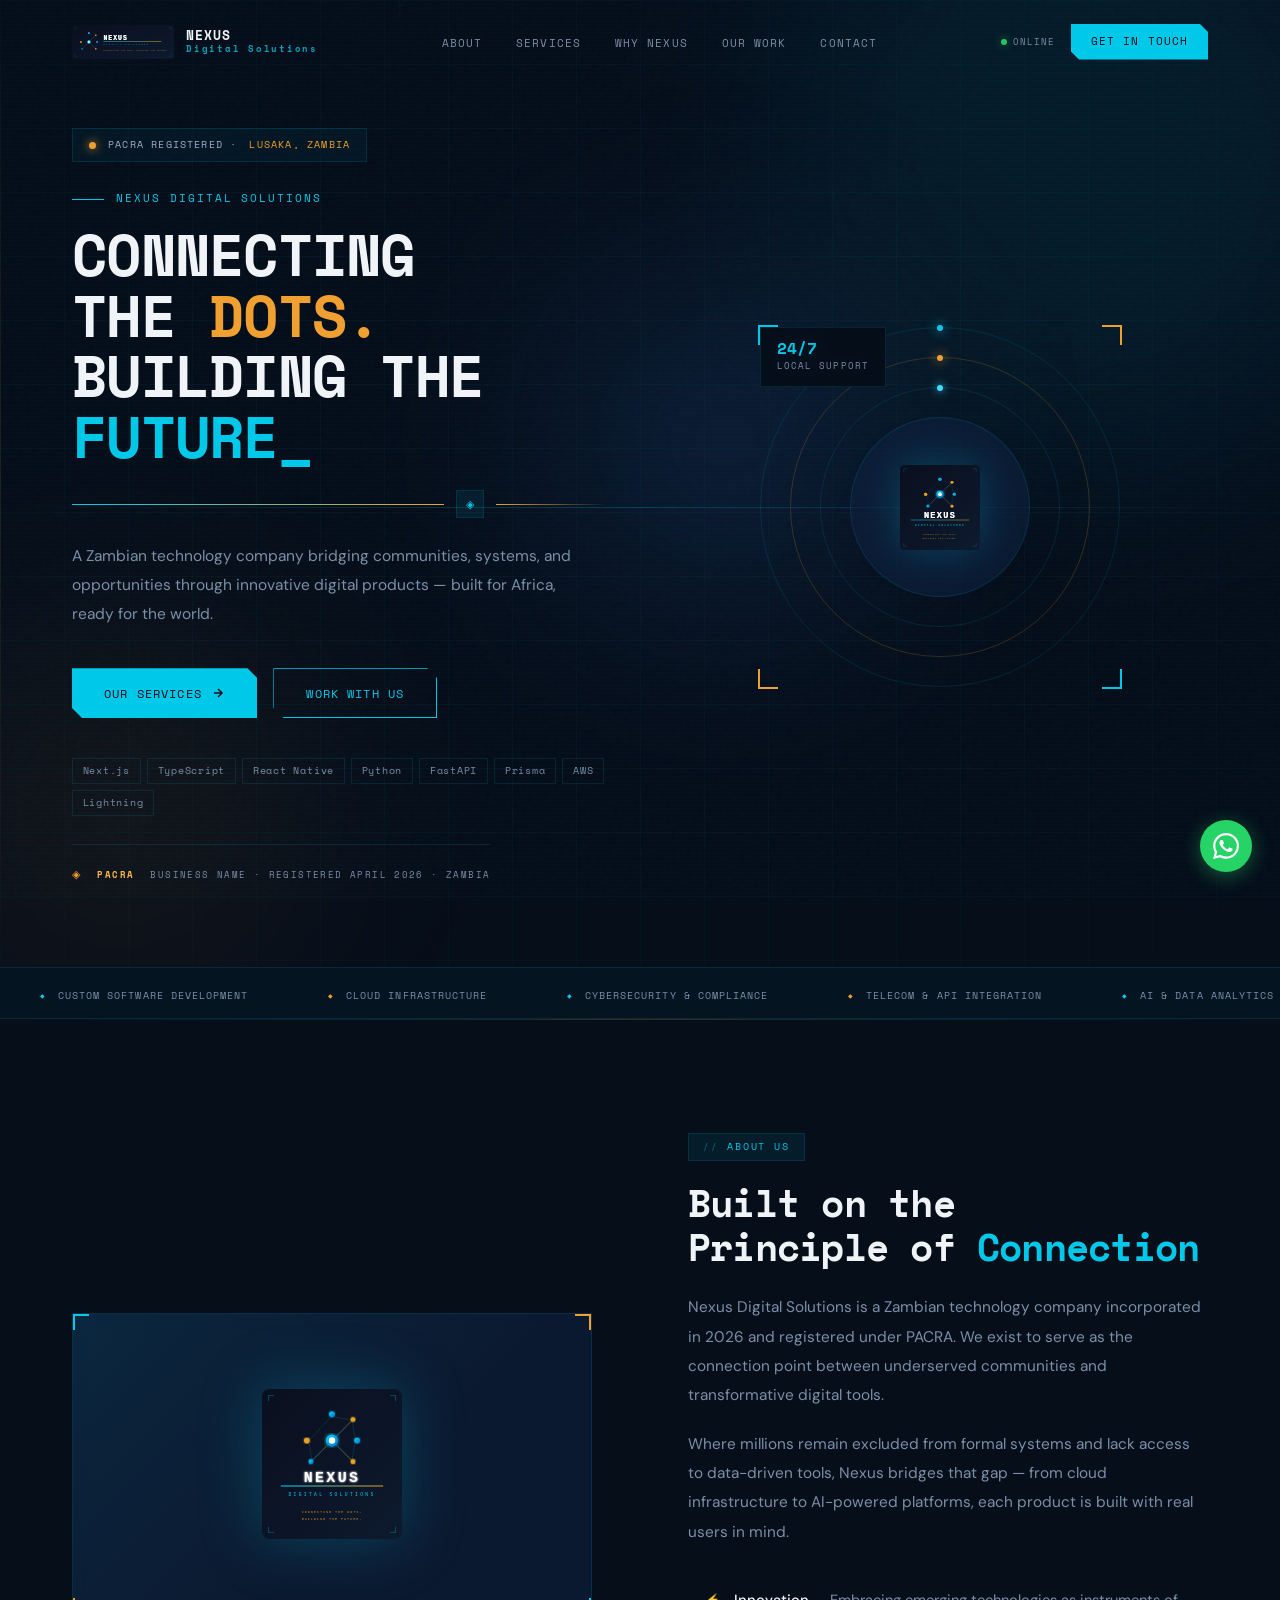
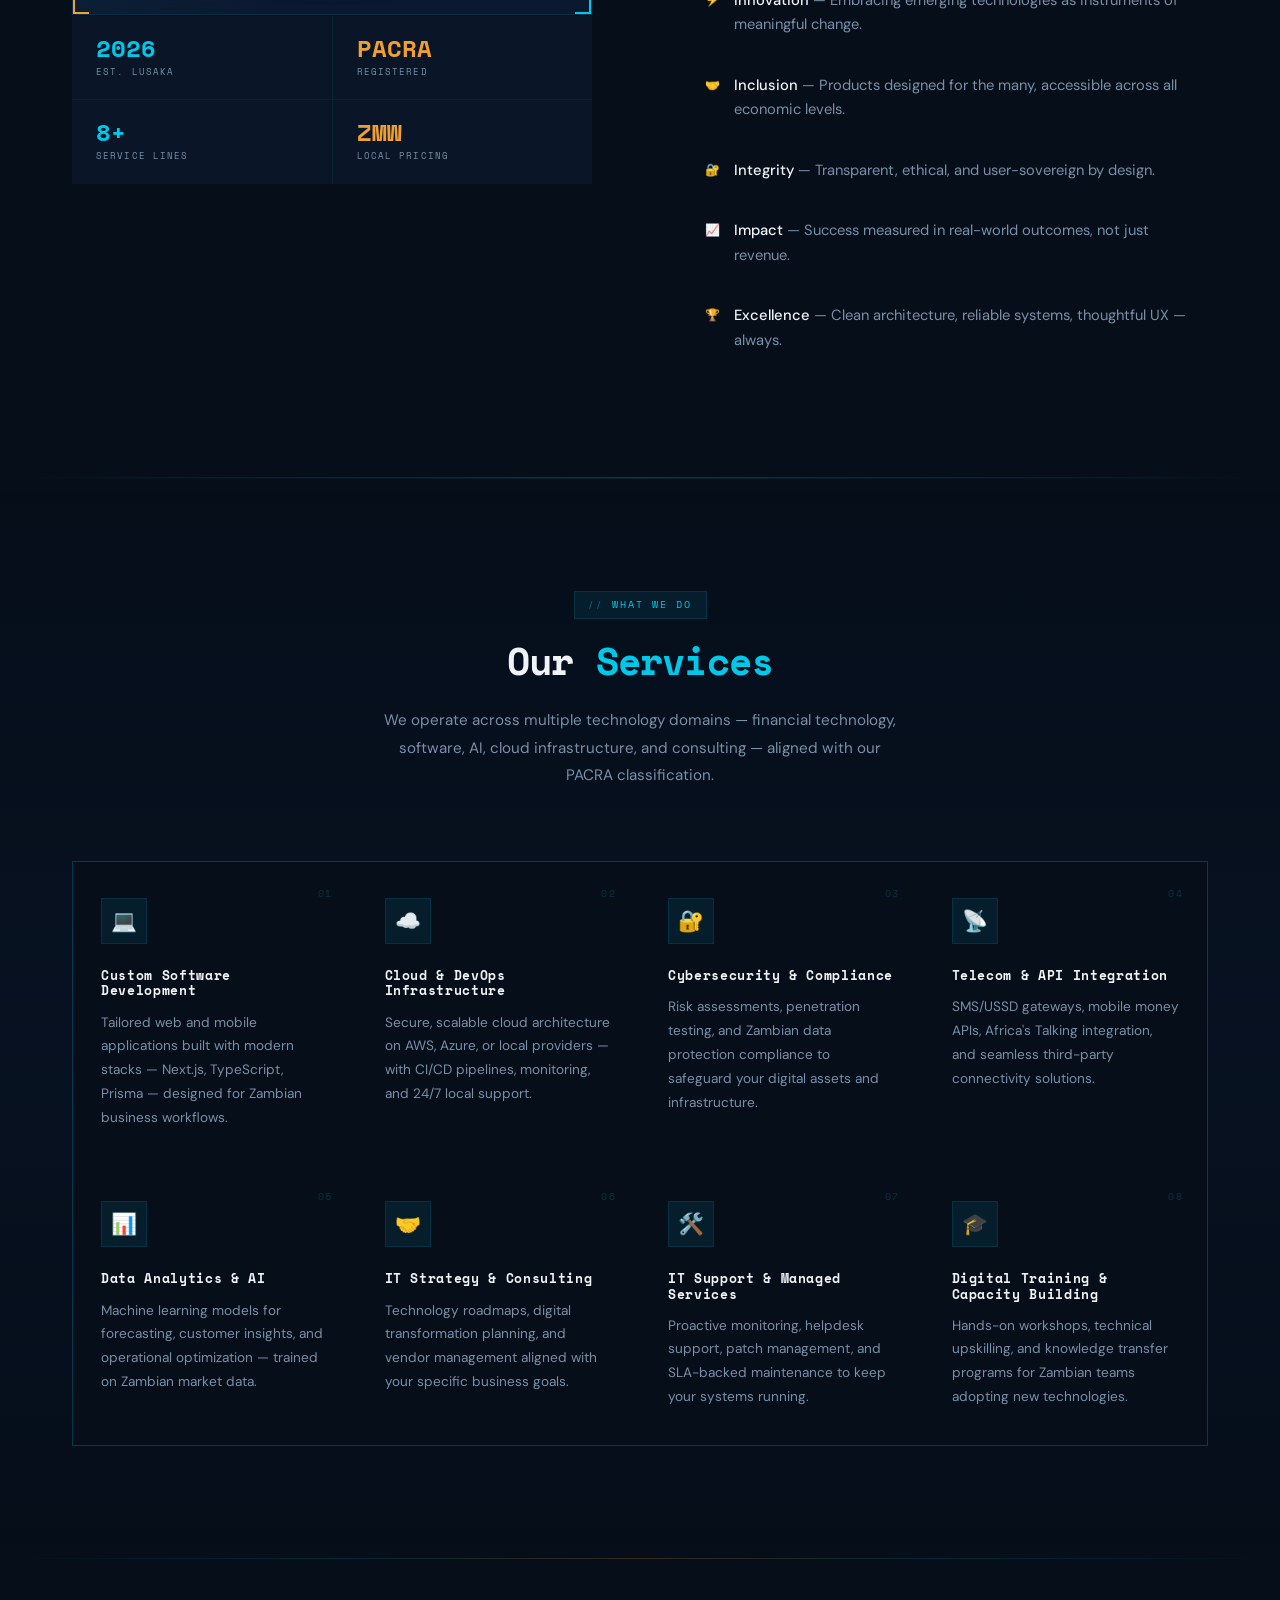
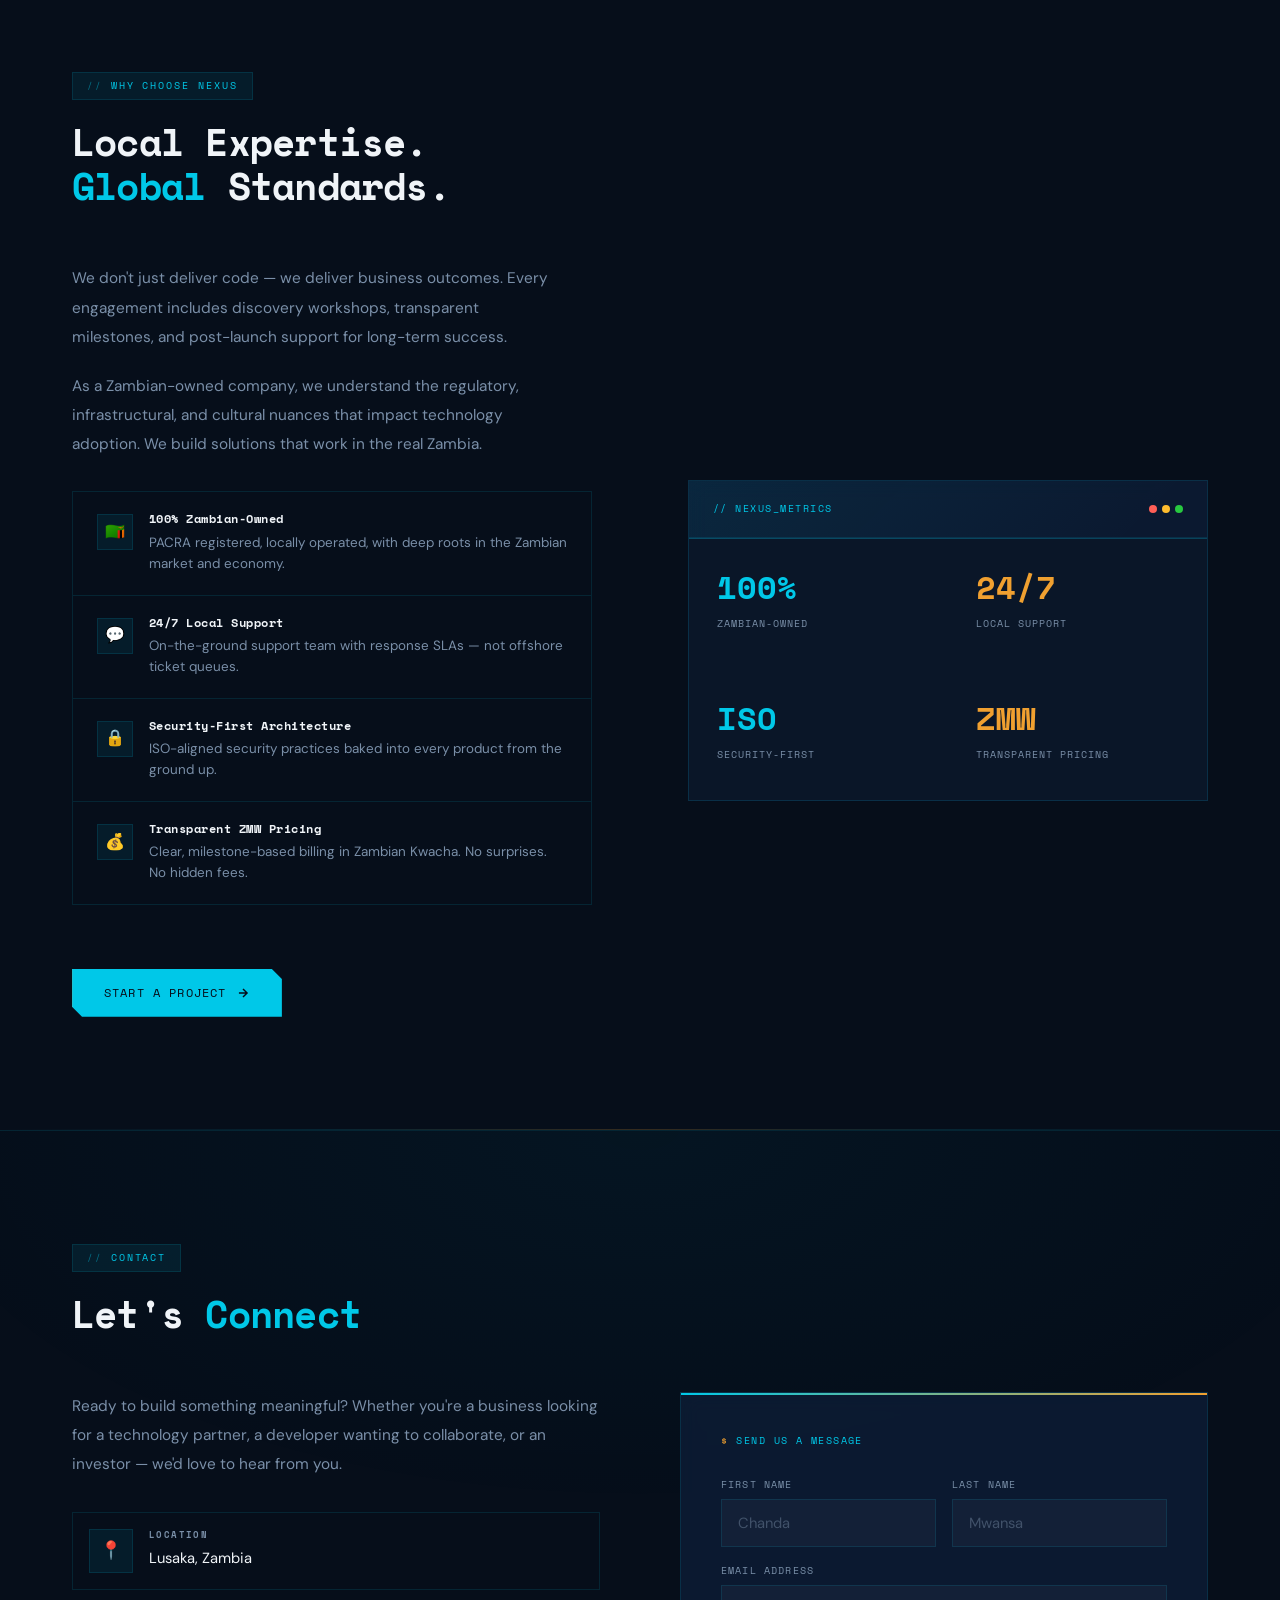
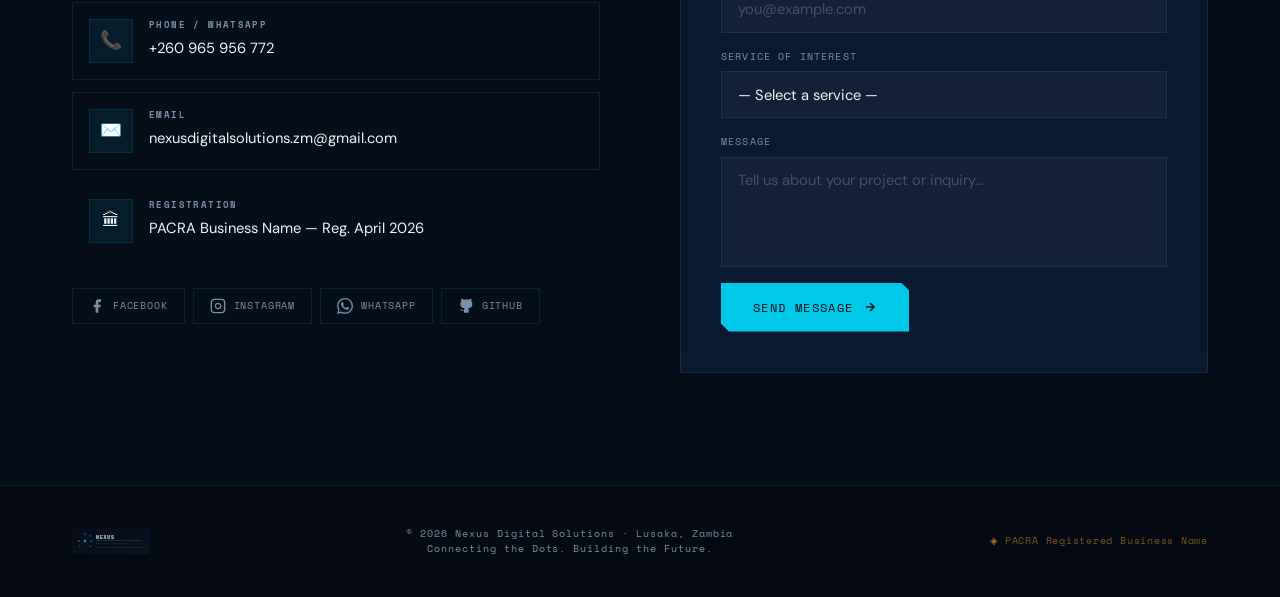
==== commit 5eb6e919: "feat: add Nexus Flow OS project card to Our Work with pilot status" ====
--- a/index.html
+++ b/index.html
@@ -231,6 +231,10 @@
       box-shadow: 0 0 8px rgba(34,197,94,0.6);
       animation: statusPulse 2s ease-in-out infinite;
     }
+    .project-status-dot.amber {
+      background: var(--gold);
+      box-shadow: 0 0 8px rgba(240,160,48,0.6);
+    }
     .project-link {
       display: inline-flex; align-items: center; gap: 0.5rem;
       font-family: var(--font-mono);
@@ -240,6 +244,7 @@
       text-decoration: none;
       clip-path: polygon(0 0, calc(100% - 6px) 0, 100% 6px, 100% 100%, 6px 100%, 0 calc(100% - 6px));
       transition: var(--trans);
+      border: none; cursor: pointer;
     }
     .project-link:hover { background: var(--gold); }
     .project-link svg { transition: transform var(--trans); }
@@ -290,11 +295,20 @@
       border: 1px solid rgba(34,197,94,0.3);
       color: #22c55e; padding: 0.4rem 0.875rem;
     }
+    .case-live-badge.amber {
+      background: rgba(240,160,48,0.1);
+      border: 1px solid rgba(240,160,48,0.3);
+      color: var(--gold-bright);
+    }
     .case-live-dot {
       width: 6px; height: 6px; border-radius: 50%;
       background: #22c55e;
       box-shadow: 0 0 8px rgba(34,197,94,0.6);
       animation: statusPulse 2s ease-in-out infinite;
+    }
+    .case-live-dot.amber {
+      background: var(--gold);
+      box-shadow: 0 0 8px rgba(240,160,48,0.6);
     }
 
     /* case study body grid */
@@ -762,6 +776,59 @@
 
       <div class="projects-grid">
 
+        <!-- PROJECT CARD: NEXUS FLOW OS -->
+        <div class="project-card fade-up">
+          <div class="project-card-header">
+            <span class="project-client-badge">SaaS · Fuel &amp; Retail Operations</span>
+            <span class="project-year">2026</span>
+          </div>
+          <div class="project-logo-area">
+            <span class="project-logo-initials">FLOW</span>
+          </div>
+          <div class="project-card-body">
+            <div class="project-name">Nexus Flow OS</div>
+            <div class="project-tagline">Multi-Branch Fuel &amp; Business Operations Platform</div>
+            <p class="project-desc">
+              An operations platform built for multi-branch fuel retailers — covering attendant shift
+              management, dip-reading reconciliation, mobile money payment capture, and executive dashboards
+              with true gross margin visibility. Architected to accommodate both manual and automated
+              (forecourt hardware) data sources as sites scale up.
+            </p>
+            <div class="project-tech">
+              <span class="tech-tag">Next.js</span>
+              <span class="tech-tag">TypeScript</span>
+              <span class="tech-tag">FastAPI</span>
+              <span class="tech-tag">PostgreSQL</span>
+              <span class="tech-tag">Redis</span>
+              <span class="tech-tag">Docker</span>
+            </div>
+            <div class="project-metrics">
+              <div class="project-metric">
+                <div class="project-metric-val">Multi</div>
+                <div class="project-metric-label">Branch Ready</div>
+              </div>
+              <div class="project-metric">
+                <div class="project-metric-val">2</div>
+                <div class="project-metric-label">MoMo Rails</div>
+              </div>
+              <div class="project-metric">
+                <div class="project-metric-val">Live</div>
+                <div class="project-metric-label">Variance Alerts</div>
+              </div>
+            </div>
+          </div>
+          <div class="project-card-footer">
+            <div class="project-status">
+              <div class="project-status-dot amber"></div>
+              <span>Pilot Onboarding</span>
+            </div>
+            <button type="button" class="project-link" onclick="showPage('home');scrollToSection('contact');">
+              <span>Request a Demo</span>
+              <svg width="12" height="12" viewBox="0 0 24 24" fill="none" stroke="currentColor" stroke-width="2.5"><path d="M7 17L17 7M7 7h10v10"/></svg>
+            </button>
+          </div>
+        </div>
+
         <!-- PROJECT CARD: TZDA -->
         <div class="project-card fade-up">
           <div class="project-card-header">
@@ -815,6 +882,92 @@
           </div>
         </div>
 
+      </div>
+    </div>
+  </section>
+
+  <!-- Case Study: Nexus Flow OS -->
+  <section class="case-study-section">
+    <div class="container">
+      <div class="section-header fade-up" style="text-align:left;margin-bottom:2.5rem;">
+        <div class="tag">Case Study</div>
+        <h2 class="section-title">Deep Dive: <span class="accent">Nexus Flow OS</span></h2>
+      </div>
+
+      <div class="case-study-panel fade-up">
+        <div class="case-study-header">
+          <div class="case-study-title-group">
+            <div class="case-study-label">Case Study 002</div>
+            <div class="case-study-name">Nexus Flow OS — Multi-Branch Fuel &amp; Business Operations Platform</div>
+          </div>
+          <div class="case-live-badge amber">
+            <div class="case-live-dot amber"></div>
+            <span>In Active Development · Pilot Onboarding</span>
+          </div>
+        </div>
+
+        <div class="case-study-body">
+
+          <!-- Col 1: Brief & Challenge -->
+          <div class="case-col">
+            <div class="case-col-label">Brief &amp; Challenge</div>
+            <div class="case-item">Fuel retailers running multiple branches lack real-time visibility into shift-level cash, stock, and variance — most still rely on paper dip books and end-of-day reconciliation.</div>
+            <div class="case-item">Attendant handovers and cash drops needed a live, auditable trail instead of a manual book checked once per shift.</div>
+            <div class="case-item">Mobile money is now a standard payment method at the pump — the platform needed native support for the two dominant Zambian rails, not a bolt-on.</div>
+            <div class="case-item">Architecture had to accommodate stations at very different maturity levels — from fully manual dip readings to future forecourt hardware integration — without a rebuild.</div>
+            <div class="case-col-label" style="margin-top:1.5rem;">Tech Stack</div>
+            <div class="case-stack">
+              <span class="stack-pill">Next.js</span>
+              <span class="stack-pill">TypeScript</span>
+              <span class="stack-pill">FastAPI</span>
+              <span class="stack-pill">PostgreSQL</span>
+              <span class="stack-pill">Redis</span>
+              <span class="stack-pill">Docker</span>
+              <span class="stack-pill">nginx</span>
+            </div>
+          </div>
+
+          <!-- Col 2: Solution -->
+          <div class="case-col" style="background:rgba(10,22,40,0.6);">
+            <div class="case-col-label">Solution &amp; Execution</div>
+            <div class="case-item">Built a flexible Nozzle model that replaces hardcoded pump-meter columns — the same schema scales from a single-pump site to a multi-branch network.</div>
+            <div class="case-item">Designed a timezone-aware dynamic shift-boundary and dip-reading gate system, so shift handovers are enforced by the platform rather than trusted to a paper log.</div>
+            <div class="case-item">Implemented self-healing inventory reconciliation with threshold-based variance detection, automatically flagging incidents instead of waiting for a manual month-end review.</div>
+            <div class="case-item">Added a mobile money payment modal for attendants covering Airtel and MTN — the two payment rails already in daily use at Zambian filling stations.</div>
+            <div class="case-item">Built an executive dashboard showing true gross margin with fuel cost factored in, plus a branch-scoped finance page for revenue and expense tracking.</div>
+            <div class="case-item">Containerized the full stack with Docker Compose and nginx for consistent, repeatable deployment across branch sites.</div>
+          </div>
+
+          <!-- Col 3: Results -->
+          <div class="case-col">
+            <div class="case-col-label">Deliverables &amp; Status</div>
+            <div class="case-result">
+              <span class="case-result-icon">✅</span>
+              <div class="case-result-text"><strong>Shift &amp; Dip Workflow</strong>Dynamic shift boundaries, gated dip-reading entry</div>
+            </div>
+            <div class="case-result">
+              <span class="case-result-icon">✅</span>
+              <div class="case-result-text"><strong>Variance Detection</strong>Threshold-based incident creation, self-healing stock correction</div>
+            </div>
+            <div class="case-result">
+              <span class="case-result-icon">✅</span>
+              <div class="case-result-text"><strong>Mobile Money Payments</strong>Airtel &amp; MTN payment capture for attendants</div>
+            </div>
+            <div class="case-result">
+              <span class="case-result-icon">✅</span>
+              <div class="case-result-text"><strong>Executive Dashboard</strong>True gross margin, branch-scoped finance view</div>
+            </div>
+            <div class="case-result">
+              <span class="case-result-icon">✅</span>
+              <div class="case-result-text"><strong>Automation-Ready Architecture</strong>Built to accept forecourt hardware data alongside manual entry</div>
+            </div>
+            <div class="case-result">
+              <span class="case-result-icon">🔄</span>
+              <div class="case-result-text"><strong>Pilot Onboarding</strong>Live demos underway; not yet a completed customer deployment</div>
+            </div>
+          </div>
+
+        </div>
       </div>
     </div>
   </section>
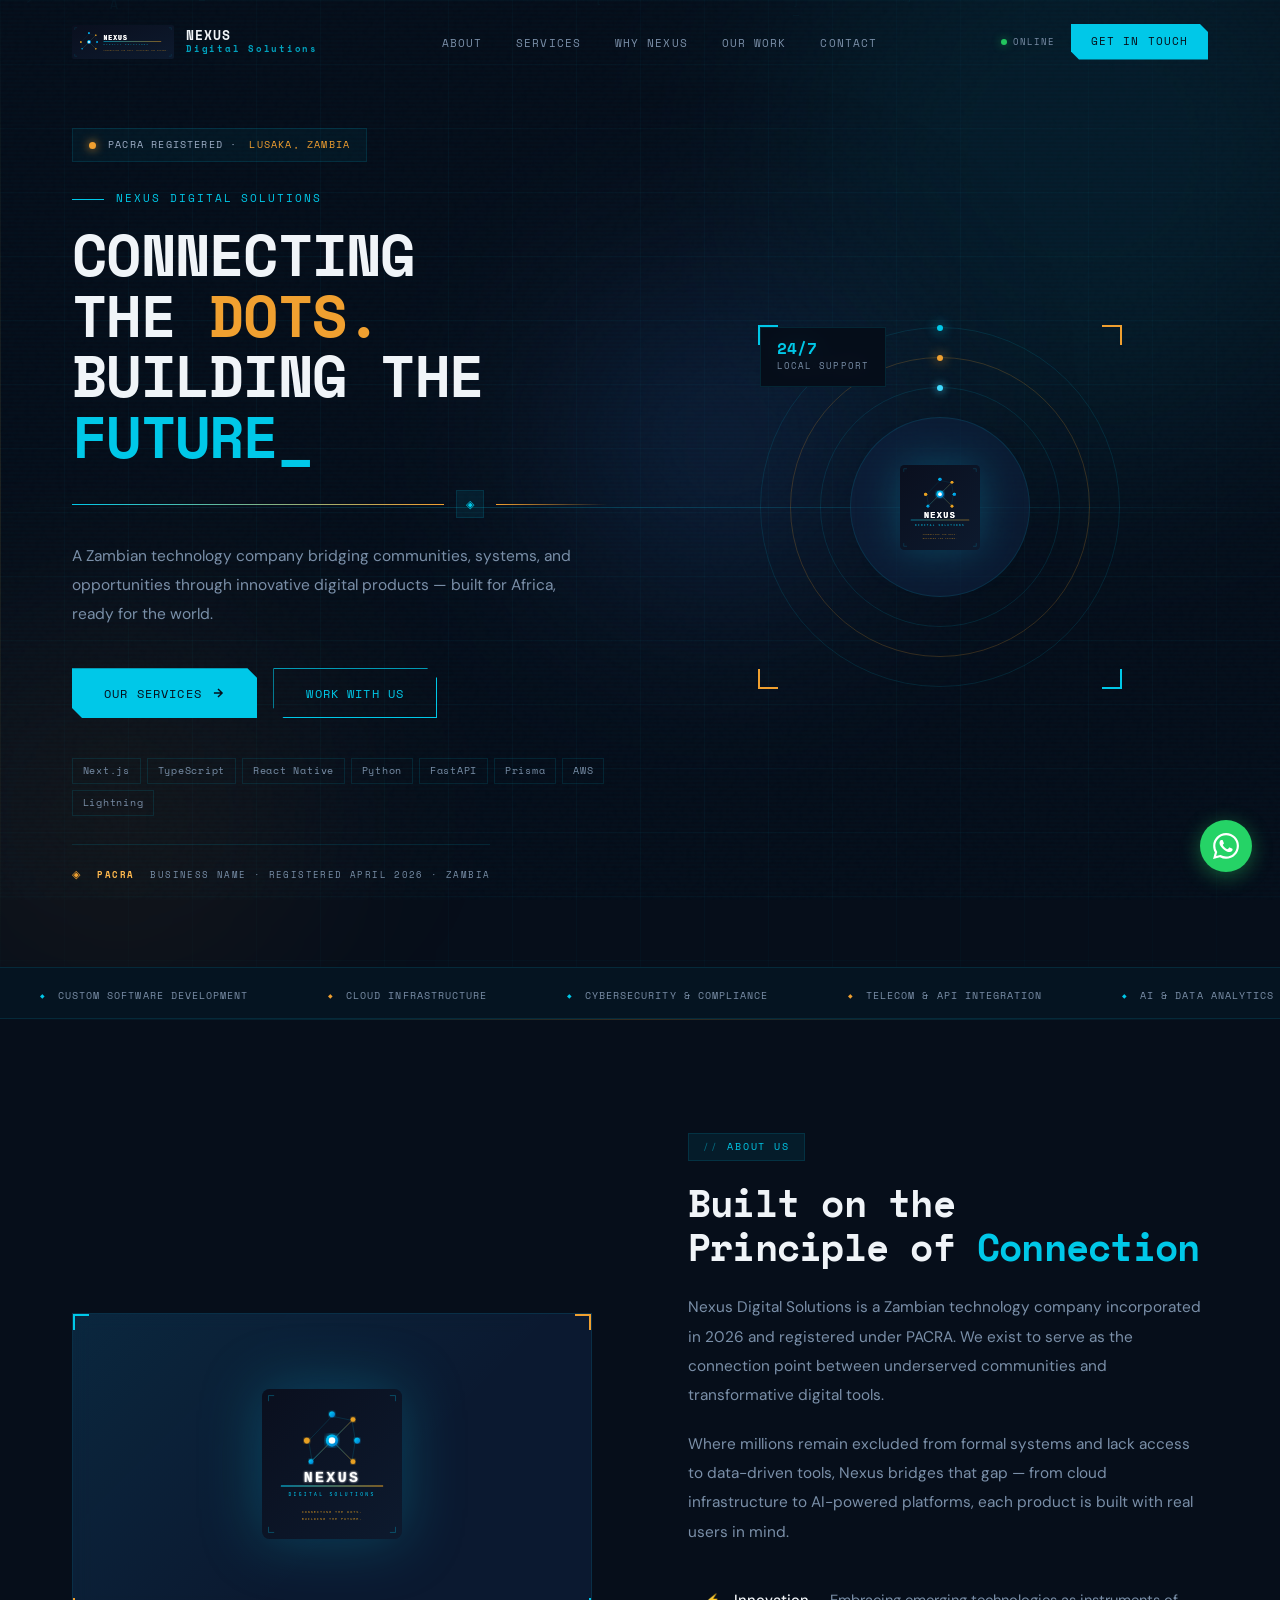
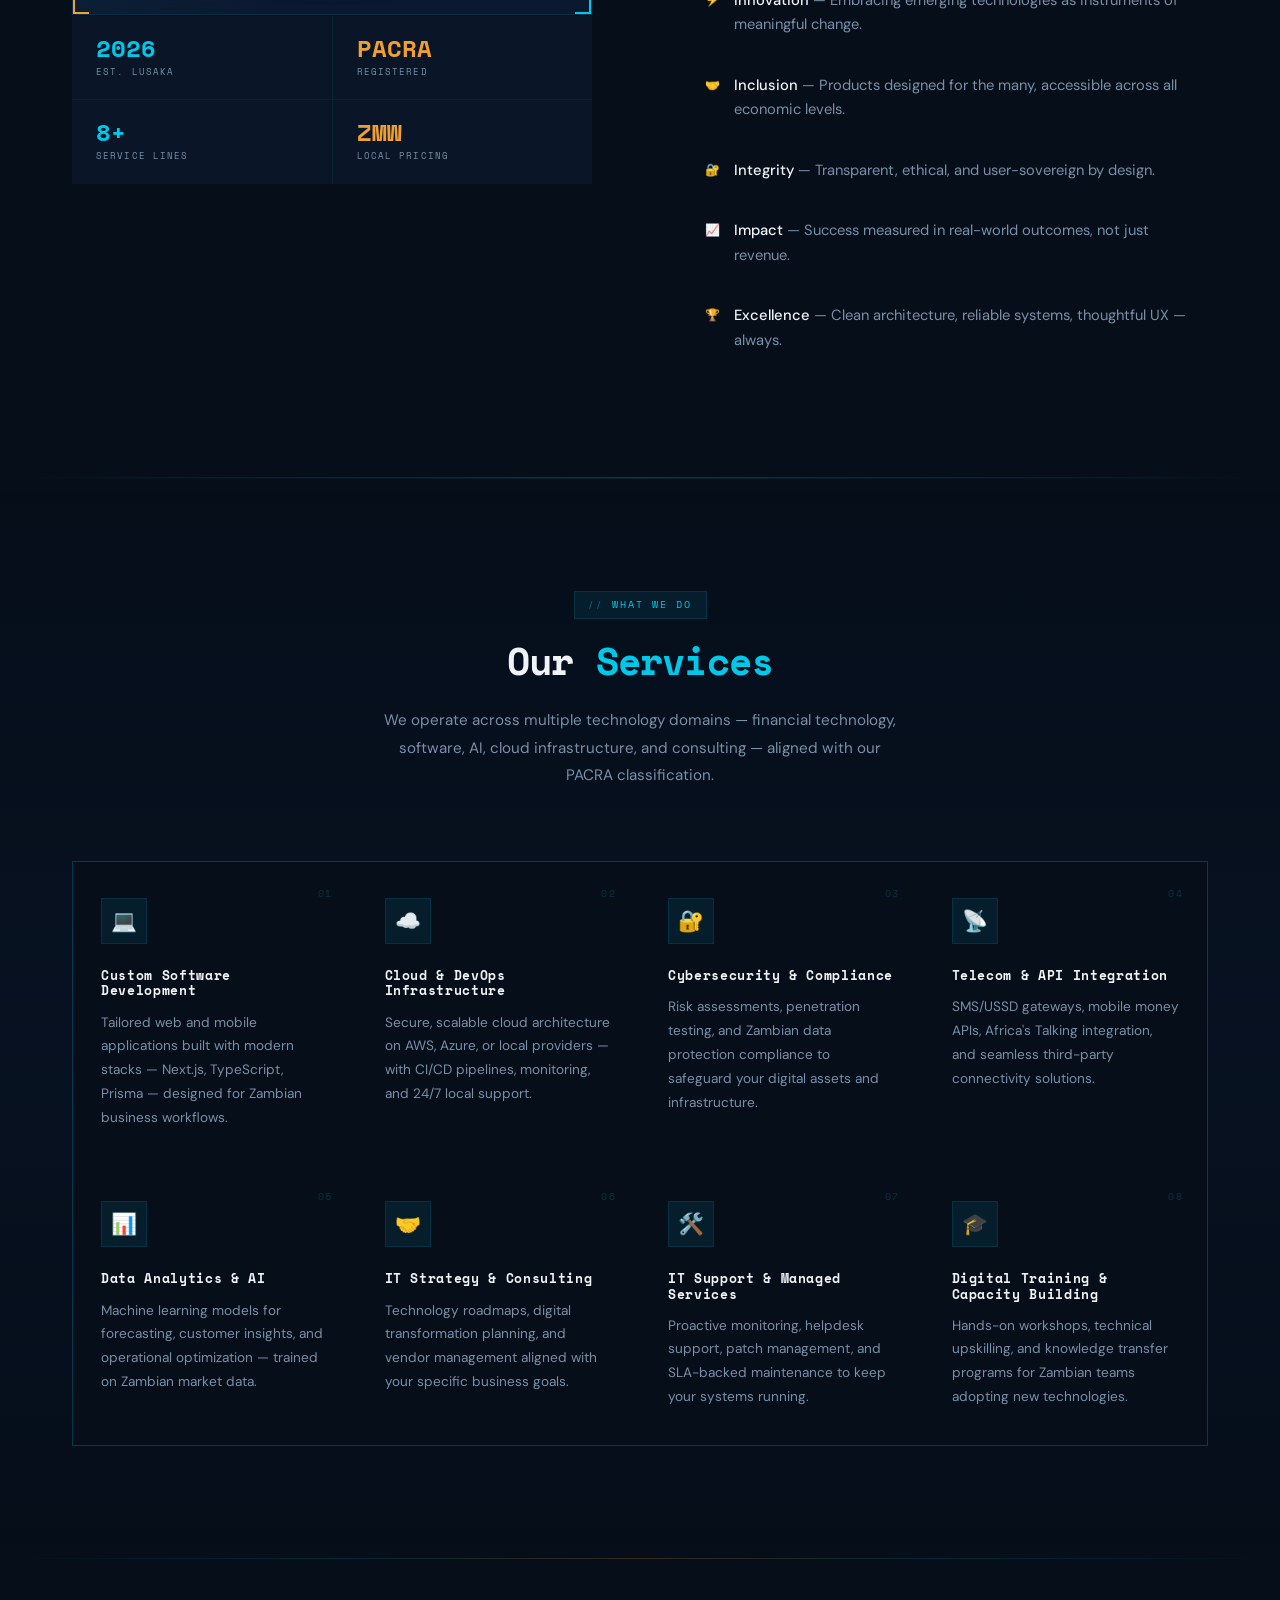
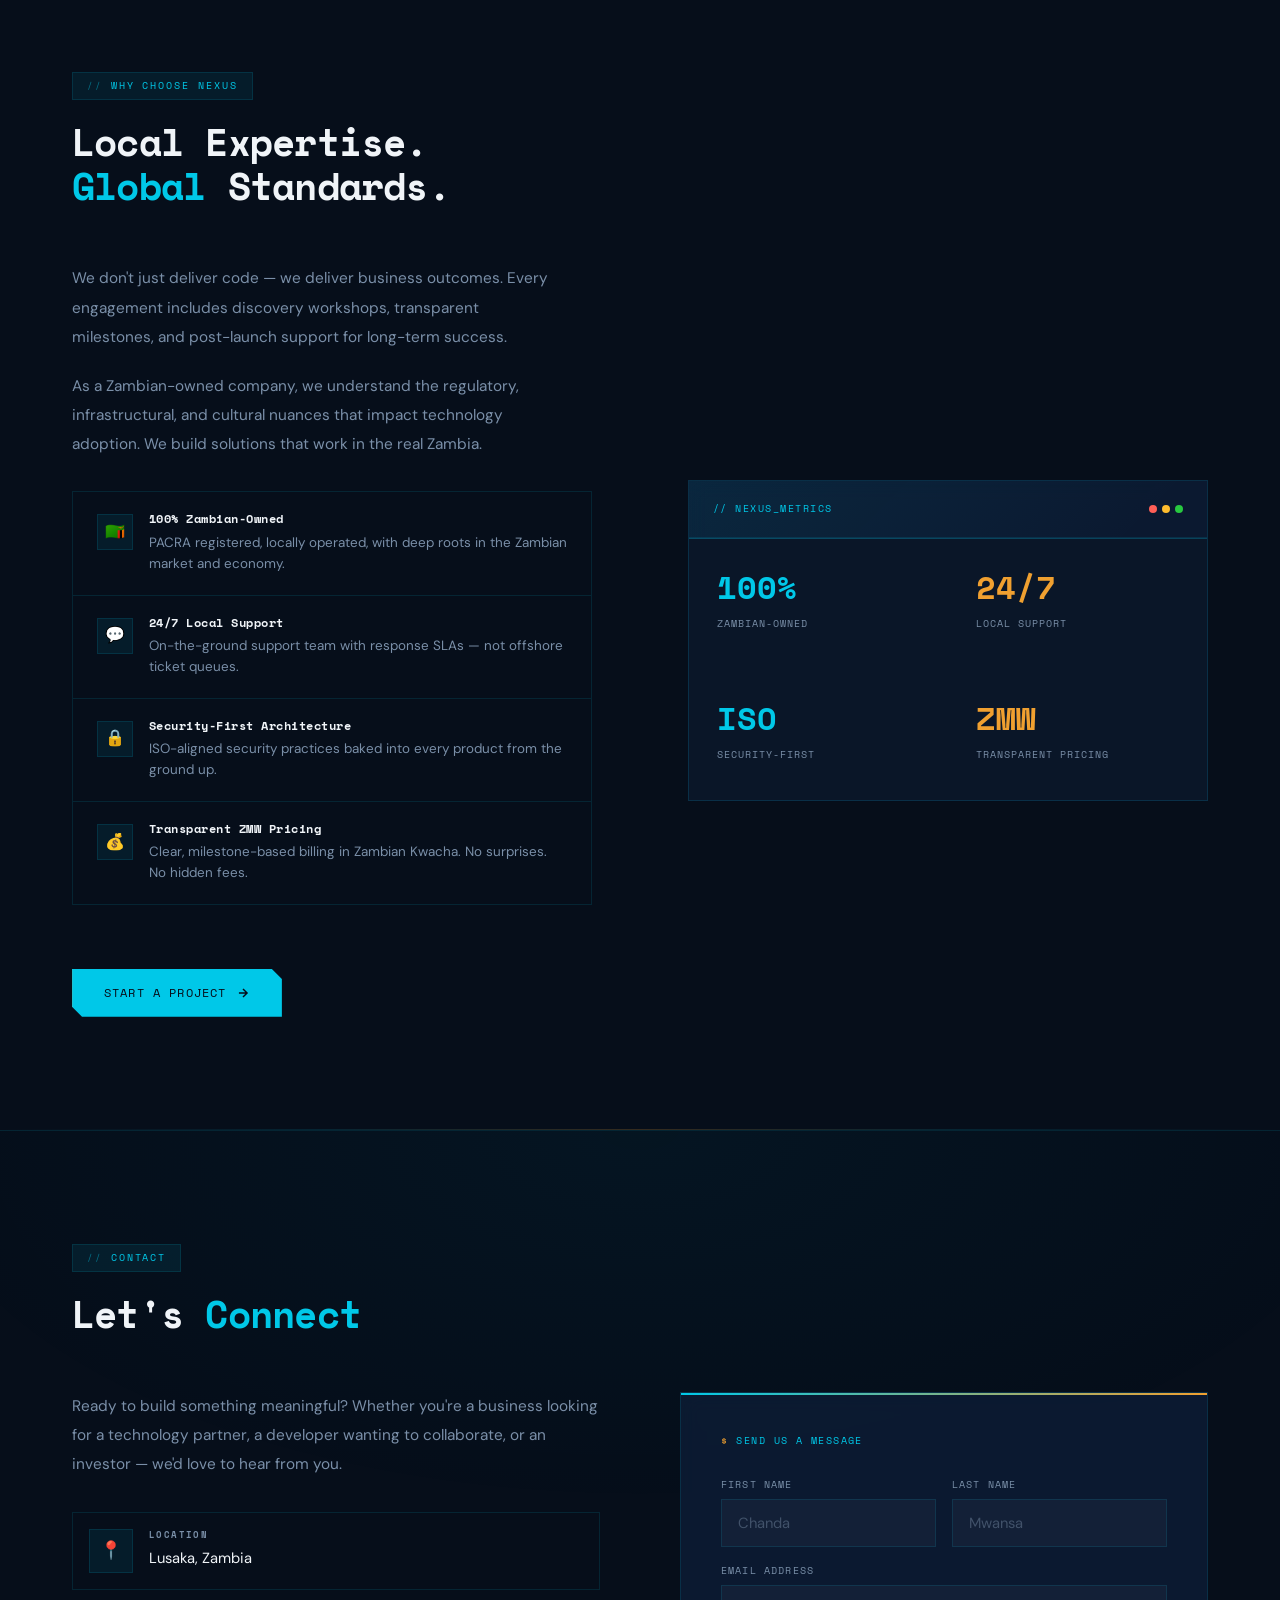
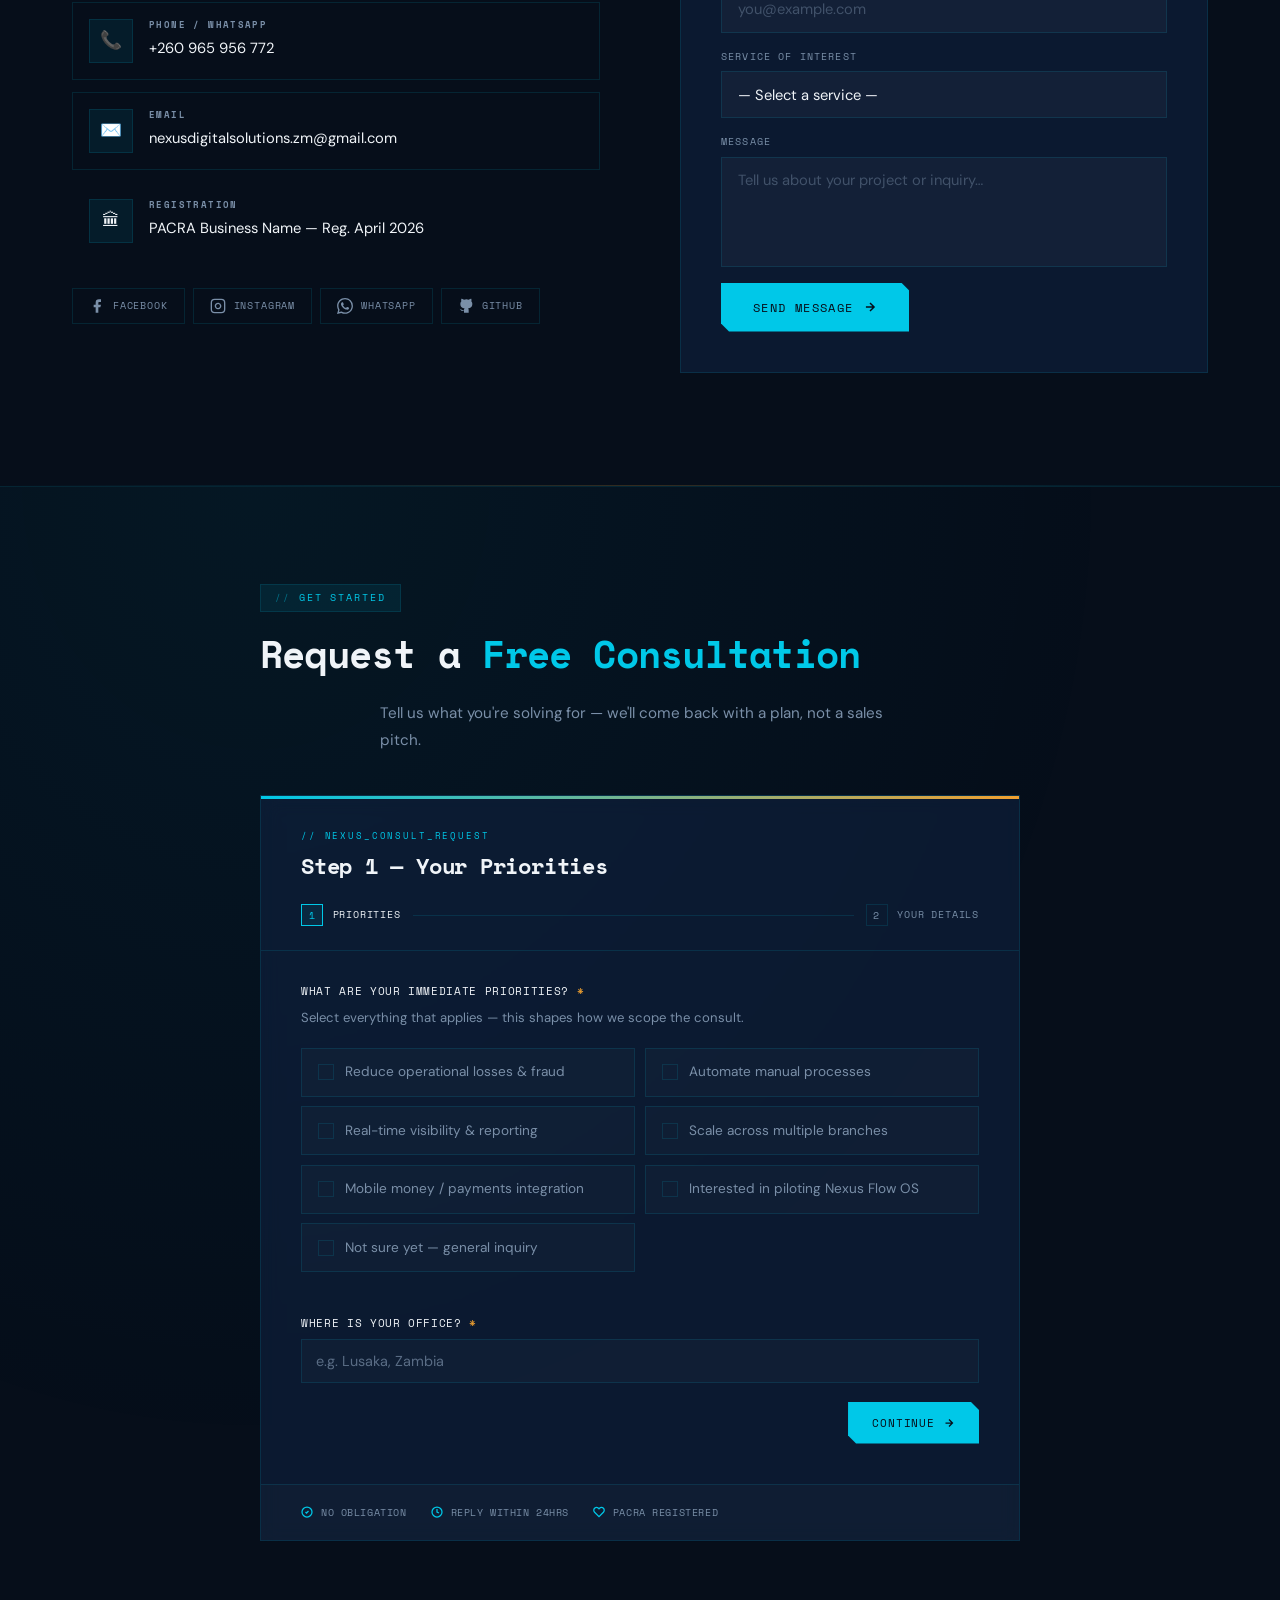
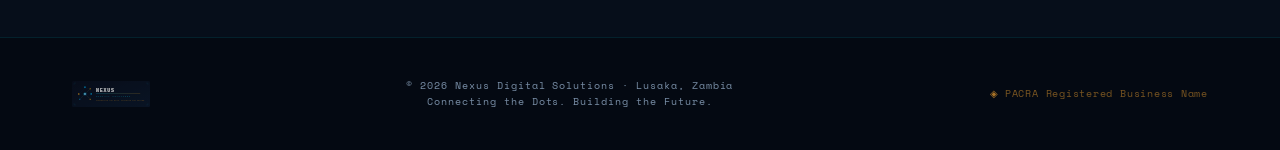
==== commit 9fa3c1e0: "feat: integrate two-step consultation form, update pilot status, add demo CTA - Add consultation-for" ====
--- a/index.html
+++ b/index.html
@@ -28,6 +28,7 @@
   <link rel="preconnect" href="https://fonts.gstatic.com" crossorigin />
   <link href="https://fonts.googleapis.com/css2?family=Space+Mono:ital,wght@0,400;0,700;1,400&family=DM+Sans:ital,opsz,wght@0,9..40,300;0,9..40,400;0,9..40,500;0,9..40,600;1,9..40,300&display=swap" rel="stylesheet" />
   <link rel="stylesheet" href="css/style.css" />
+  <link rel="stylesheet" href="css/consultation-form.css" />
 
   <style>
     /* ── PAGE SWITCHING ── */
@@ -423,7 +424,7 @@
         <div class="nav-status-dot"></div>
         <span>Online</span>
       </div>
-      <a class="nav-cta" href="#" onclick="showPage('home');scrollToSection('contact');return false;">Get in Touch</a>
+      <a class="nav-cta" href="#" onclick="showPage('home');scrollToSection('consult');return false;">Get in Touch</a>
       <div class="hamburger" id="hamburger" aria-label="Open menu" role="button" tabindex="0">
         <span></span><span></span><span></span>
       </div>
@@ -487,7 +488,7 @@
           <span>Our Services</span>
           <svg width="14" height="14" viewBox="0 0 24 24" fill="none" stroke="currentColor" stroke-width="2.5"><path d="M5 12h14M12 5l7 7-7 7"/></svg>
         </a>
-        <a href="#" class="btn-outline" onclick="scrollToSection('contact');return false;">
+        <a href="#" class="btn-outline" onclick="scrollToSection('consult');return false;">
           <span>Work With Us</span>
         </a>
       </div>
@@ -635,7 +636,7 @@
           <li class="why-feature"><div class="why-feature-icon">🔒</div><div><h4>Security-First Architecture</h4><p>ISO-aligned security practices baked into every product from the ground up.</p></div></li>
           <li class="why-feature"><div class="why-feature-icon">💰</div><div><h4>Transparent ZMW Pricing</h4><p>Clear, milestone-based billing in Zambian Kwacha. No surprises. No hidden fees.</p></div></li>
         </ul>
-        <a href="#" class="btn-primary" style="margin-top:2rem;" onclick="scrollToSection('contact');return false;">
+        <a href="#" class="btn-primary" style="margin-top:2rem;" onclick="scrollToSection('consult');return false;">
           <span>Start a Project</span>
           <svg width="14" height="14" viewBox="0 0 24 24" fill="none" stroke="currentColor" stroke-width="2.5"><path d="M5 12h14M12 5l7 7-7 7"/></svg>
         </a>
@@ -739,6 +740,171 @@
   </div>
 </section>
 
+<div class="divider"></div>
+
+<!-- ═══════════════════════════════════════════
+     CONSULTATION REQUEST — Two-step wizard
+═══════════════════════════════════════════ -->
+<section class="consult-section" id="consult">
+  <div class="container">
+    <div class="consult-inner">
+
+      <div class="section-header fade-up" style="text-align:left;margin-bottom:2.5rem;">
+        <div class="tag">Get Started</div>
+        <h2 class="section-title">Request a <span class="accent">Free Consultation</span></h2>
+        <p style="color:var(--muted);font-size:0.95rem;margin-top:0.5rem;">
+          Tell us what you're solving for — we'll come back with a plan, not a sales pitch.
+        </p>
+      </div>
+
+      <div class="consult-panel fade-up">
+
+        <div class="consult-header">
+          <div class="consult-eyebrow">NEXUS_CONSULT_REQUEST</div>
+          <h3 class="consult-title" id="consultTitle">Step 1 — Your Priorities</h3>
+
+          <div class="consult-steps" aria-hidden="true">
+            <div class="consult-step is-active" id="consultStepInd1">
+              <span class="consult-step-num">1</span>
+              <span>Priorities</span>
+            </div>
+            <div class="consult-step-track" id="consultTrack"></div>
+            <div class="consult-step" id="consultStepInd2">
+              <span class="consult-step-num">2</span>
+              <span>Your Details</span>
+            </div>
+          </div>
+        </div>
+
+        <div class="consult-body">
+
+          <form id="consultForm" novalidate>
+
+            <!-- ── STEP 1 ── -->
+            <div class="consult-step-panel is-active" id="consultStep1" role="group" aria-labelledby="consultTitle">
+              <span class="consult-field-label">What are your immediate priorities? <span class="consult-required">*</span></span>
+              <p class="consult-field-hint">Select everything that applies — this shapes how we scope the consult.</p>
+
+              <div class="consult-priority-grid">
+                <div class="consult-priority">
+                  <input type="checkbox" id="pr1" name="priorities" value="Reduce losses & fraud" />
+                  <label for="pr1"><span class="consult-priority-box" aria-hidden="true"></span>Reduce operational losses &amp; fraud</label>
+                </div>
+                <div class="consult-priority">
+                  <input type="checkbox" id="pr2" name="priorities" value="Automate manual processes" />
+                  <label for="pr2"><span class="consult-priority-box" aria-hidden="true"></span>Automate manual processes</label>
+                </div>
+                <div class="consult-priority">
+                  <input type="checkbox" id="pr3" name="priorities" value="Real-time visibility & reporting" />
+                  <label for="pr3"><span class="consult-priority-box" aria-hidden="true"></span>Real-time visibility &amp; reporting</label>
+                </div>
+                <div class="consult-priority">
+                  <input type="checkbox" id="pr4" name="priorities" value="Scale across multiple branches" />
+                  <label for="pr4"><span class="consult-priority-box" aria-hidden="true"></span>Scale across multiple branches</label>
+                </div>
+                <div class="consult-priority">
+                  <input type="checkbox" id="pr5" name="priorities" value="Mobile money / payments integration" />
+                  <label for="pr5"><span class="consult-priority-box" aria-hidden="true"></span>Mobile money / payments integration</label>
+                </div>
+                <div class="consult-priority">
+                  <input type="checkbox" id="pr7" name="priorities" value="Interested in piloting Nexus Flow OS" />
+                  <label for="pr7"><span class="consult-priority-box" aria-hidden="true"></span>Interested in piloting Nexus Flow OS</label>
+                </div>
+                <div class="consult-priority">
+                  <input type="checkbox" id="pr6" name="priorities" value="Not sure yet — general inquiry" />
+                  <label for="pr6"><span class="consult-priority-box" aria-hidden="true"></span>Not sure yet — general inquiry</label>
+                </div>
+              </div>
+              <p class="consult-error" id="consultPriorityError" role="alert"></p>
+
+              <div class="consult-input-group">
+                <label class="consult-field-label" for="consultCity">Where is your office? <span class="consult-required">*</span></label>
+                <input type="text" class="consult-input" id="consultCity" name="city" placeholder="e.g. Lusaka, Zambia" required />
+                <p class="consult-error" id="consultCityError" role="alert"></p>
+              </div>
+
+              <div class="consult-actions">
+                <button type="button" class="consult-btn-back" disabled>← Back</button>
+                <button type="button" class="consult-btn-next" id="consultNextBtn">
+                  <span>Continue</span>
+                  <svg width="12" height="12" viewBox="0 0 24 24" fill="none" stroke="currentColor" stroke-width="2.5" aria-hidden="true"><path d="M5 12h14M12 5l7 7-7 7"/></svg>
+                </button>
+              </div>
+            </div>
+
+            <!-- ── STEP 2 ── -->
+            <div class="consult-step-panel" id="consultStep2" role="group" aria-labelledby="consultTitle">
+              <div class="consult-input-row">
+                <div class="consult-input-group">
+                  <label class="consult-field-label" for="consultFirst">First Name <span class="consult-required">*</span></label>
+                  <input type="text" class="consult-input" id="consultFirst" name="fname" placeholder="Chanda" required autocomplete="given-name" />
+                </div>
+                <div class="consult-input-group">
+                  <label class="consult-field-label" for="consultLast">Last Name <span class="consult-required">*</span></label>
+                  <input type="text" class="consult-input" id="consultLast" name="lname" placeholder="Mwansa" required autocomplete="family-name" />
+                </div>
+              </div>
+
+              <div class="consult-input-group">
+                <label class="consult-field-label" for="consultEmail">Email Address <span class="consult-required">*</span></label>
+                <input type="email" class="consult-input" id="consultEmail" name="email" placeholder="you@example.com" required autocomplete="email" />
+              </div>
+
+              <div class="consult-input-row">
+                <div class="consult-input-group">
+                  <label class="consult-field-label" for="consultPhone">Phone / WhatsApp</label>
+                  <input type="tel" class="consult-input" id="consultPhone" name="phone" placeholder="+260…" autocomplete="tel" />
+                </div>
+                <div class="consult-input-group">
+                  <label class="consult-field-label" for="consultCompany">Company</label>
+                  <input type="text" class="consult-input" id="consultCompany" name="company" placeholder="Optional" autocomplete="organization" />
+                </div>
+              </div>
+
+              <p class="consult-error" id="consultStep2Error" role="alert"></p>
+
+              <div class="consult-actions">
+                <button type="button" class="consult-btn-back" id="consultBackBtn">← Back</button>
+                <button type="submit" class="consult-btn-submit" id="consultSubmitBtn">
+                  <span>Request Consultation</span>
+                  <svg width="12" height="12" viewBox="0 0 24 24" fill="none" stroke="currentColor" stroke-width="2.5" aria-hidden="true"><path d="M5 12h14M12 5l7 7-7 7"/></svg>
+                </button>
+              </div>
+            </div>
+
+          </form>
+
+          <!-- ── SUCCESS ── -->
+          <div class="consult-success" id="consultSuccess" role="status" aria-live="polite">
+            <div class="consult-success-icon" aria-hidden="true">
+              <svg width="20" height="20" viewBox="0 0 24 24" fill="none" stroke="currentColor" stroke-width="2.5"><path d="M20 6L9 17l-5-5"/></svg>
+            </div>
+            <div class="consult-success-title">Request received</div>
+            <p class="consult-success-body">We'll review your priorities and follow up within 24 hours to schedule your free consultation.</p>
+          </div>
+
+        </div>
+
+        <div class="consult-trust">
+          <div class="consult-trust-item">
+            <svg width="12" height="12" viewBox="0 0 24 24" fill="none" stroke="currentColor" stroke-width="2.5" aria-hidden="true"><path d="M9 12l2 2 4-4"/><circle cx="12" cy="12" r="10"/></svg>
+            <span>No obligation</span>
+          </div>
+          <div class="consult-trust-item">
+            <svg width="12" height="12" viewBox="0 0 24 24" fill="none" stroke="currentColor" stroke-width="2.5" aria-hidden="true"><circle cx="12" cy="12" r="10"/><path d="M12 6v6l4 2"/></svg>
+            <span>Reply within 24hrs</span>
+          </div>
+          <div class="consult-trust-item">
+            <svg width="12" height="12" viewBox="0 0 24 24" fill="none" stroke="currentColor" stroke-width="2.5" aria-hidden="true"><path d="M20.84 4.61a5.5 5.5 0 00-7.78 0L12 5.67l-1.06-1.06a5.5 5.5 0 00-7.78 7.78L12 21.23l8.84-8.84a5.5 5.5 0 000-7.78z"/></svg>
+            <span>PACRA registered</span>
+          </div>
+        </div>
+
+      </div>
+    </div>
+  </div>
+</section>
+
 </div><!-- end #nx-home -->
 
 
@@ -820,9 +986,9 @@
           <div class="project-card-footer">
             <div class="project-status">
               <div class="project-status-dot amber"></div>
-              <span>Pilot Onboarding</span>
-            </div>
-            <button type="button" class="project-link" onclick="showPage('home');scrollToSection('contact');">
+              <span>Pilot Open</span>
+            </div>
+            <button type="button" class="project-link" onclick="showPage('home');scrollToSection('consult');">
               <span>Request a Demo</span>
               <svg width="12" height="12" viewBox="0 0 24 24" fill="none" stroke="currentColor" stroke-width="2.5"><path d="M7 17L17 7M7 7h10v10"/></svg>
             </button>
@@ -902,7 +1068,7 @@
           </div>
           <div class="case-live-badge amber">
             <div class="case-live-dot amber"></div>
-            <span>In Active Development · Pilot Onboarding</span>
+            <span>In Active Development · Pilot Open</span>
           </div>
         </div>
 
@@ -963,7 +1129,7 @@
             </div>
             <div class="case-result">
               <span class="case-result-icon">🔄</span>
-              <div class="case-result-text"><strong>Pilot Onboarding</strong>Live demos underway; not yet a completed customer deployment</div>
+              <div class="case-result-text"><strong>Pilot Open</strong>Not yet piloted — open to onboarding a first pilot partner</div>
             </div>
           </div>
 
@@ -1065,7 +1231,7 @@
       <h2 class="section-title">Want to Be Our<br><span class="accent">Next</span> Case Study?</h2>
       <p style="color:var(--muted);max-width:480px;margin:0 auto 2rem;font-size:0.95rem;">We're ready to build your next digital product — from concept to deployment.</p>
       <div class="cta-actions">
-        <a href="#" class="btn-primary" onclick="showPage('home');scrollToSection('contact');return false;">
+        <a href="#" class="btn-primary" onclick="showPage('home');scrollToSection('consult');return false;">
           <span>Start a Project</span>
           <svg width="14" height="14" viewBox="0 0 24 24" fill="none" stroke="currentColor" stroke-width="2.5" aria-hidden="true"><path d="M5 12h14M12 5l7 7-7 7"/></svg>
         </a>
@@ -1312,5 +1478,6 @@
 
 })();
 </script>
+<script src="js/consultation-form.js"></script>
 </body>
 </html>
--- a/css/consultation-form.css
+++ b/css/consultation-form.css
@@ -0,0 +1,382 @@
+/* ═══════════════════════════════════════════
+   CONSULTATION REQUEST — Two-step wizard
+   Drop-in stylesheet. Uses the same custom
+   properties already defined in css/style.css
+   (--cyan, --gold, --navy, --navy-mid, --navy-light,
+   --border, --muted, --white, --glass, --trans,
+   --font-mono). No new variables introduced.
+═══════════════════════════════════════════ */
+
+.consult-section {
+  padding: 6rem 0;
+  border-top: 1px solid var(--border);
+  position: relative;
+  overflow: hidden;
+}
+.consult-section::before {
+  content: '';
+  position: absolute; inset: 0;
+  background: radial-gradient(ellipse at 20% 0%, rgba(0,200,232,0.05), transparent 60%);
+  pointer-events: none;
+}
+
+.consult-inner {
+  position: relative; z-index: 1;
+  max-width: 760px;
+  margin: 0 auto;
+}
+
+.consult-panel {
+  background: var(--glass);
+  border: 1px solid var(--border);
+  -webkit-backdrop-filter: blur(10px);
+  backdrop-filter: blur(10px);
+  position: relative;
+  overflow: hidden;
+}
+.consult-panel::before {
+  content: '';
+  position: absolute; top: 0; left: 0; right: 0; height: 3px;
+  background: linear-gradient(90deg, var(--cyan), var(--gold), var(--cyan));
+  background-size: 200% 100%;
+  animation: consultShimmer 4s linear infinite;
+}
+@keyframes consultShimmer { 0%{background-position:200% 0} 100%{background-position:-200% 0} }
+@media (prefers-reduced-motion: reduce) {
+  .consult-panel::before { animation: none; }
+}
+
+/* ── Header / progress ── */
+.consult-header {
+  padding: 2rem 2.5rem 1.5rem;
+  border-bottom: 1px solid var(--border);
+}
+.consult-eyebrow {
+  font-family: var(--font-mono);
+  font-size: 0.58rem;
+  letter-spacing: 0.2em;
+  color: var(--cyan);
+  text-transform: uppercase;
+  margin-bottom: 0.5rem;
+}
+.consult-eyebrow::before { content: '// '; }
+
+.consult-title {
+  font-size: 1.4rem;
+  font-weight: 600;
+  color: var(--white);
+  margin-bottom: 1.5rem;
+  line-height: 1.3;
+}
+
+.consult-steps {
+  display: flex;
+  align-items: center;
+  gap: 0.75rem;
+}
+.consult-step {
+  display: flex;
+  align-items: center;
+  gap: 0.6rem;
+  font-family: var(--font-mono);
+  font-size: 0.62rem;
+  letter-spacing: 0.08em;
+  text-transform: uppercase;
+  color: var(--muted);
+  transition: var(--trans);
+}
+.consult-step-num {
+  width: 22px; height: 22px;
+  border: 1px solid var(--border);
+  display: flex; align-items: center; justify-content: center;
+  font-family: var(--font-mono);
+  font-size: 0.65rem;
+  color: var(--muted);
+  flex-shrink: 0;
+  transition: var(--trans);
+}
+.consult-step.is-active .consult-step-num {
+  border-color: var(--cyan);
+  color: var(--cyan);
+  background: rgba(0,200,232,0.08);
+}
+.consult-step.is-active { color: var(--white); }
+.consult-step.is-done .consult-step-num {
+  border-color: var(--cyan);
+  background: var(--cyan);
+  color: var(--navy);
+}
+.consult-step.is-done { color: var(--cyan); }
+.consult-step-track {
+  flex: 1;
+  height: 1px;
+  background: var(--border);
+  position: relative;
+  overflow: hidden;
+}
+.consult-step-track::after {
+  content: '';
+  position: absolute; inset: 0;
+  background: var(--cyan);
+  transform: scaleX(0);
+  transform-origin: left;
+  transition: transform 0.4s ease;
+}
+.consult-step-track.is-filled::after { transform: scaleX(1); }
+
+/* ── Body / step panels ── */
+.consult-body {
+  padding: 2rem 2.5rem 2.5rem;
+  position: relative;
+}
+.consult-step-panel {
+  display: none;
+}
+.consult-step-panel.is-active {
+  display: block;
+  animation: consultFadeIn 0.35s ease;
+}
+@keyframes consultFadeIn {
+  from { opacity: 0; transform: translateY(8px); }
+  to { opacity: 1; transform: translateY(0); }
+}
+@media (prefers-reduced-motion: reduce) {
+  .consult-step-panel.is-active { animation: none; }
+}
+
+.consult-field-label {
+  font-family: var(--font-mono);
+  font-size: 0.68rem;
+  letter-spacing: 0.06em;
+  text-transform: uppercase;
+  color: var(--white);
+  display: block;
+  margin-bottom: 0.35rem;
+}
+.consult-field-hint {
+  font-size: 0.82rem;
+  color: var(--muted);
+  line-height: 1.6;
+  margin-bottom: 1.25rem;
+}
+.consult-required { color: var(--gold); }
+
+/* priority checkboxes */
+.consult-priority-grid {
+  display: grid;
+  grid-template-columns: 1fr 1fr;
+  gap: 0.6rem;
+  margin-bottom: 1.75rem;
+}
+@media (max-width: 560px) {
+  .consult-priority-grid { grid-template-columns: 1fr; }
+}
+.consult-priority {
+  position: relative;
+}
+.consult-priority input {
+  position: absolute;
+  opacity: 0;
+  width: 1px; height: 1px;
+}
+.consult-priority label {
+  display: flex;
+  align-items: flex-start;
+  gap: 0.7rem;
+  padding: 0.85rem 1rem;
+  border: 1px solid var(--border);
+  background: rgba(255,255,255,0.02);
+  cursor: pointer;
+  transition: var(--trans);
+  font-size: 0.85rem;
+  color: var(--muted);
+  line-height: 1.45;
+}
+.consult-priority label:hover {
+  border-color: rgba(0,200,232,0.3);
+  color: var(--white);
+}
+.consult-priority-box {
+  width: 16px; height: 16px;
+  border: 1px solid var(--border);
+  flex-shrink: 0;
+  margin-top: 2px;
+  position: relative;
+  transition: var(--trans);
+}
+.consult-priority-box::after {
+  content: '';
+  position: absolute;
+  left: 4px; top: 1px;
+  width: 5px; height: 8px;
+  border: solid var(--navy);
+  border-width: 0 2px 2px 0;
+  transform: rotate(45deg) scale(0);
+  transition: transform 0.15s ease;
+}
+.consult-priority input:checked + label {
+  border-color: var(--cyan);
+  background: rgba(0,200,232,0.06);
+  color: var(--white);
+}
+.consult-priority input:checked + label .consult-priority-box {
+  background: var(--cyan);
+  border-color: var(--cyan);
+}
+.consult-priority input:checked + label .consult-priority-box::after {
+  transform: rotate(45deg) scale(1);
+}
+.consult-priority input:focus-visible + label {
+  outline: 2px solid var(--cyan);
+  outline-offset: 2px;
+}
+
+.consult-error {
+  font-family: var(--font-mono);
+  font-size: 0.7rem;
+  color: #f87171;
+  margin: -1.25rem 0 1.5rem;
+  min-height: 1em;
+}
+
+/* text inputs — reuses the same visual language as the existing contact form */
+.consult-input-group { margin-bottom: 1.25rem; }
+.consult-input-row {
+  display: grid;
+  grid-template-columns: 1fr 1fr;
+  gap: 1rem;
+}
+@media (max-width: 560px) {
+  .consult-input-row { grid-template-columns: 1fr; }
+}
+.consult-input,
+.consult-select {
+  width: 100%;
+  background: rgba(255,255,255,0.02);
+  border: 1px solid var(--border);
+  color: var(--white);
+  font-family: inherit;
+  font-size: 0.9rem;
+  padding: 0.75rem 0.9rem;
+  transition: var(--trans);
+}
+.consult-input::placeholder { color: var(--muted); opacity: 0.7; }
+.consult-input:focus,
+.consult-select:focus {
+  outline: none;
+  border-color: var(--cyan);
+  background: rgba(0,200,232,0.04);
+}
+.consult-input.has-error,
+.consult-select.has-error { border-color: #f87171; }
+
+/* ── Footer / actions ── */
+.consult-actions {
+  display: flex;
+  align-items: center;
+  justify-content: space-between;
+  gap: 1rem;
+  margin-top: 1.75rem;
+}
+.consult-btn-back {
+  font-family: var(--font-mono);
+  font-size: 0.68rem;
+  letter-spacing: 0.08em;
+  text-transform: uppercase;
+  color: var(--muted);
+  background: none;
+  border: none;
+  cursor: pointer;
+  display: inline-flex;
+  align-items: center;
+  gap: 0.4rem;
+  padding: 0.5rem 0;
+  transition: var(--trans);
+}
+.consult-btn-back:hover { color: var(--cyan); }
+.consult-btn-back:disabled { opacity: 0; pointer-events: none; }
+
+.consult-btn-next,
+.consult-btn-submit {
+  display: inline-flex;
+  align-items: center;
+  gap: 0.5rem;
+  font-family: var(--font-mono);
+  font-size: 0.68rem;
+  letter-spacing: 0.08em;
+  text-transform: uppercase;
+  color: var(--navy);
+  background: var(--cyan);
+  border: none;
+  padding: 0.8rem 1.5rem;
+  cursor: pointer;
+  clip-path: polygon(0 0, calc(100% - 8px) 0, 100% 8px, 100% 100%, 8px 100%, 0 calc(100% - 8px));
+  transition: var(--trans);
+  margin-left: auto;
+}
+.consult-btn-next:hover,
+.consult-btn-submit:hover { background: var(--gold); }
+.consult-btn-next:disabled,
+.consult-btn-submit:disabled { opacity: 0.5; cursor: not-allowed; }
+.consult-btn-next svg,
+.consult-btn-submit svg { transition: transform var(--trans); }
+.consult-btn-next:hover svg,
+.consult-btn-submit:hover svg { transform: translateX(3px); }
+
+/* ── Success state ── */
+.consult-success {
+  display: none;
+  text-align: center;
+  padding: 1rem 0 0.5rem;
+}
+.consult-success.is-active {
+  display: block;
+  animation: consultFadeIn 0.4s ease;
+}
+.consult-success-icon {
+  width: 44px; height: 44px;
+  margin: 0 auto 1.25rem;
+  border: 1px solid var(--cyan);
+  display: flex; align-items: center; justify-content: center;
+  color: var(--cyan);
+  border-radius: 50%;
+}
+.consult-success-title {
+  font-size: 1.1rem;
+  color: var(--white);
+  margin-bottom: 0.5rem;
+}
+.consult-success-body {
+  font-size: 0.88rem;
+  color: var(--muted);
+  line-height: 1.7;
+  max-width: 420px;
+  margin: 0 auto;
+}
+
+/* ── trust strip ── */
+.consult-trust {
+  display: flex;
+  flex-wrap: wrap;
+  gap: 0.5rem 1.5rem;
+  padding: 1.25rem 2.5rem;
+  border-top: 1px solid var(--border);
+  background: rgba(255,255,255,0.015);
+}
+.consult-trust-item {
+  display: flex;
+  align-items: center;
+  gap: 0.5rem;
+  font-family: var(--font-mono);
+  font-size: 0.6rem;
+  letter-spacing: 0.06em;
+  text-transform: uppercase;
+  color: var(--muted);
+}
+.consult-trust-item svg { color: var(--cyan); flex-shrink: 0; }
+
+@media (max-width: 600px) {
+  .consult-header, .consult-body { padding-left: 1.5rem; padding-right: 1.5rem; }
+  .consult-trust { padding: 1.25rem 1.5rem; }
+  .consult-title { font-size: 1.15rem; }
+}
